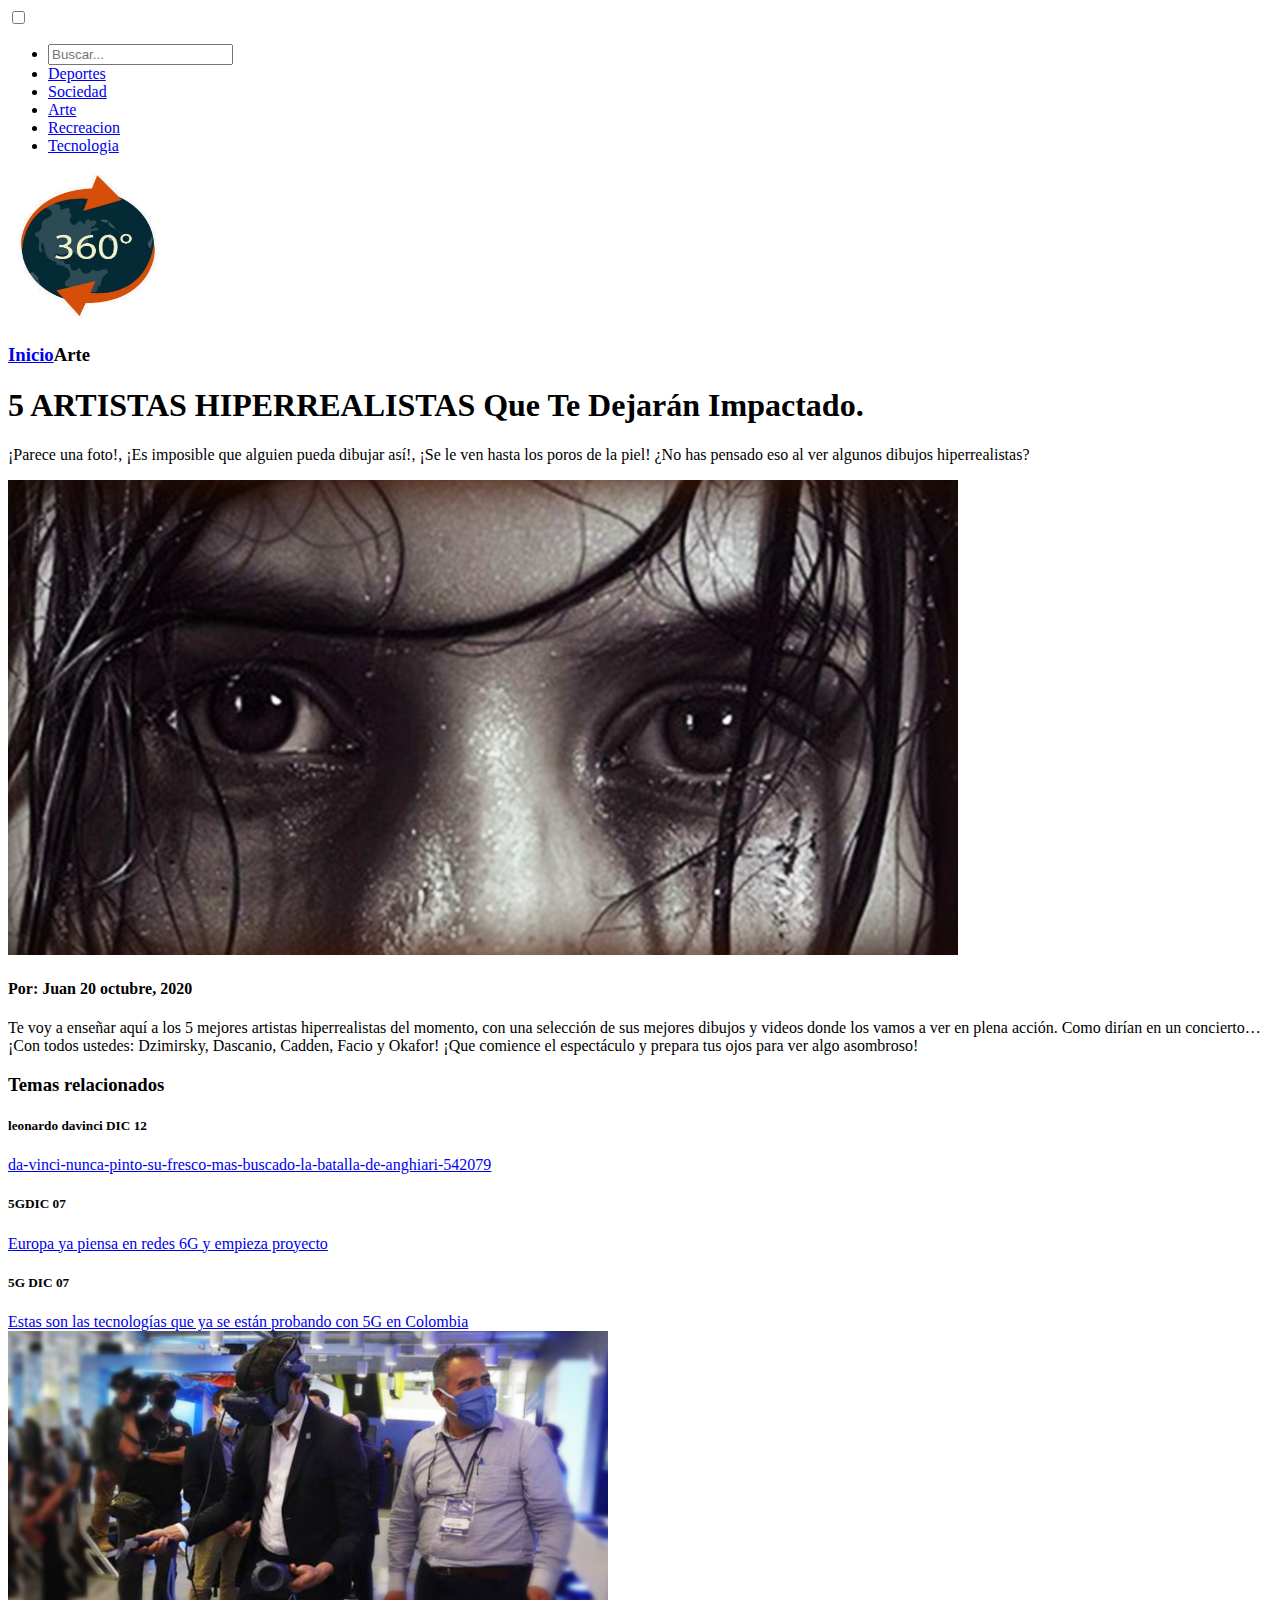
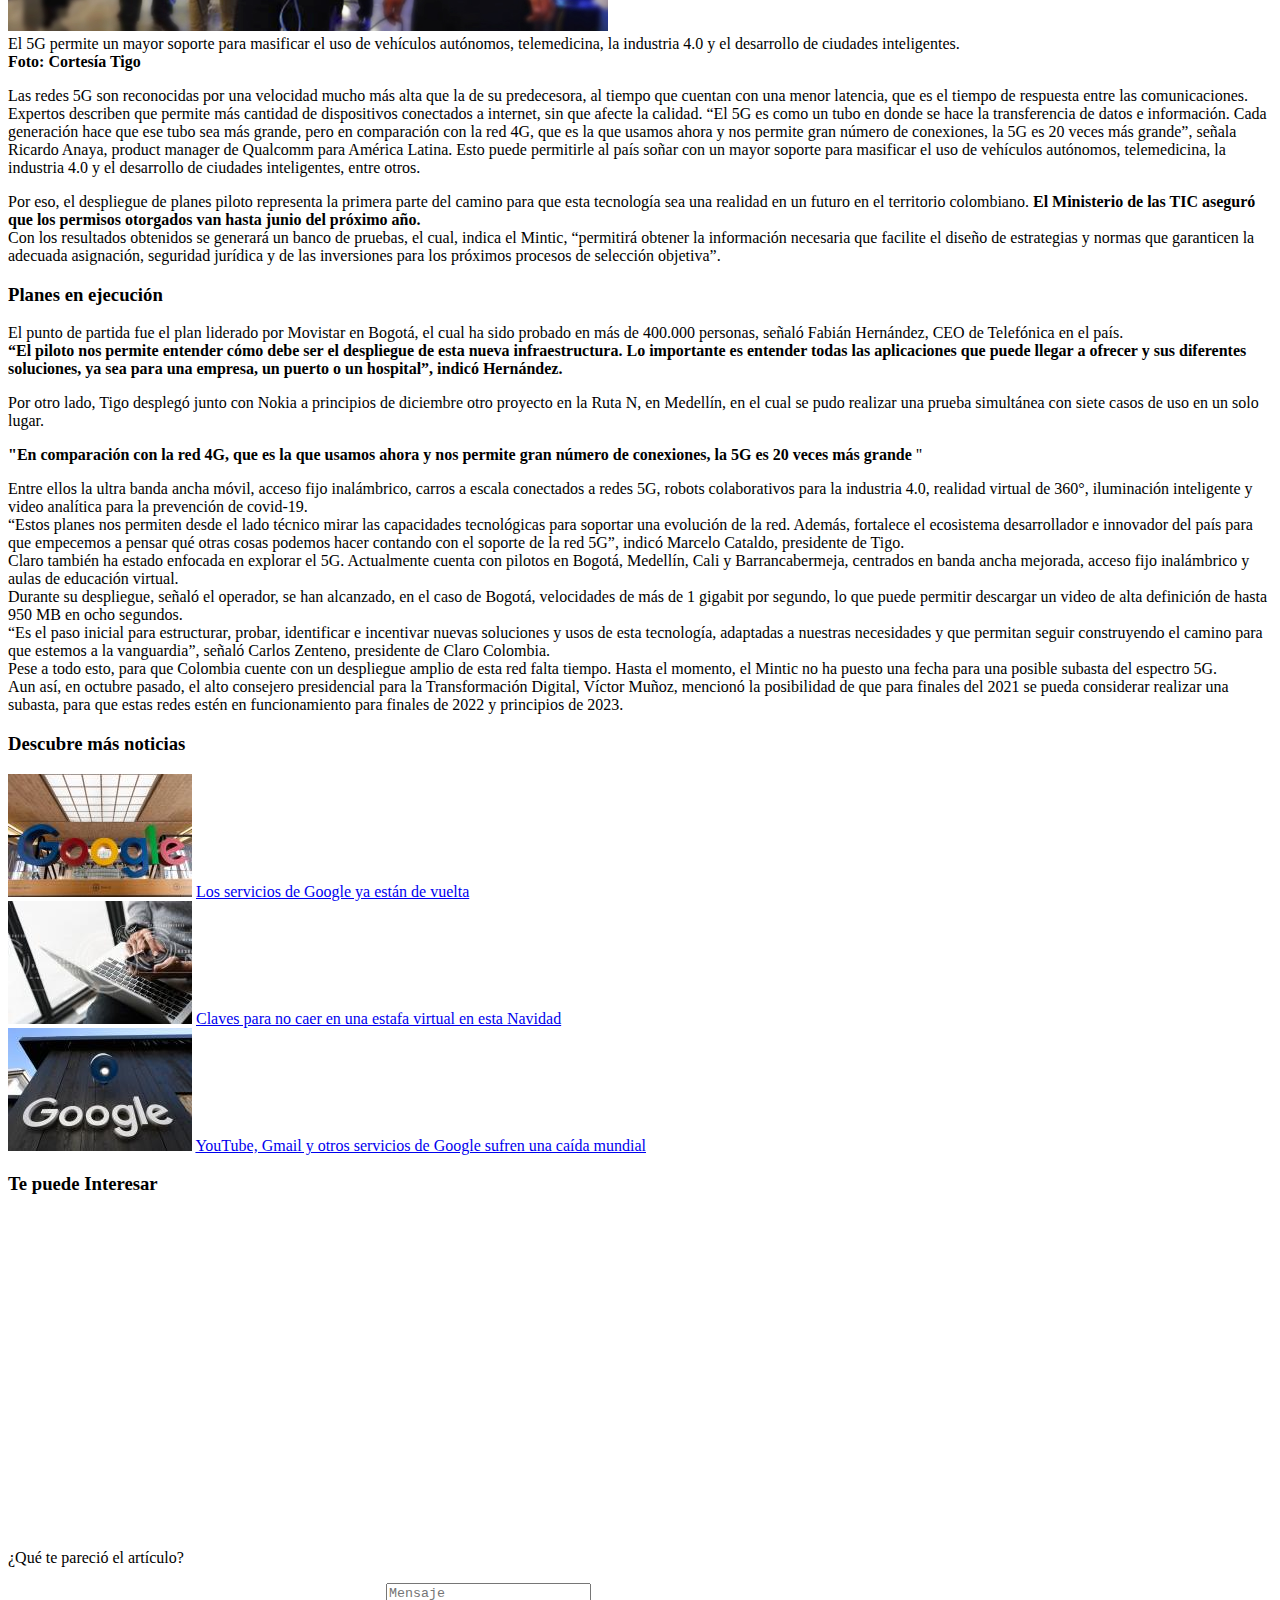
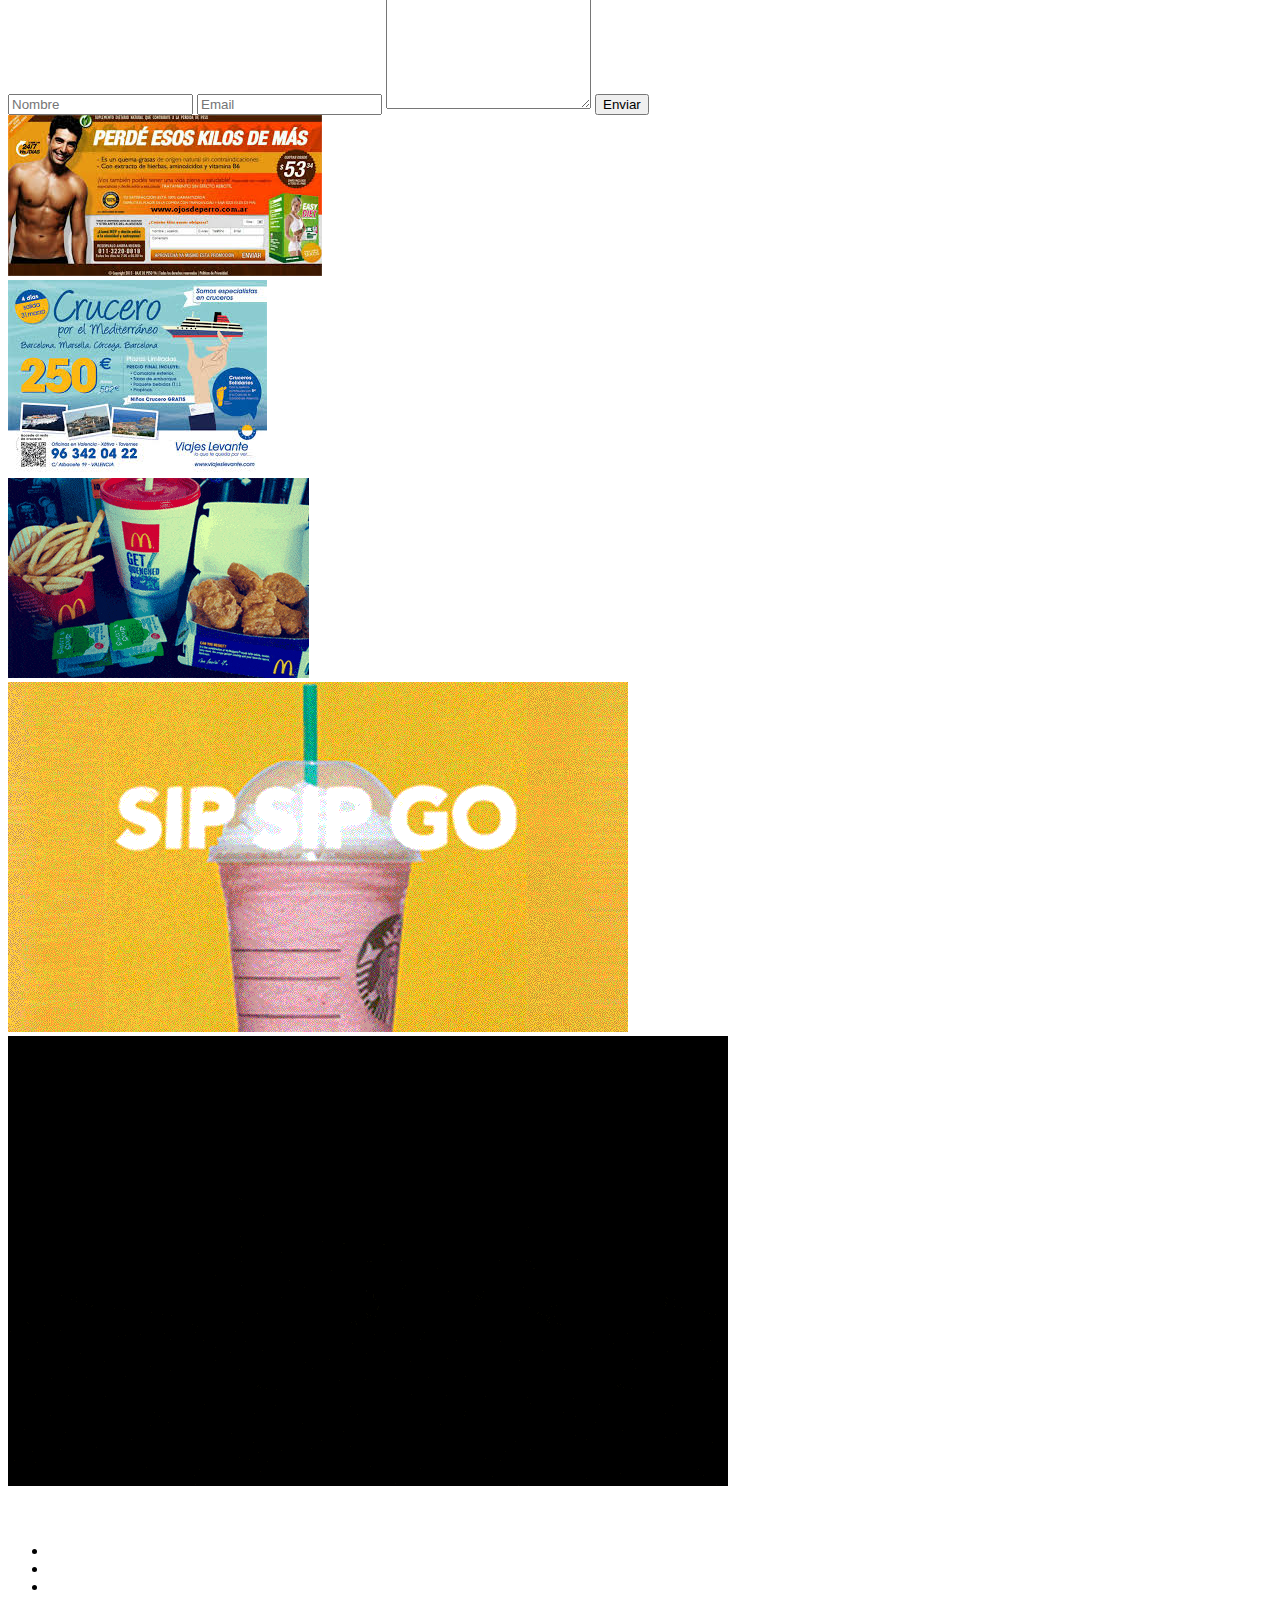
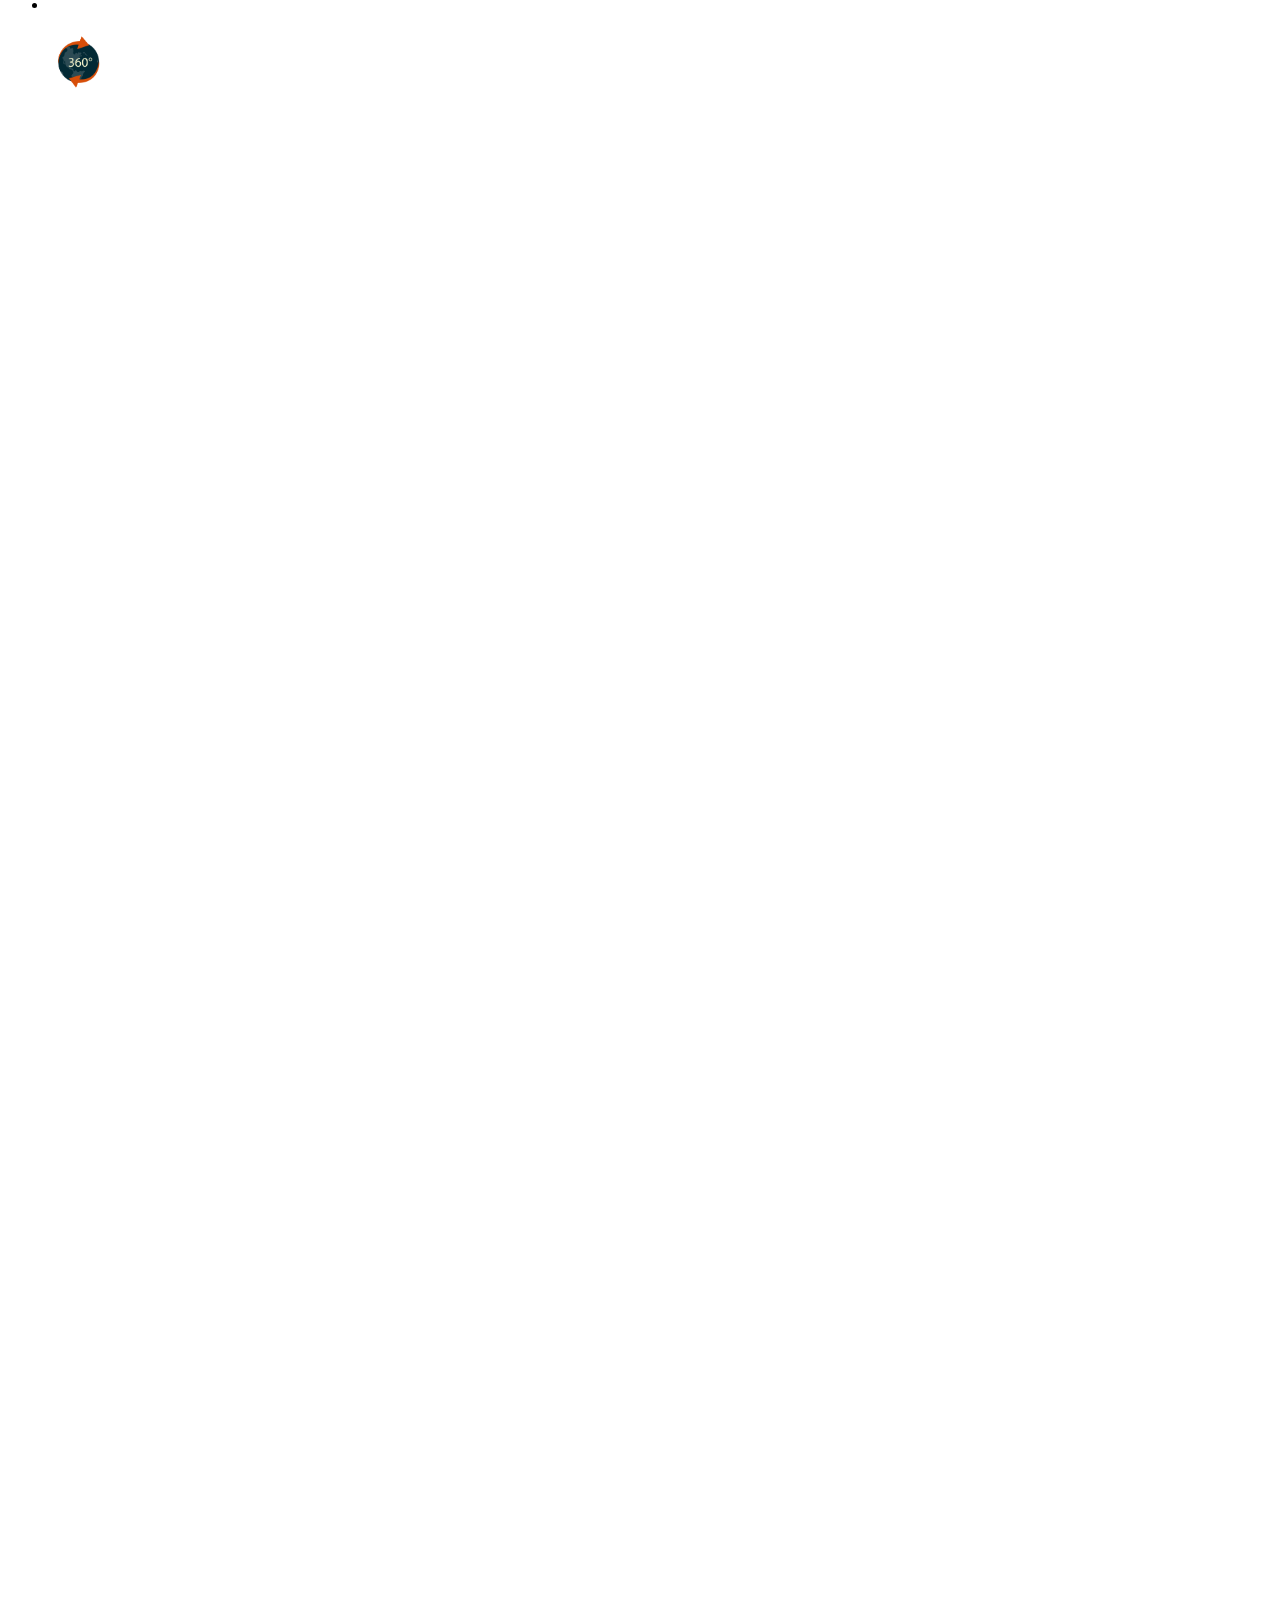
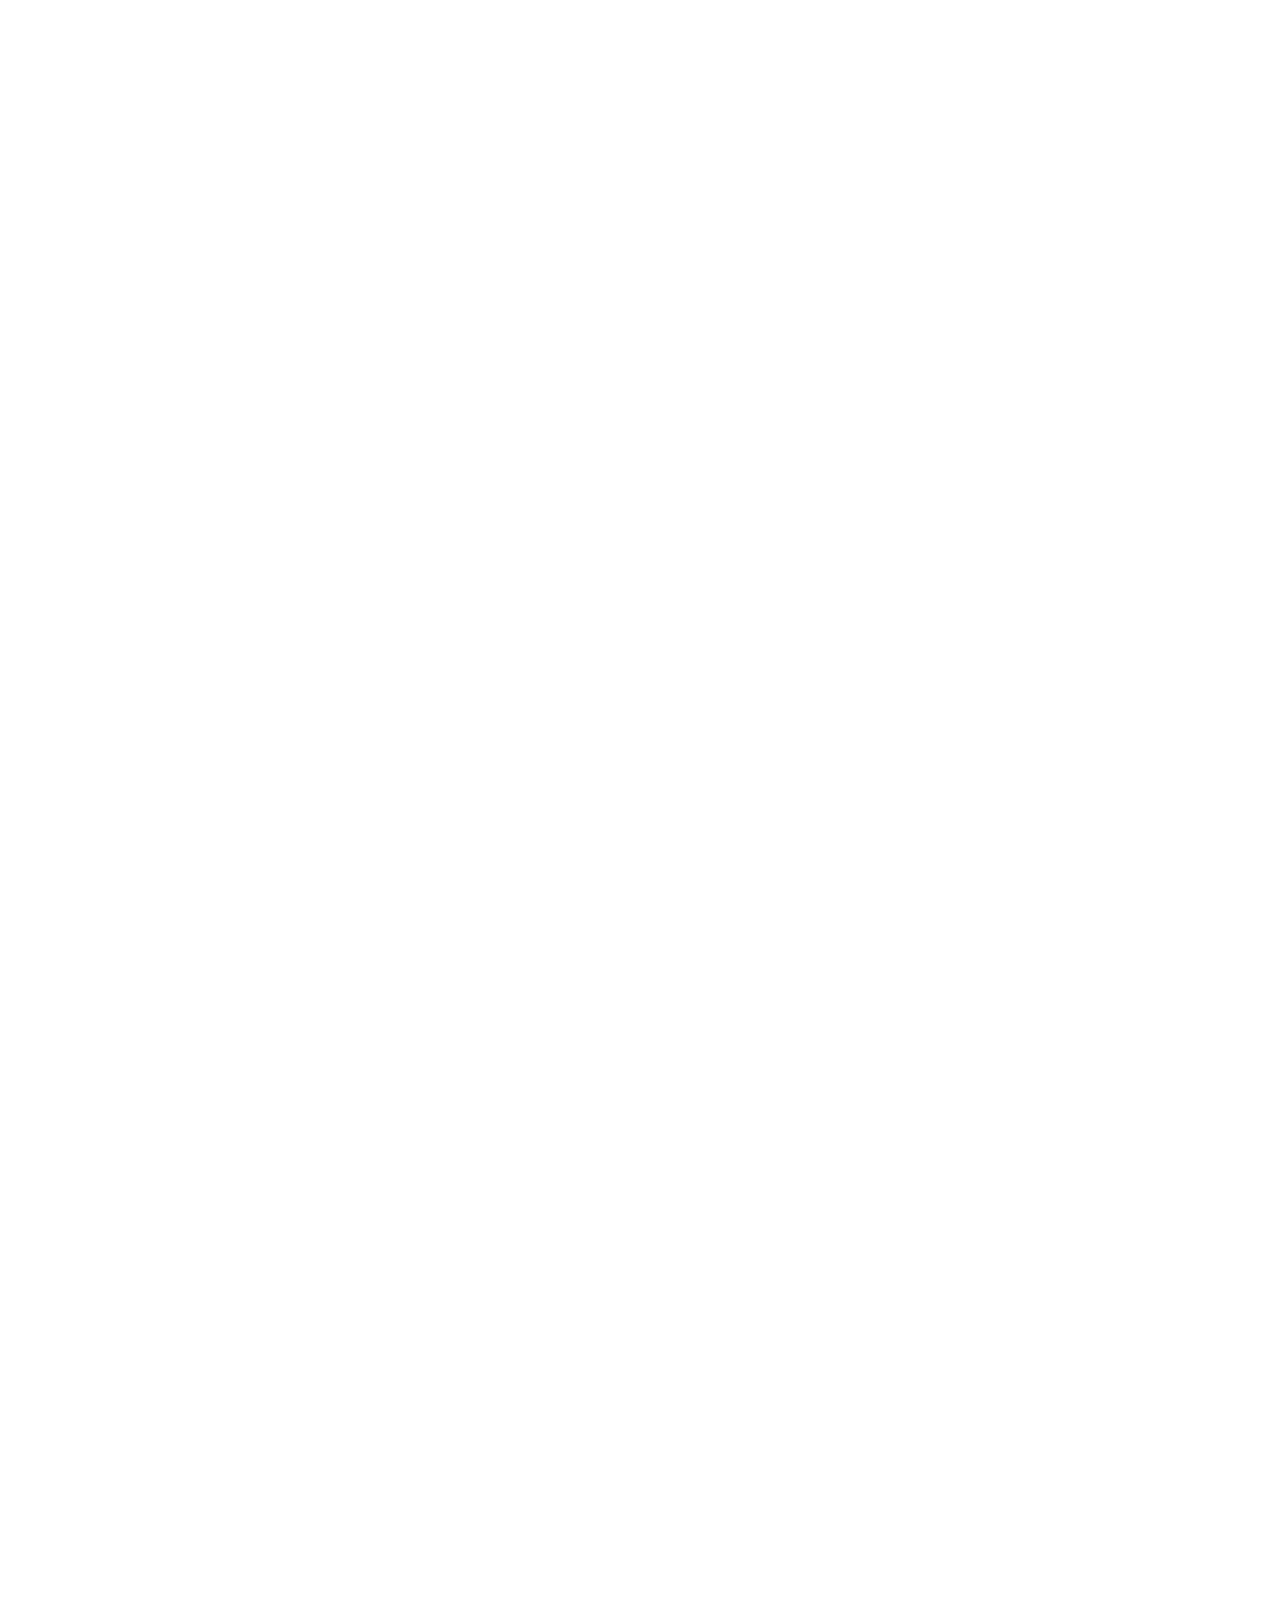
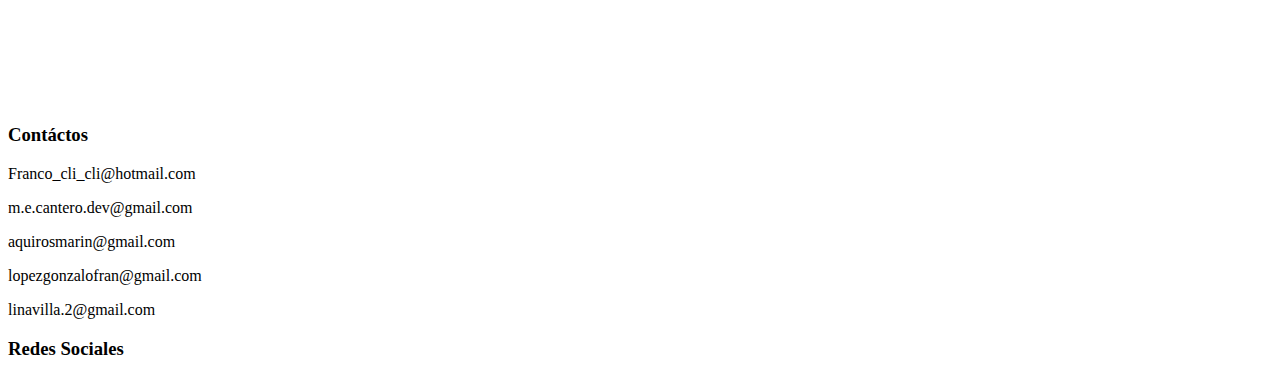
==== Arte.html @ 7bff5649 "se agregan las imagenes de arte" ====
<!DOCTYPE html>
<html lang="es">
<head>
    <meta charset="UTF-8">
    <meta name="viewport" content="width=device-width, initial-scale=1, shrink-to-fit=no">
    <meta name="keywords" content="Dario online, diario.">
    <meta name="author" content="Rompiendo codigos">
    <meta name="description" content="Somos el diario que brinda el mejor servicio">
    <title>360|Arte</title>
    <link rel="icon" href="img/icon.png">
    <link rel="preconnect" href="https://fonts.gstatic.com">
    <link rel="preconnect" href="https://fonts.gstatic.com">
    <link href="https://fonts.googleapis.com/css2?family=Roboto:wght@300;400;500;700;900&display=swap" rel="stylesheet">
    <script src="https://kit.fontawesome.com/4de09098c3.js" crossorigin="anonymous"></script>
    <link href="https://fonts.googleapis.com/css2?family=Russo+One&display=swap" rel="stylesheet">
    <link rel="stylesheet" href="Arte.css">
</head>
<body>
    <!---------------- Menú de navegación-------------------->
    <header class="barra-navegacion">
        <nav>
            <div class="menu" id="inicio">
                <input type="checkbox" id="botonmenu">
                <a href="#"><i class="fas fa-bars"></i></a>
                <ul>
                    <li> 
                        <div class="busqueda">
                            <input type="text" name="Buscar" placeholder="Buscar..."class="src" autocomplete="off">
                            <div class="lupa">
                                <a href="#"><i class="fas fa-search"></i></a>
                            </div>
                        </div>
                    </li>
                    <li> <a href="Deportes.html">Deportes </a> </li> 
                    <li> <a href="Sociedad.html">Sociedad </a> </li> 
                    <li> <a href="Arte.html">Arte </a> </li> 
                    <li> <a href="Recreacion.html">Recreacion </a> </li> 
                    <li> <a href="Tecnologia.html"><span>Tecnologia</span></a></li>
                </ul>
            </div>
        </nav>
    </header>
    <div>
        <!---------------- Encabezado---------------------------->
        <div class="logo_noticias">
            <a href="index.html"><img src="img/360logo.jpg" alt="logo_diario" width="170px" height="150px"></a>
            <div class="subtitulo">
                <a href="index.html"><h3>Inicio</a><span>Arte</span></h3>
            </div>
        </div>
    </div>
    <!-------------------Main - Noticias----------------------- -->
    <div class="contenedor-principal">
        <main>
            <section  class="noticias">
                <h1>5 ARTISTAS HIPERREALISTAS Que Te Dejarán Impactado.</h1>
                <p class="subtitulo">¡Parece una foto!, ¡Es imposible que alguien pueda dibujar así!, ¡Se le ven hasta los poros de la piel! ¿No has pensado eso al ver algunos dibujos hiperrealistas?<p>
                <article class="noticia-arte">
                    <div class="imagen">
                        <img src="img/imagen-arte-1.jpg"alt="hiperrealismo">
                    </div>
                      <h4>Por: Juan <span>20 octubre, 2020 </span></h4>
                    <p>
                        Te voy a enseñar aquí a los 5 mejores artistas hiperrealistas del momento, con una selección de sus mejores dibujos y videos donde los vamos a ver en plena acción.
                        Como dirían en un concierto… ¡Con todos ustedes: Dzimirsky, Dascanio, Cadden, Facio y Okafor! ¡Que comience el espectáculo y prepara tus ojos para ver algo asombroso!
                    </p>
                    <h3 class="titulo-temas">Temas relacionados</h3>
                    <div class="temas-relacionados">
                        <div class="tema1">
                            <h5>leonardo davinci <span>DIC 12</span></h5>
                            <a href="#">da-vinci-nunca-pinto-su-fresco-mas-buscado-la-batalla-de-anghiari-542079</a>
                    <div class="tema2">
                            <h5>5G<span>DIC 07</span></h5>
                            <a href="#">Europa ya piensa en redes 6G y empieza proyecto</a>
                        </div>
                        <div class="tema3">
                            <h5>5G <span>DIC 07</span></h5>
                            <a href="#">Estas son las tecnologías que ya se están probando con 5G en Colombia</a>
                        </div>
                    </div>
                    <div class="img segunda" >
                        <img src="img/tecnologia2.jpg" alt="tecnologia" width="600px"><br>
                        <div class="pie-de-foto1">El 5G permite un mayor soporte para masificar el uso de vehículos autónomos, telemedicina, la industria 4.0 y el desarrollo de ciudades inteligentes.</div>
                        <div class="pie-de-foto2"> <strong>Foto: Cortesía Tigo</strong></div>
                    </div>
                    <p>
                        Las redes 5G son reconocidas por una velocidad mucho más alta que la de su predecesora, al tiempo que cuentan con una menor latencia, que es el tiempo de respuesta entre las comunicaciones. Expertos describen que permite más cantidad de dispositivos conectados a internet, sin que afecte la calidad.

                        “El 5G es como un tubo en donde se hace la transferencia de datos e información. Cada generación hace que ese tubo sea más grande, pero en comparación con la red 4G, que es la que usamos ahora y nos permite gran número de conexiones, la 5G es 20 veces más grande”, señala Ricardo Anaya, product manager de Qualcomm para América Latina.

                        Esto puede permitirle al país soñar con un mayor soporte para masificar el uso de vehículos autónomos, telemedicina, la industria 4.0 y el desarrollo de ciudades inteligentes, entre otros.
                    </p>
                    <p>Por eso, el despliegue de planes piloto representa la primera parte del camino para que esta tecnología sea una realidad en un futuro en el territorio colombiano. <strong> El Ministerio de las TIC aseguró que los permisos otorgados van hasta junio del próximo año.</strong><br>

                    Con los resultados obtenidos se generará un banco de pruebas, el cual, indica el Mintic, “permitirá obtener la información necesaria que facilite el diseño de estrategias y normas que garanticen la adecuada asignación, seguridad jurídica y de las inversiones para los próximos procesos de selección objetiva”.
                    </p>
                        <h3>Planes en ejecución</h3>
                        <p>El punto de partida fue el plan liderado por Movistar en Bogotá, el cual ha sido probado en más de 400.000 personas, señaló Fabián Hernández, CEO de Telefónica en el país. <br>
                            <strong>“El piloto nos permite entender cómo debe ser el despliegue de esta nueva infraestructura. Lo importante es entender todas las aplicaciones que puede llegar a ofrecer y sus diferentes soluciones, ya sea para una empresa, un puerto o un hospital”, indicó Hernández.</strong>
                        </p>
                        <p>Por otro lado, Tigo desplegó junto con Nokia a principios de diciembre otro proyecto en la Ruta N, en Medellín, en el cual se pudo realizar una prueba simultánea con siete casos de uso en un solo lugar.</p>
                        <p> <strong>"En comparación con la red 4G, que es la que usamos ahora y nos permite gran número de conexiones, la 5G es 20 veces más grande</strong> "</p>
                        <p>Entre ellos la ultra banda ancha móvil, acceso fijo inalámbrico, carros a escala conectados a redes 5G, robots colaborativos para la industria 4.0, realidad virtual de 360°, iluminación inteligente y video analítica para la prevención de covid-19.
                            <br>
                            “Estos planes nos permiten desde el lado técnico mirar las capacidades tecnológicas para soportar una evolución de la red. Además, fortalece el ecosistema desarrollador e innovador del país para que empecemos a pensar qué otras cosas podemos hacer contando con el soporte de la red 5G”, indicó Marcelo Cataldo, presidente de Tigo. 
                            <br>
                            Claro también ha estado enfocada en explorar el 5G. Actualmente cuenta con pilotos en Bogotá, Medellín, Cali y Barrancabermeja, centrados en banda ancha mejorada, acceso fijo inalámbrico y aulas de educación virtual.
                            <br>
                            Durante su despliegue, señaló el operador, se han alcanzado, en el caso de Bogotá, velocidades de más de 1 gigabit por segundo, lo que puede permitir descargar un video de alta definición de hasta 950 MB en ocho segundos.
                            <br>
                            “Es el paso inicial para estructurar, probar, identificar e incentivar nuevas soluciones y usos de esta tecnología, adaptadas a nuestras necesidades y que permitan seguir construyendo el camino para que estemos a la vanguardia”, señaló Carlos Zenteno, presidente de Claro Colombia.
                            <br>
                            Pese a todo esto, para que Colombia cuente con un despliegue amplio de esta red falta tiempo. Hasta el momento, el Mintic no ha puesto una fecha para una posible subasta del espectro 5G.
                            <br>
                            Aun así, en octubre pasado, el alto consejero presidencial para la Transformación Digital, Víctor Muñoz, mencionó la posibilidad de que para finales del 2021 se pueda considerar realizar una subasta, para que estas redes estén en funcionamiento para finales de 2022 y principios de 2023.
                        </p>
                </article>
            </section>
            <div class="contenedor-mas-noticias">
                <h3>Descubre más noticias</h3>
                <div class="mas-noticias">
                    <div class="noticia noticia1">
                        <img src="img/google.jpg" alt="google">
                        <a href="#"><span>Los servicios de Google ya están de vuelta</span></a>
                    </div>
                    <div class="noticia noticia2">
                        <img src="img/tutorial_tecnologia.jpg" alt="Tutorial_tecnología">
                        <a href="#"><span>Claves para no caer en una estafa virtual en esta Navidad</span></a>
                    </div>
                    
                    <div class="noticia noticia3">
                        <img src="img/google2.jpg" alt="google">
                         <a href="#"><span>YouTube, Gmail y otros servicios de Google sufren una caída mundial</span></a> 
                    </div>
                </div>
                    <h3>Te puede Interesar</h3>
                    <div class="video-aside">
                        <iframe width="560" height="315" src="https://www.youtube.com/embed/cKeJNQACXbg" frameborder="0" allow="accelerometer; autoplay; clipboard-write; encrypted-media; gyroscope; picture-in-picture" allowfullscreen></iframe>
                        <iframe width="560" height="315" src="https://www.youtube.com/embed/sSDvqeyy7O8" frameborder="0" allow="accelerometer; autoplay; clipboard-write; encrypted-media; gyroscope; picture-in-picture" allowfullscreen></iframe>
                    </div>
                    <div class="opinion">
                        <p>¿Qué te pareció el artículo?</p>
                    </div>
                    <div class="contenedor-formulario">
                        <form action="#" class="formulario">
                            <input type="text" name="nombre" id="nombre" placeholder="Nombre">
                            <input type="email" name="email" id="email" placeholder="Email">
                            <textarea name="mensaje" id="mensaje" cols="23" rows="8" placeholder="Mensaje" class="mensaje"></textarea>
                            <input class="boton-enviar" type="submit" value="Enviar">
                        </form>
                        <div class="publicidad-horizontal">
                            <img src="img/publicidad-horizontal2.jpg" alt="Summer-publicidad">
                        </div>
                        <div class="publicidad-horizontal">
                            <img src="img/publicidad-horizontal.jpg" alt="Summer-publicidad">
                        </div>
                     </div>  
            </div>
        </main>
    </div>
    

    

      <!---------------- Main, Publicidad----------------->
      <div class="publicidad">
        <div class="publicidad1">
            <img src="Videos/200.gif" alt="">
        </div>
        <div class="publicidad1">
            <img src="Videos/frapu-199.gif" alt="">
        </div>
        <div class="publicidad1">
            <img src="Videos/spotify.gif" alt="">
        </div>
        <div class="publicidad1">
            <img src="Videos/d6ddb5e3-efe4-43aa-a1f9-b5b52ab1ca9a.gif" alt="">
        </div>
        <div class="publicidad1">
            <img src="Videos/cocacolagiphy-5.gif" alt="">
        </div>
    </div>

    <!------------ redes flotantes --------------->
    <div class="sticky-container">
        <ul class="sticky">
            <li>
                <a href="https://www.facebook.com/Noticias-de-Tecnolog%C3%ADa-45973153601/"><i class="fab fa-facebook"></i></a>
            </li>
            <li>
                <a href="https://twitter.com/abc_tecnologia?lang=es"><i class="fab fa-twitter-square"></i></a>
            </li>
            <li>
                <a href="https://www.google.com/search?q=noticias+importantes+de+tecnologia&oq=noticias+importantes+de+tecnologia&aqs=chrome..69i57j0i22i30l5.11391j0j4&sourceid=chrome&ie=UTF-8"><i class="fab fa-google"></i></a>
            </li>
            <li>
                <a href="https://www.youtube.com/watch?v=yDcoUkI8JZc&feature=youtu.be"><i class="fab fa-youtube-square"></i></a>
            </li>
        </ul>
    </div>
    <div class="btn-inicio">
        <a href="#inicio"><img src="img/logo.png" alt="btn-inicio" width="120px"></a>
    </div>
    <!-- ---------------Footer----------- -->
    <footer class="contenedor-footer">
        <div class="logo">
            <a href="#inicio"><img src="img/logo.png" alt="Diario Digita 360°"></a>
        </div>
        <div class="contactos">
            <h3>Contáctos</h3>
            <p>Franco_cli_cli@hotmail.com</p>
            <p>m.e.cantero.dev@gmail.com</p>
            <p>aquirosmarin@gmail.com</p>
            <p>lopezgonzalofran@gmail.com</p>
            <p>linavilla.2@gmail.com</p>
        </div>
        <div class="redes">
            <h3>Redes Sociales</h3>
            <a href="https://facebook.com"><i class="fab fa-facebook-f"></i></a>
            <a href="https://youtube.com"><i class="fab fa-youtube"></i></a>
            <a href="https://twitter.com"><i class="fab fa-twitter"></i></a>
        </div>
    </footer>
</body>
</html>
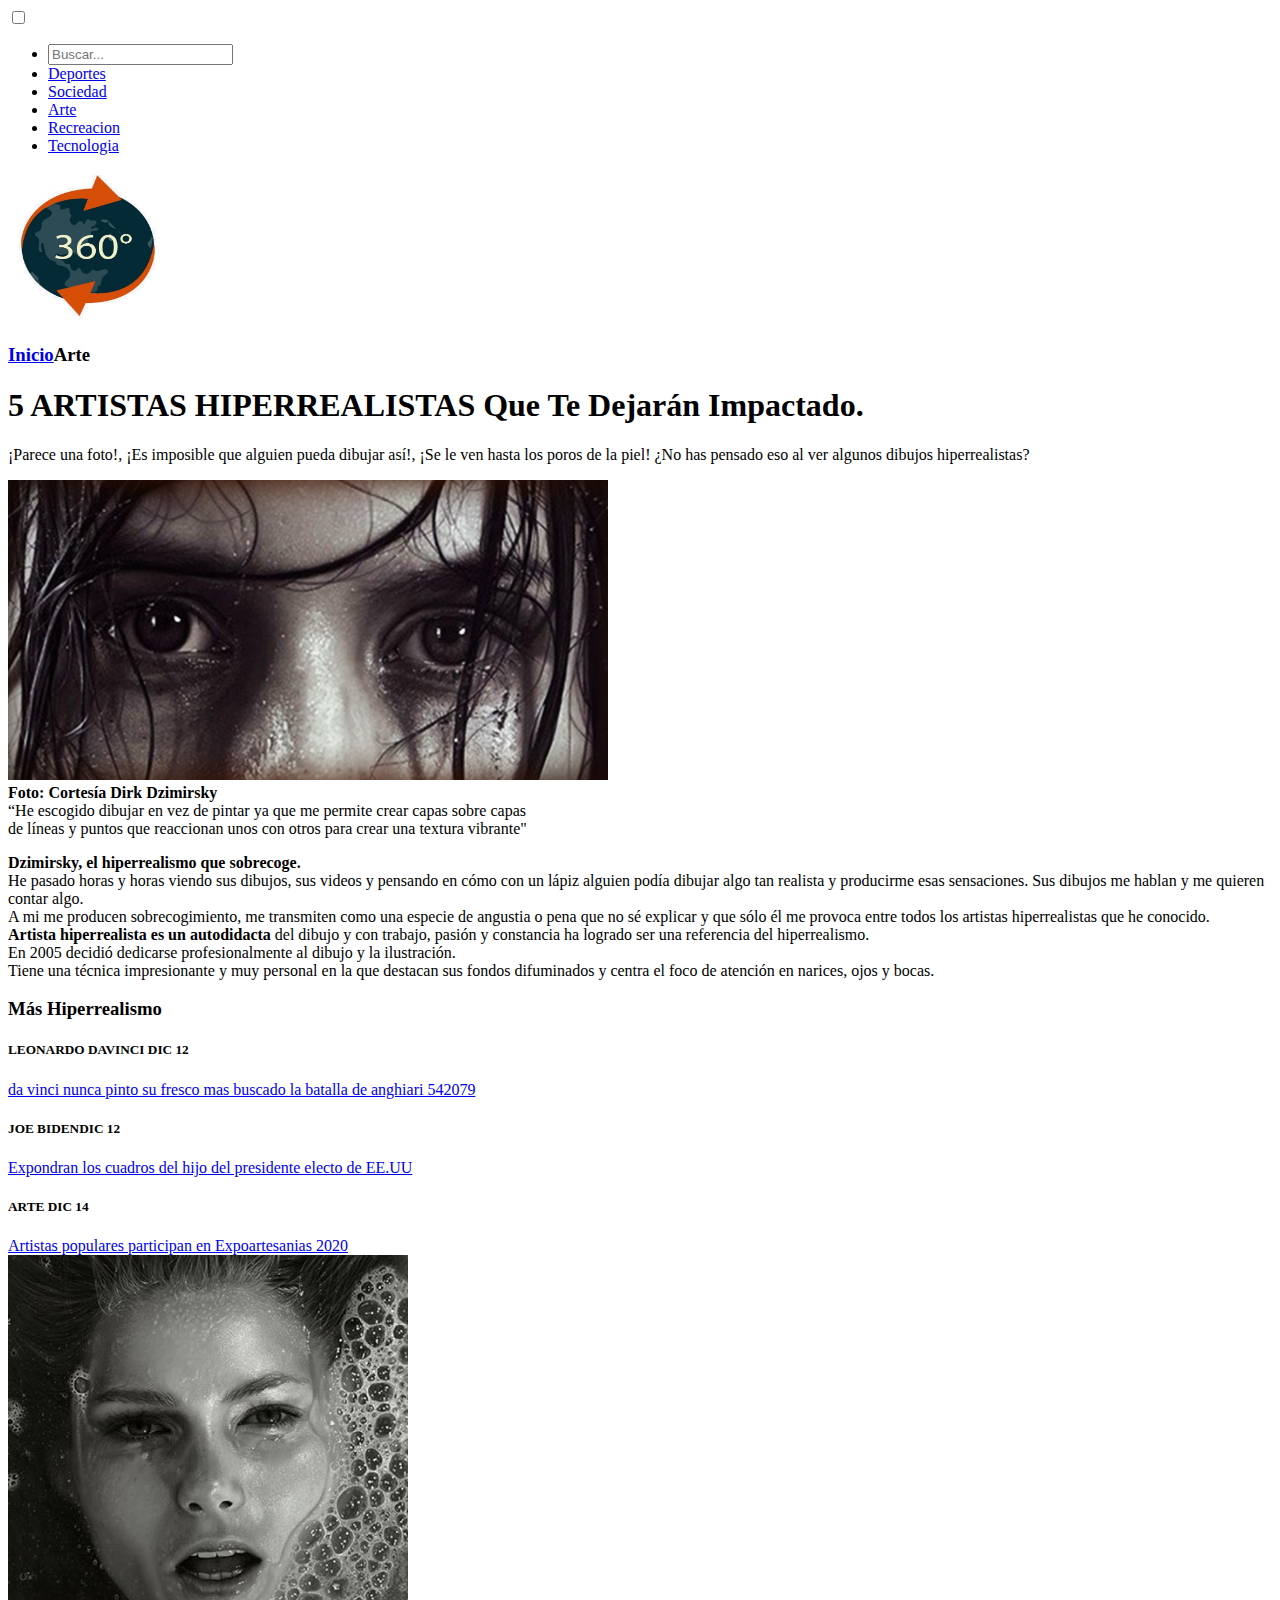
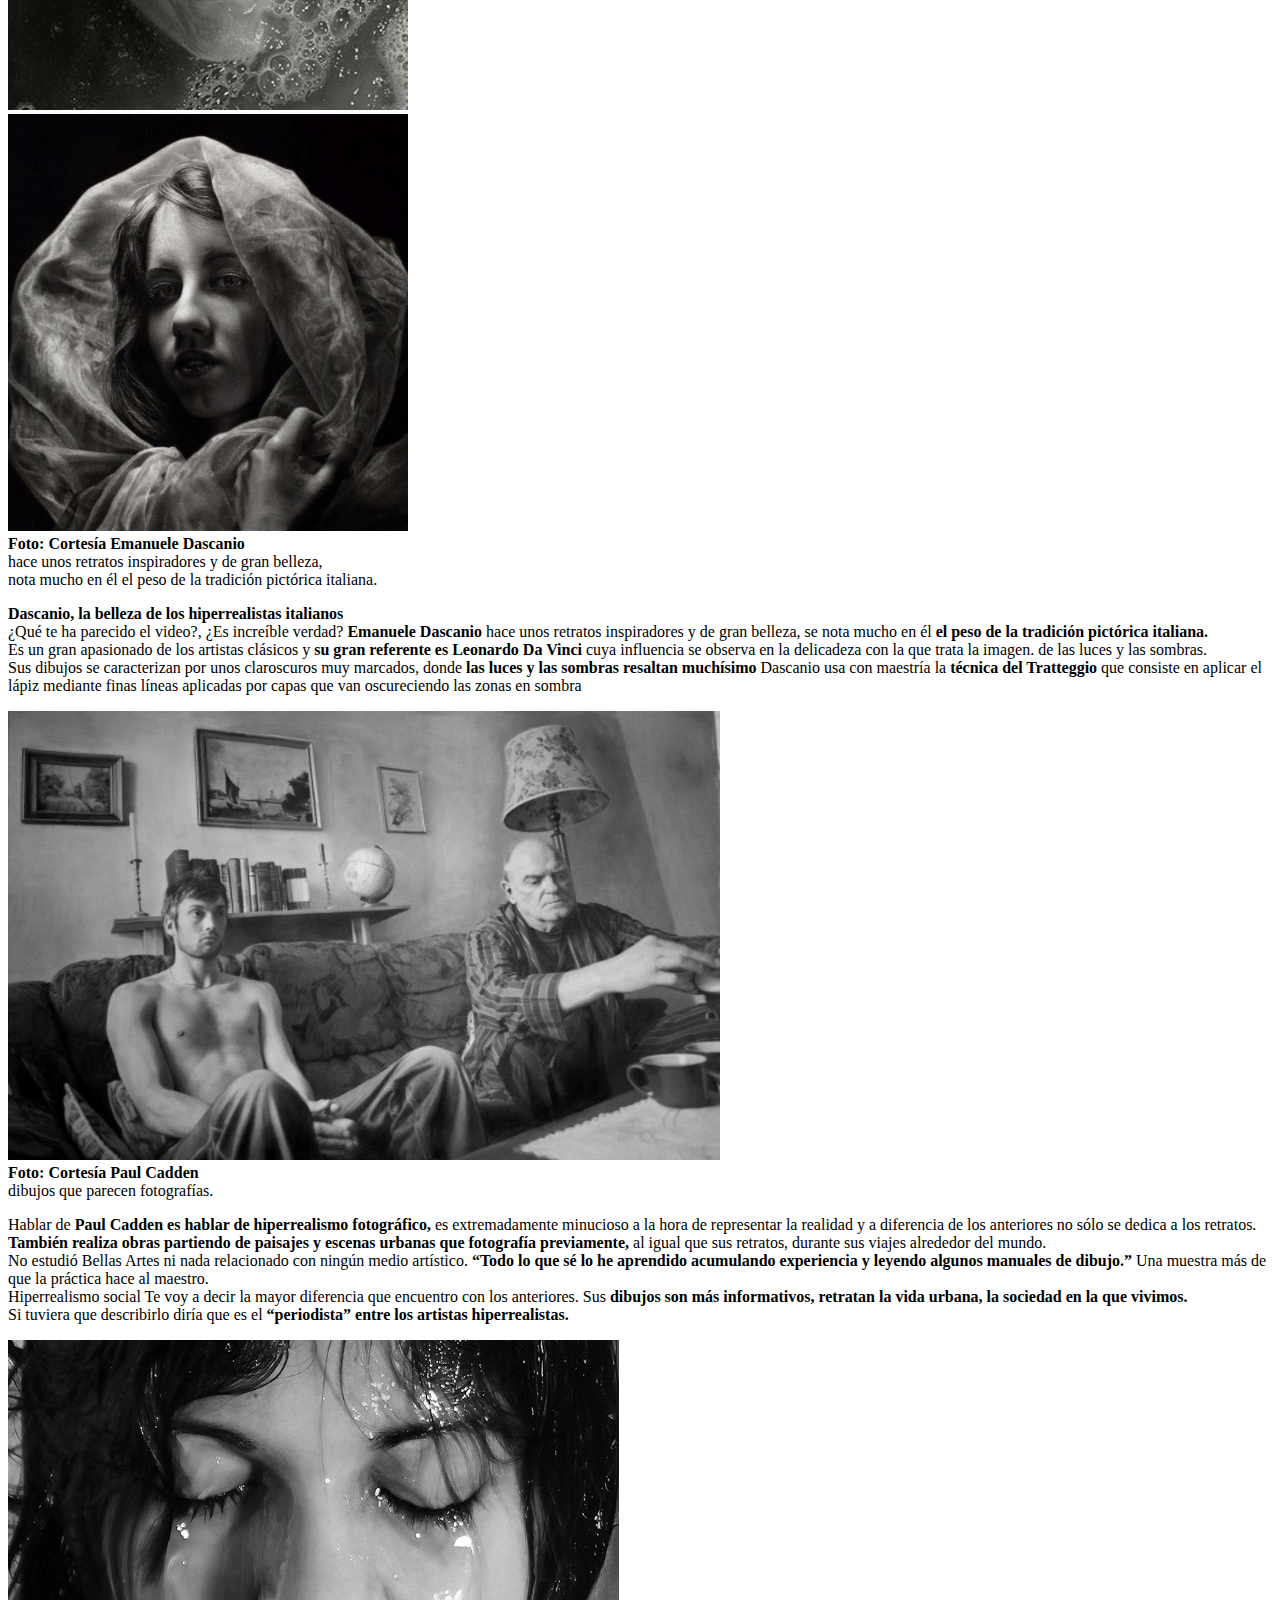
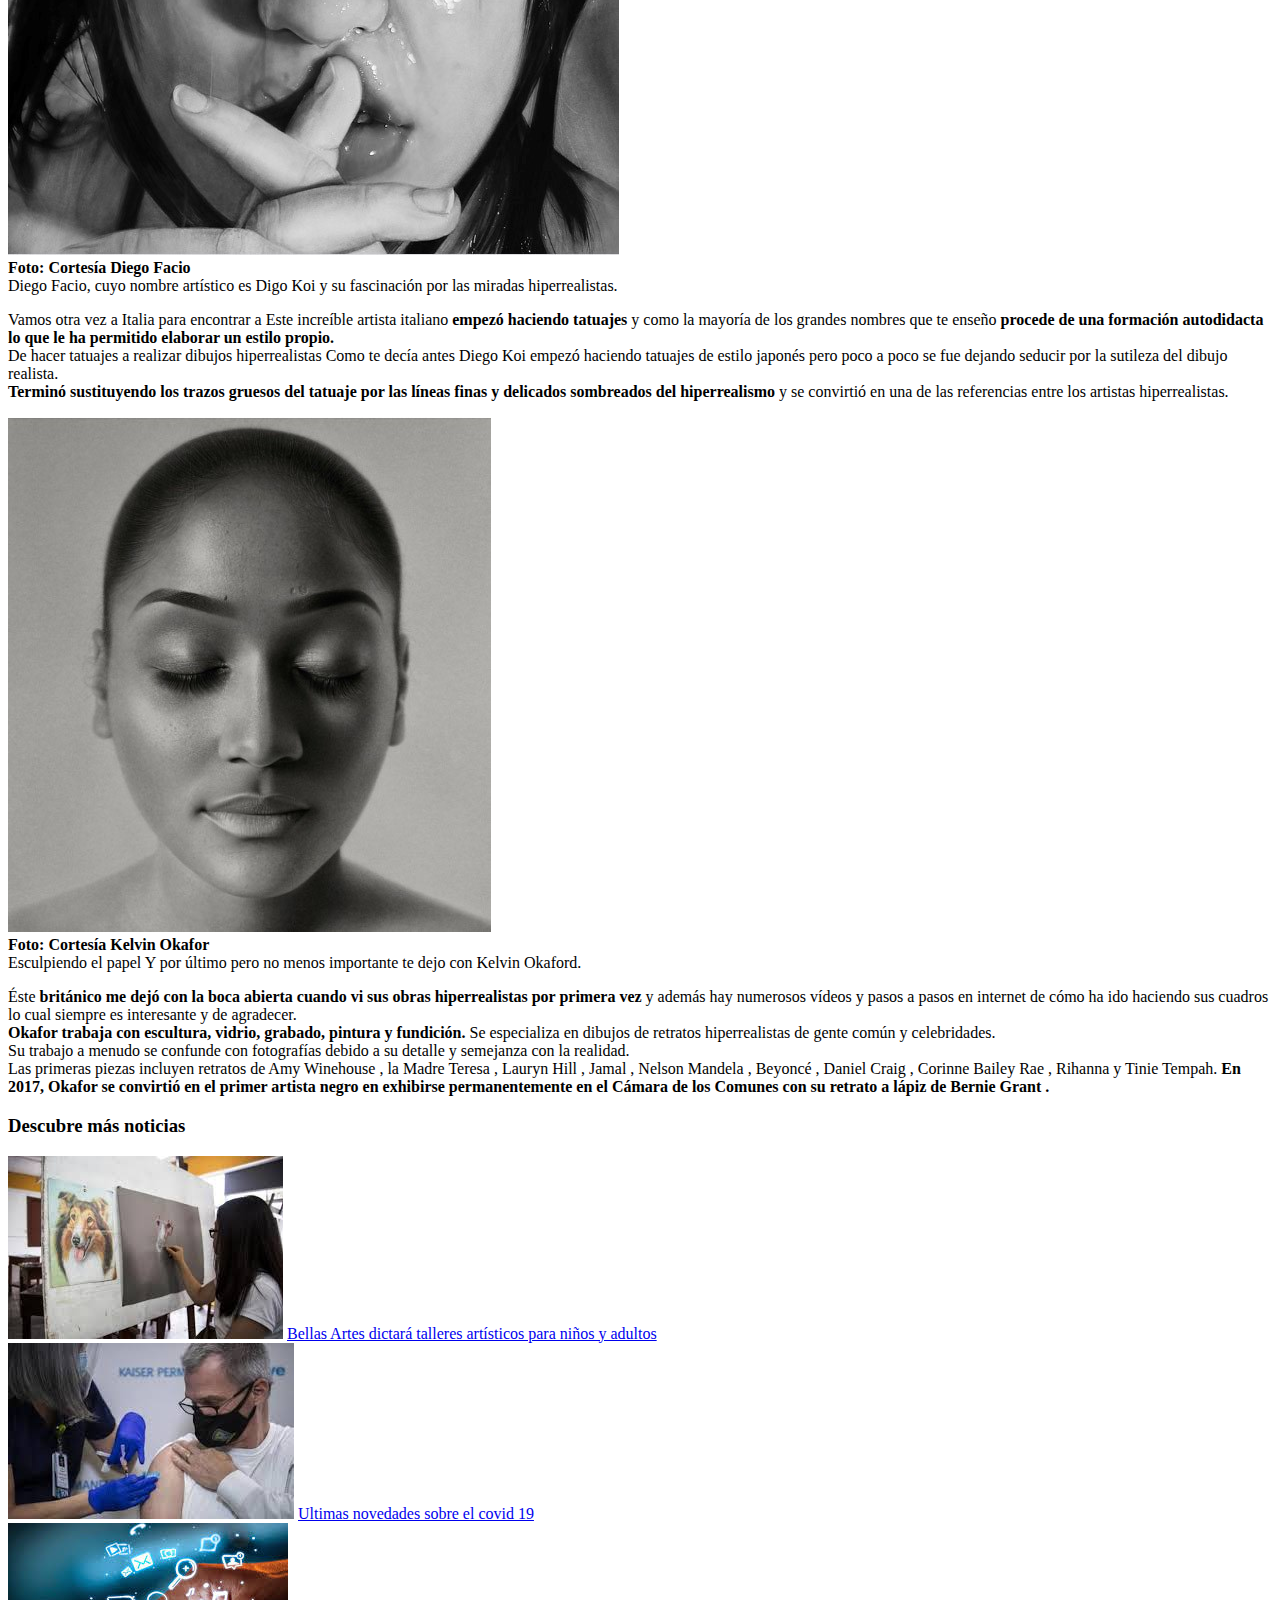
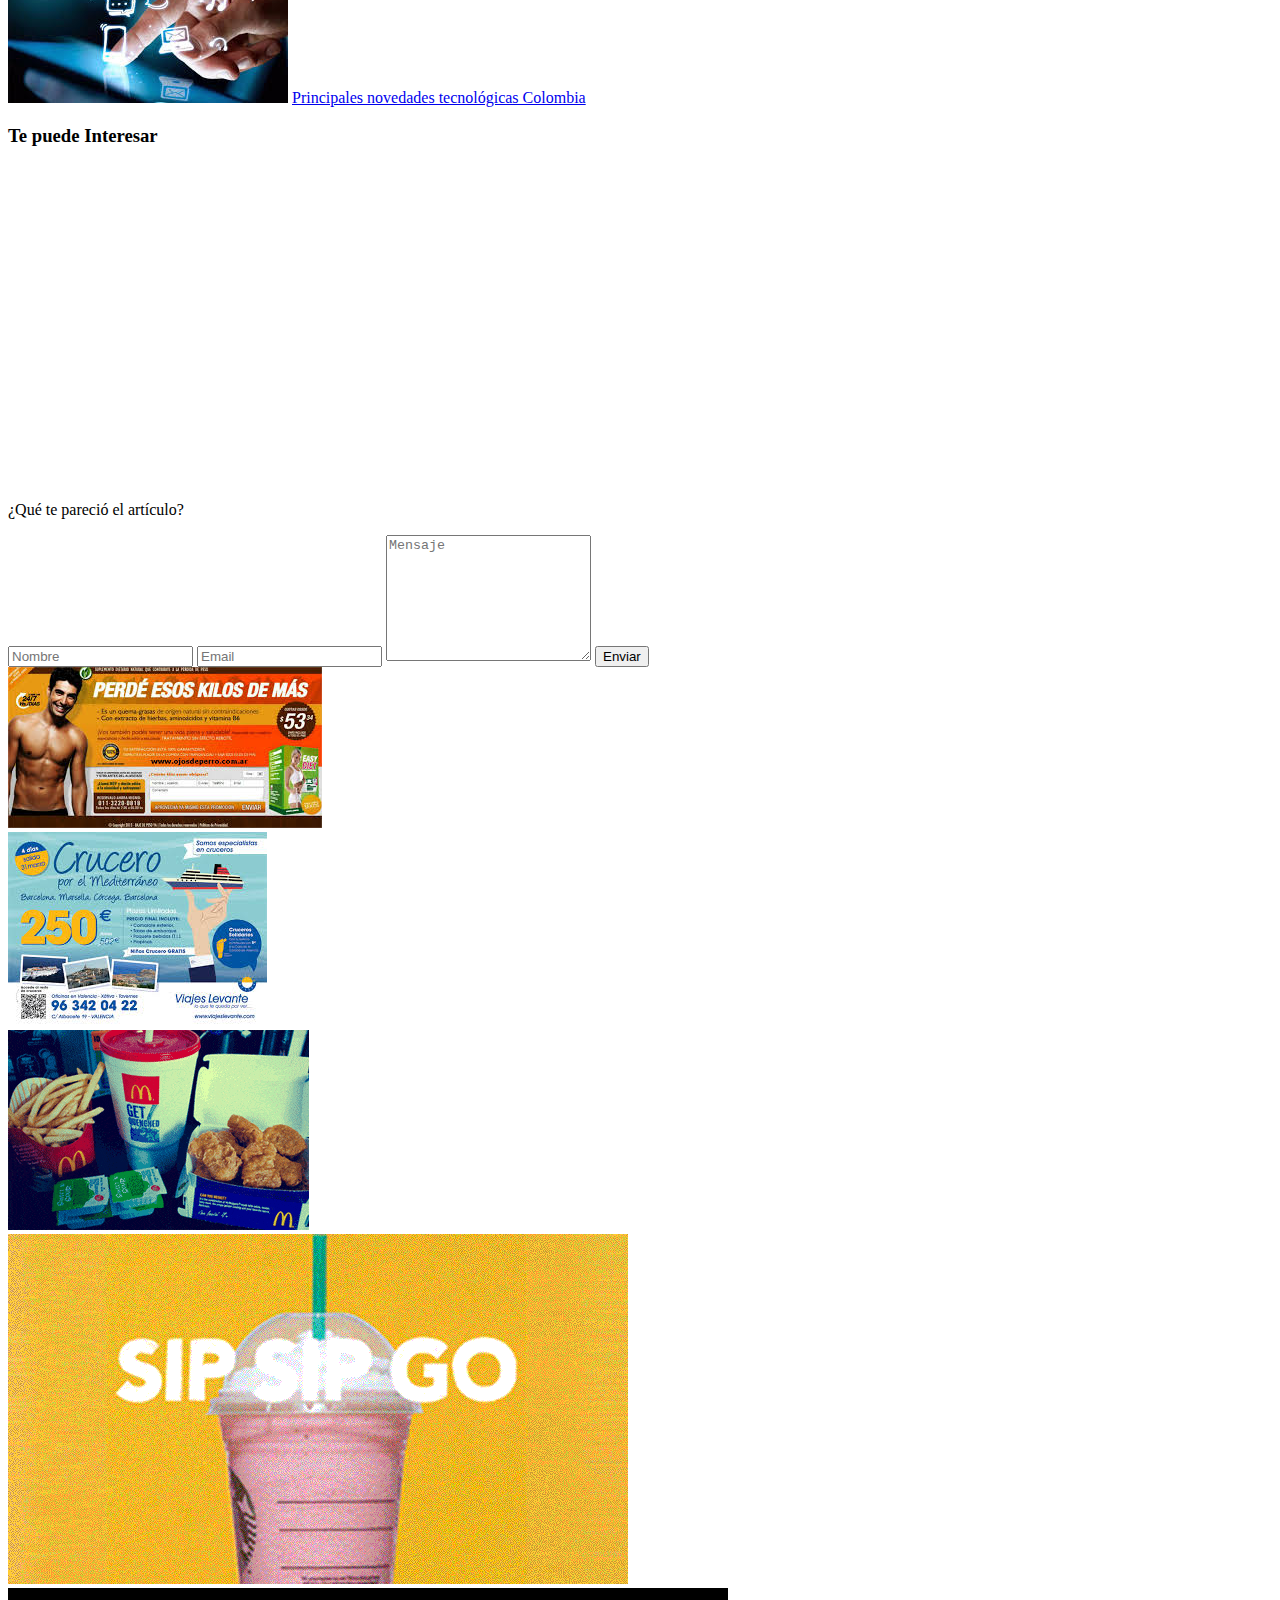
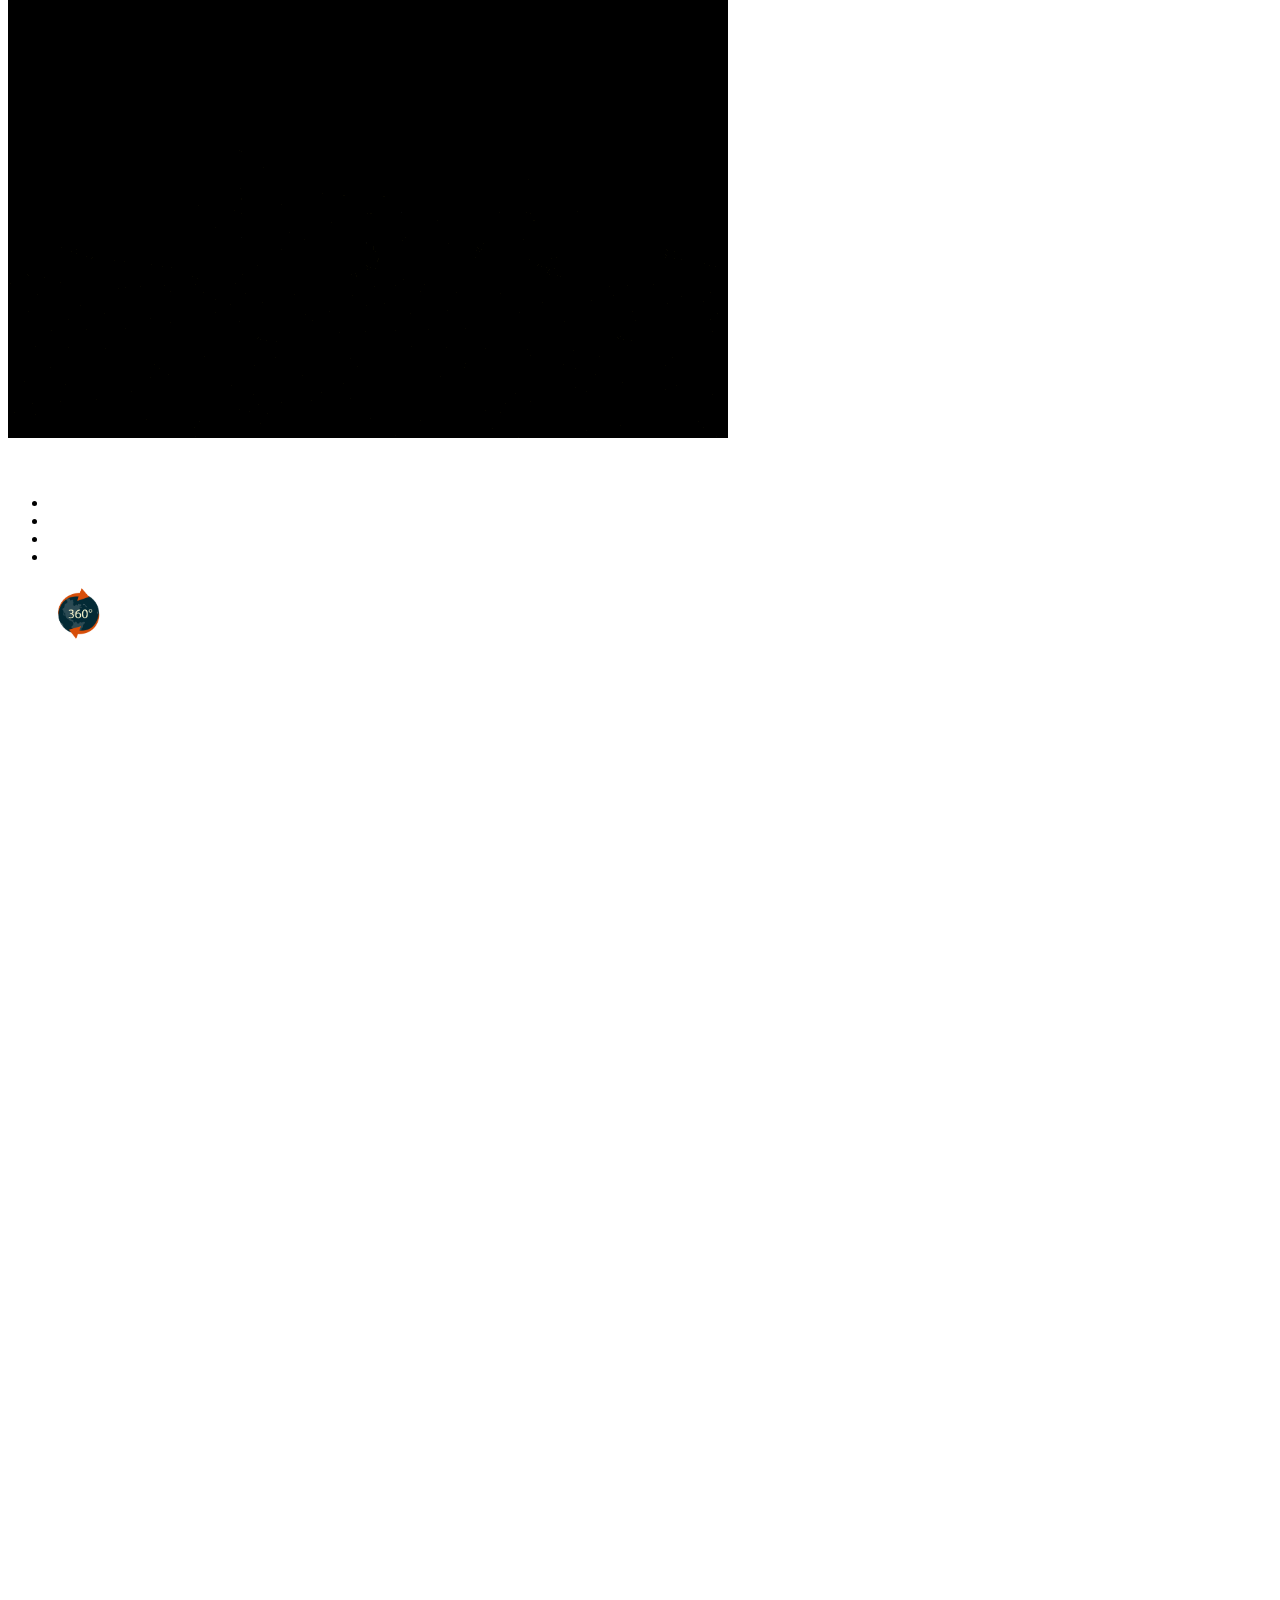
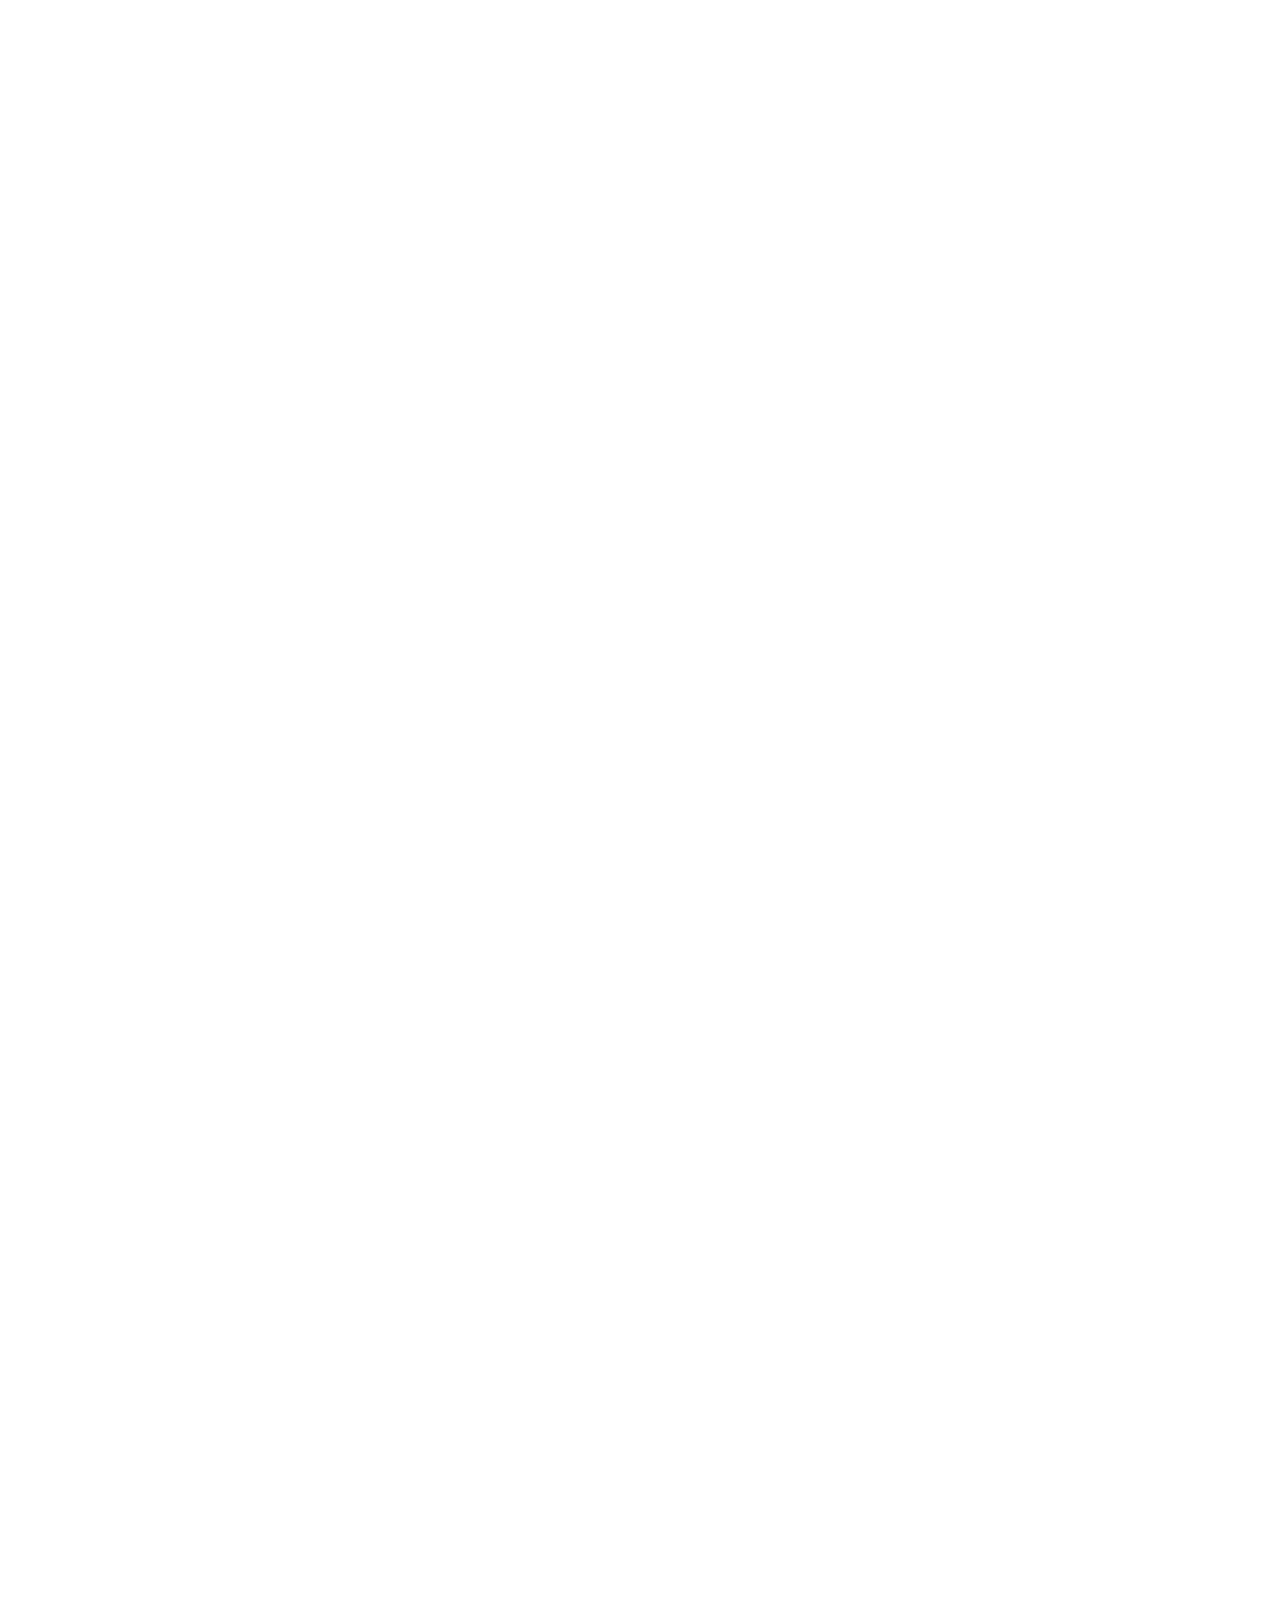
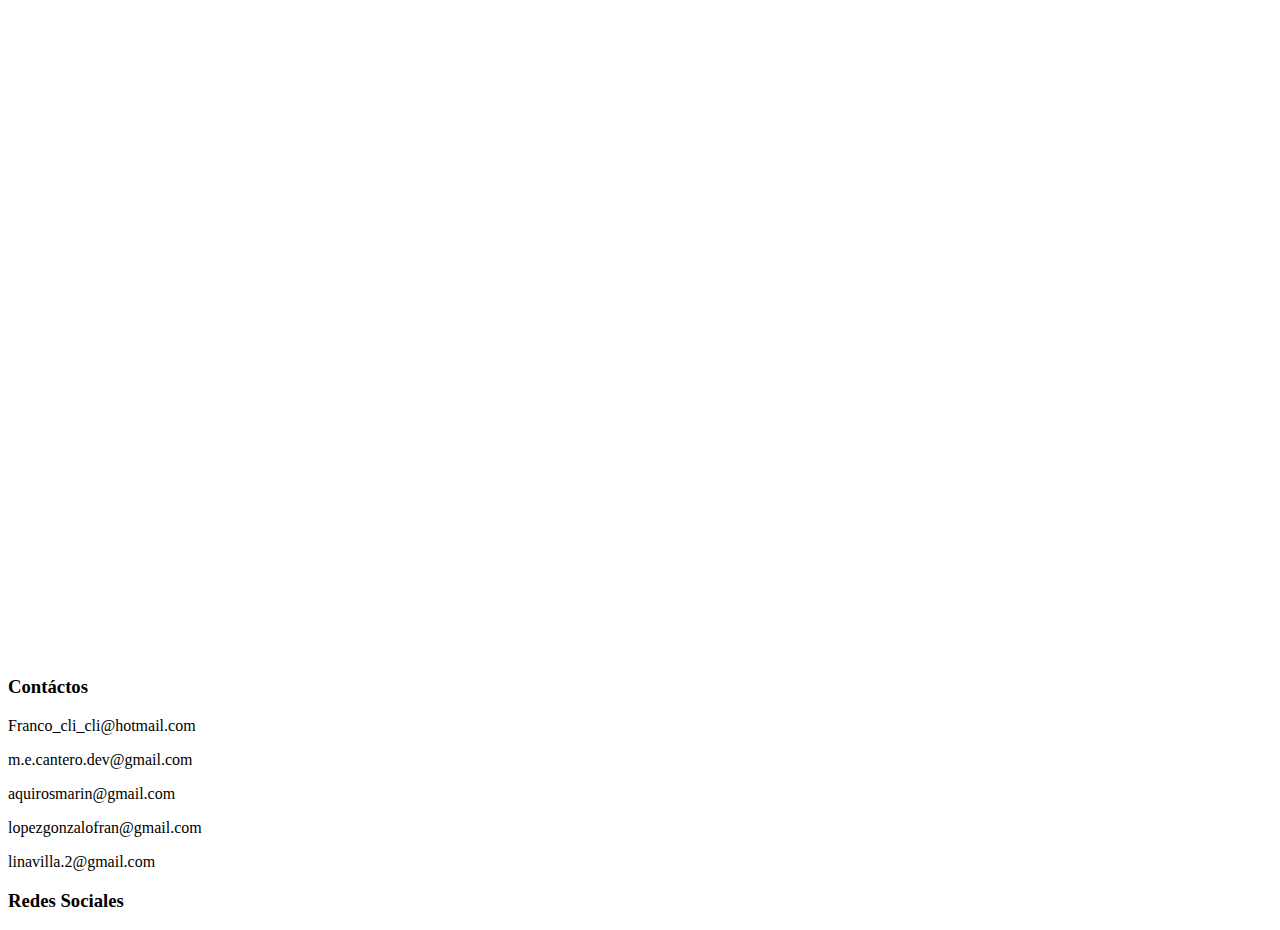
==== commit c60d8b84: "se agregan las imagenes de arte en el documento arte" ====
--- a/Arte.html
+++ b/Arte.html
@@ -54,90 +54,145 @@
         <main>
             <section  class="noticias">
                 <h1>5 ARTISTAS HIPERREALISTAS Que Te Dejarán Impactado.</h1>
-                <p class="subtitulo">¡Parece una foto!, ¡Es imposible que alguien pueda dibujar así!, ¡Se le ven hasta los poros de la piel! ¿No has pensado eso al ver algunos dibujos hiperrealistas?<p>
+                <p class="subtitulo">¡Parece una foto!, ¡Es imposible que alguien pueda dibujar así!, ¡Se le ven hasta los 
+                    poros de la piel! ¿No has pensado eso al ver algunos dibujos hiperrealistas?<p>
                 <article class="noticia-arte">
                     <div class="imagen">
-                        <img src="img/imagen-arte-1.jpg"alt="hiperrealismo">
-                    </div>
-                      <h4>Por: Juan <span>20 octubre, 2020 </span></h4>
-                    <p>
-                        Te voy a enseñar aquí a los 5 mejores artistas hiperrealistas del momento, con una selección de sus mejores dibujos y videos donde los vamos a ver en plena acción.
-                        Como dirían en un concierto… ¡Con todos ustedes: Dzimirsky, Dascanio, Cadden, Facio y Okafor! ¡Que comience el espectáculo y prepara tus ojos para ver algo asombroso!
-                    </p>
-                    <h3 class="titulo-temas">Temas relacionados</h3>
+                        <img src="img/imagen-arte-1.jpg"alt="hiperrealismo" width="600PX" height="">
+                        <div class="pie-de-foto2"> <strong>Foto: Cortesía Dirk Dzimirsky</strong></div>
+                        <div class="pie-de-foto1">“He escogido dibujar en vez de pintar ya que me permite crear capas sobre capas<br> 
+                            de líneas y puntos que reaccionan unos con otros para crear una textura vibrante"
+                        </div>
+                    </div>
+                      <p>
+                        <strong> Dzimirsky, el hiperrealismo que sobrecoge.</strong><br> 
+                        He pasado horas y horas viendo sus dibujos, sus videos y pensando en cómo con un lápiz alguien podía dibujar
+                        algo tan realista y producirme esas sensaciones. 
+                        Sus dibujos me hablan y me quieren contar algo. <br>
+                        A mi me producen sobrecogimiento, me transmiten como una especie de angustia o pena que no sé explicar y que sólo 
+                        él me provoca entre todos los artistas hiperrealistas que he conocido.<br>
+                        <strong> Artista hiperrealista es un autodidacta</strong> del dibujo y con trabajo, pasión y constancia ha logrado 
+                        ser una referencia del hiperrealismo.<br> 
+                        En 2005 decidió dedicarse profesionalmente al dibujo y la ilustración.<br> 
+                        Tiene una técnica impresionante y muy personal en la que destacan sus fondos difuminados y centra
+                        el foco de atención en narices, ojos y bocas.<br>
+                    </p>
+                    <h3 class="titulo-temas">Más Hiperrealismo</h3>
                     <div class="temas-relacionados">
                         <div class="tema1">
-                            <h5>leonardo davinci <span>DIC 12</span></h5>
-                            <a href="#">da-vinci-nunca-pinto-su-fresco-mas-buscado-la-batalla-de-anghiari-542079</a>
+                            <h5>LEONARDO DAVINCI <span>DIC 12</span></h5>
+                            <a href="#">da vinci nunca pinto su fresco mas buscado la batalla de anghiari 542079</a>
                     <div class="tema2">
-                            <h5>5G<span>DIC 07</span></h5>
-                            <a href="#">Europa ya piensa en redes 6G y empieza proyecto</a>
+                            <h5>JOE BIDEN<span>DIC 12</span></h5>
+                            <a href="#">Expondran los cuadros del hijo del presidente electo de EE.UU</a>
                         </div>
                         <div class="tema3">
-                            <h5>5G <span>DIC 07</span></h5>
-                            <a href="#">Estas son las tecnologías que ya se están probando con 5G en Colombia</a>
+                            <h5>ARTE <span>DIC 14</span></h5>
+                            <a href="#">Artistas populares participan en Expoartesanias 2020</a>
                         </div>
                     </div>
                     <div class="img segunda" >
-                        <img src="img/tecnologia2.jpg" alt="tecnologia" width="600px"><br>
-                        <div class="pie-de-foto1">El 5G permite un mayor soporte para masificar el uso de vehículos autónomos, telemedicina, la industria 4.0 y el desarrollo de ciudades inteligentes.</div>
-                        <div class="pie-de-foto2"> <strong>Foto: Cortesía Tigo</strong></div>
-                    </div>
-                    <p>
-                        Las redes 5G son reconocidas por una velocidad mucho más alta que la de su predecesora, al tiempo que cuentan con una menor latencia, que es el tiempo de respuesta entre las comunicaciones. Expertos describen que permite más cantidad de dispositivos conectados a internet, sin que afecte la calidad.
-
-                        “El 5G es como un tubo en donde se hace la transferencia de datos e información. Cada generación hace que ese tubo sea más grande, pero en comparación con la red 4G, que es la que usamos ahora y nos permite gran número de conexiones, la 5G es 20 veces más grande”, señala Ricardo Anaya, product manager de Qualcomm para América Latina.
-
-                        Esto puede permitirle al país soñar con un mayor soporte para masificar el uso de vehículos autónomos, telemedicina, la industria 4.0 y el desarrollo de ciudades inteligentes, entre otros.
-                    </p>
-                    <p>Por eso, el despliegue de planes piloto representa la primera parte del camino para que esta tecnología sea una realidad en un futuro en el territorio colombiano. <strong> El Ministerio de las TIC aseguró que los permisos otorgados van hasta junio del próximo año.</strong><br>
-
-                    Con los resultados obtenidos se generará un banco de pruebas, el cual, indica el Mintic, “permitirá obtener la información necesaria que facilite el diseño de estrategias y normas que garanticen la adecuada asignación, seguridad jurídica y de las inversiones para los próximos procesos de selección objetiva”.
-                    </p>
-                        <h3>Planes en ejecución</h3>
-                        <p>El punto de partida fue el plan liderado por Movistar en Bogotá, el cual ha sido probado en más de 400.000 personas, señaló Fabián Hernández, CEO de Telefónica en el país. <br>
-                            <strong>“El piloto nos permite entender cómo debe ser el despliegue de esta nueva infraestructura. Lo importante es entender todas las aplicaciones que puede llegar a ofrecer y sus diferentes soluciones, ya sea para una empresa, un puerto o un hospital”, indicó Hernández.</strong>
-                        </p>
-                        <p>Por otro lado, Tigo desplegó junto con Nokia a principios de diciembre otro proyecto en la Ruta N, en Medellín, en el cual se pudo realizar una prueba simultánea con siete casos de uso en un solo lugar.</p>
-                        <p> <strong>"En comparación con la red 4G, que es la que usamos ahora y nos permite gran número de conexiones, la 5G es 20 veces más grande</strong> "</p>
-                        <p>Entre ellos la ultra banda ancha móvil, acceso fijo inalámbrico, carros a escala conectados a redes 5G, robots colaborativos para la industria 4.0, realidad virtual de 360°, iluminación inteligente y video analítica para la prevención de covid-19.
-                            <br>
-                            “Estos planes nos permiten desde el lado técnico mirar las capacidades tecnológicas para soportar una evolución de la red. Además, fortalece el ecosistema desarrollador e innovador del país para que empecemos a pensar qué otras cosas podemos hacer contando con el soporte de la red 5G”, indicó Marcelo Cataldo, presidente de Tigo. 
-                            <br>
-                            Claro también ha estado enfocada en explorar el 5G. Actualmente cuenta con pilotos en Bogotá, Medellín, Cali y Barrancabermeja, centrados en banda ancha mejorada, acceso fijo inalámbrico y aulas de educación virtual.
-                            <br>
-                            Durante su despliegue, señaló el operador, se han alcanzado, en el caso de Bogotá, velocidades de más de 1 gigabit por segundo, lo que puede permitir descargar un video de alta definición de hasta 950 MB en ocho segundos.
-                            <br>
-                            “Es el paso inicial para estructurar, probar, identificar e incentivar nuevas soluciones y usos de esta tecnología, adaptadas a nuestras necesidades y que permitan seguir construyendo el camino para que estemos a la vanguardia”, señaló Carlos Zenteno, presidente de Claro Colombia.
-                            <br>
-                            Pese a todo esto, para que Colombia cuente con un despliegue amplio de esta red falta tiempo. Hasta el momento, el Mintic no ha puesto una fecha para una posible subasta del espectro 5G.
-                            <br>
-                            Aun así, en octubre pasado, el alto consejero presidencial para la Transformación Digital, Víctor Muñoz, mencionó la posibilidad de que para finales del 2021 se pueda considerar realizar una subasta, para que estas redes estén en funcionamiento para finales de 2022 y principios de 2023.
-                        </p>
+                        <img src="img/imagen-arte-2.jpg" alt="hiperrealismo" width="400px" height=""><br>
+                        <img src="img/imagen-arte-3.jpg" alt="hiperrealismo" width="400px" height=""><br>
+                        <div class="pie-de-foto2"> <strong>Foto: Cortesía Emanuele Dascanio</strong></div>
+                        <div class="pie-de-foto1">hace unos retratos inspiradores y de gran belleza,<br> nota mucho en él 
+                            el peso de la tradición pictórica italiana.
+                        </div>
+                        
+                    </div>
+                    <p>
+                        <strong> Dascanio, la belleza de los hiperrealistas italianos</strong><br>
+                        ¿Qué te ha parecido el video?, ¿Es increíble verdad? <strong> Emanuele Dascanio </strong> 
+                        hace unos retratos inspiradores y de gran belleza, se nota mucho en él<strong> el peso de la 
+                        tradición pictórica italiana.</strong><br>
+                        Es un gran apasionado de los artistas clásicos y<strong> su gran referente es Leonardo Da Vinci</strong> 
+                        cuya influencia se observa en la delicadeza con la que trata la imagen.
+                        de las luces y las sombras.<br>
+                        Sus dibujos se caracterizan por unos claroscuros muy marcados, donde<strong> 
+                        las luces y las sombras resaltan muchísimo</strong>
+                        Dascanio usa con maestría  la<strong> técnica del Tratteggio</strong> que consiste en aplicar 
+                        el lápiz mediante finas líneas aplicadas por capas que van oscureciendo las zonas en sombra
+                    </p>
+                    <div class="img cuarta" >
+                        <img src="img/imagen-arte-4.jpg" alt="hiperrealismo" width="" height=""><br>
+                        <div class="pie-de-foto2"> <strong>Foto: Cortesía Paul Cadden</strong></div>
+                        <div class="pie-de-foto1">dibujos que parecen fotografías.</div>
+                    </div>
+                    <p>
+                        Hablar de<strong> Paul Cadden es hablar de hiperrealismo fotográfico,</strong> es extremadamente minucioso 
+                        a la hora de representar la realidad y a diferencia de los anteriores no sólo se dedica a 
+                        los retratos.<br>
+                        <strong> También realiza obras partiendo de paisajes y escenas urbanas que fotografía 
+                        previamente,</strong> al igual que sus retratos, durante sus viajes alrededor del mundo.<br>
+                        No estudió Bellas Artes ni nada relacionado con ningún medio artístico.
+                        <strong> “Todo lo que sé lo he aprendido acumulando experiencia y leyendo algunos manuales de dibujo.”</strong>
+                        Una muestra más de que la práctica hace al maestro.<br>
+                        Hiperrealismo social
+                        Te voy a decir la mayor diferencia que encuentro con los anteriores. 
+                        Sus  <strong> dibujos  son más informativos, retratan la vida urbana, la sociedad en la que vivimos.</strong><br>
+                        Si tuviera que describirlo diría que es el<strong> “periodista” entre los artistas hiperrealistas.</strong>
+                    </p>
+                     <div class="img quinta" >
+                        <img src="img/imagen-arte-5.jpg" alt="hiperrealismo" width="" height=""><br>
+                        <div class="pie-de-foto2"> <strong>Foto: Cortesía Diego Facio</strong></div>
+                        <div class="pie-de-foto1">Diego Facio, cuyo nombre artístico es Digo Koi 
+                            y su fascinación por las miradas hiperrealistas.
+                        </div>
+                    </div>
+                    <p>
+                        Vamos otra vez a Italia para encontrar a 
+                        Este increíble artista italiano<strong> empezó haciendo tatuajes</strong> y como la mayoría de los grandes 
+                        nombres que te enseño<strong> procede de una formación autodidacta lo que le ha permitido elaborar un 
+                        estilo propio.</strong><br>
+                        De hacer tatuajes a realizar dibujos hiperrealistas
+                        Como te decía antes Diego Koi empezó haciendo tatuajes de estilo japonés pero poco a poco se fue dejando 
+                        seducir por la sutileza del dibujo realista.<br>
+                        <strong> Terminó sustituyendo los trazos gruesos del tatuaje por las líneas finas y delicados sombreados 
+                        del hiperrealismo</strong> y se convirtió en una de las referencias entre los artistas hiperrealistas.<br>
+                    </p>
+                        <div class="img sexta" >
+                        <img src="img/imagen-arte-6.jpg" alt="hiperrealismo" width="" height=""><br>
+                        <div class="pie-de-foto2"> <strong>Foto: Cortesía Kelvin Okafor</strong></div>
+                        <div class="pie-de-foto1">Esculpiendo el papel Y por último pero no menos importante 
+                            te dejo con Kelvin Okaford.
+                        </div>
+                    </div>
+                    <p>
+                        Éste<strong> británico me dejó con la boca abierta cuando vi sus obras hiperrealistas por 
+                        primera vez</strong> y además hay numerosos vídeos y pasos a pasos en internet de cómo ha ido 
+                        haciendo sus cuadros lo cual siempre es interesante y de agradecer.<br>
+                        <strong> Okafor trabaja con escultura, vidrio, grabado, pintura y fundición.</strong> Se especializa 
+                        en dibujos de retratos hiperrealistas de gente común y celebridades.<br> Su trabajo a menudo
+                        se confunde con fotografías debido a su detalle y semejanza con la realidad.<br> Las 
+                        primeras piezas incluyen retratos de Amy Winehouse , la Madre Teresa , Lauryn Hill , 
+                        Jamal , Nelson Mandela , Beyoncé , Daniel Craig , Corinne Bailey Rae , Rihanna y Tinie Tempah. 
+                        <strong> En 2017, Okafor se convirtió en el primer artista negro en exhibirse permanentemente 
+                        en el Cámara de los Comunes con su retrato a lápiz de Bernie Grant .</strong>
+                    </p>
                 </article>
             </section>
             <div class="contenedor-mas-noticias">
                 <h3>Descubre más noticias</h3>
                 <div class="mas-noticias">
                     <div class="noticia noticia1">
-                        <img src="img/google.jpg" alt="google">
-                        <a href="#"><span>Los servicios de Google ya están de vuelta</span></a>
+                        <img src="img/imagen-arte-7.jpg" alt="arte-7">
+                        <a href="#"><span>Bellas Artes dictará talleres artísticos para niños y adultos</span></a>
                     </div>
                     <div class="noticia noticia2">
-                        <img src="img/tutorial_tecnologia.jpg" alt="Tutorial_tecnología">
-                        <a href="#"><span>Claves para no caer en una estafa virtual en esta Navidad</span></a>
+                        <img src="img/imagen-arte-8.jpeg" alt="arte-8">
+                        <a href="#"><span>Ultimas novedades sobre el covid 19</span></a>
                     </div>
                     
                     <div class="noticia noticia3">
-                        <img src="img/google2.jpg" alt="google">
-                         <a href="#"><span>YouTube, Gmail y otros servicios de Google sufren una caída mundial</span></a> 
+                        <img src="img/imagen-arte-9.jpeg" alt="arte-9">
+                         <a href="#"><span>Principales novedades tecnológicas Colombia</span></a> 
                     </div>
                 </div>
                     <h3>Te puede Interesar</h3>
                     <div class="video-aside">
                         <iframe width="560" height="315" src="https://www.youtube.com/embed/cKeJNQACXbg" frameborder="0" allow="accelerometer; autoplay; clipboard-write; encrypted-media; gyroscope; picture-in-picture" allowfullscreen></iframe>
-                        <iframe width="560" height="315" src="https://www.youtube.com/embed/sSDvqeyy7O8" frameborder="0" allow="accelerometer; autoplay; clipboard-write; encrypted-media; gyroscope; picture-in-picture" allowfullscreen></iframe>
-                    </div>
+                        <iframe width="560" height="315" src="https://www.youtube.com/embed/4yvZWD6Vby0" frameborder="0" allow="accelerometer; autoplay; clipboard-write; encrypted-media; gyroscope; picture-in-picture" allowfullscreen></iframe>
+                    </div>  
                     <div class="opinion">
                         <p>¿Qué te pareció el artículo?</p>
                     </div>
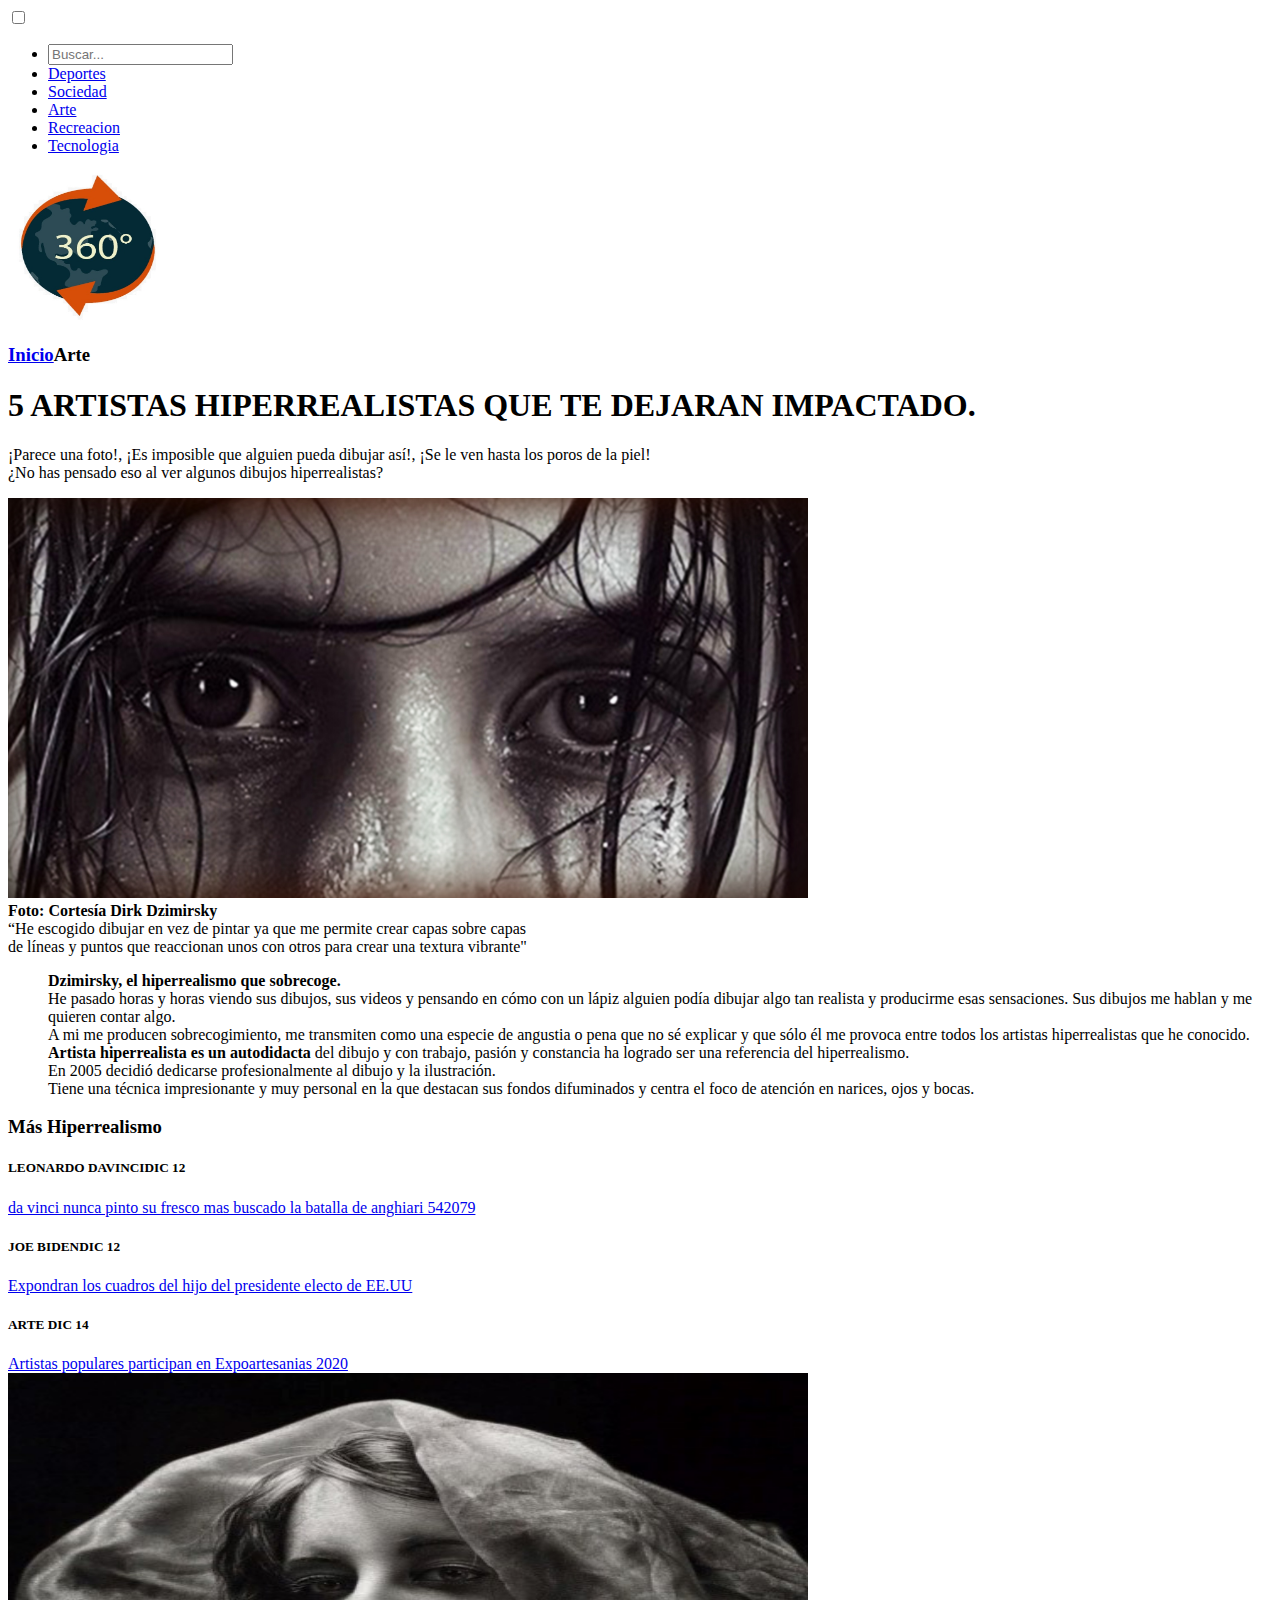
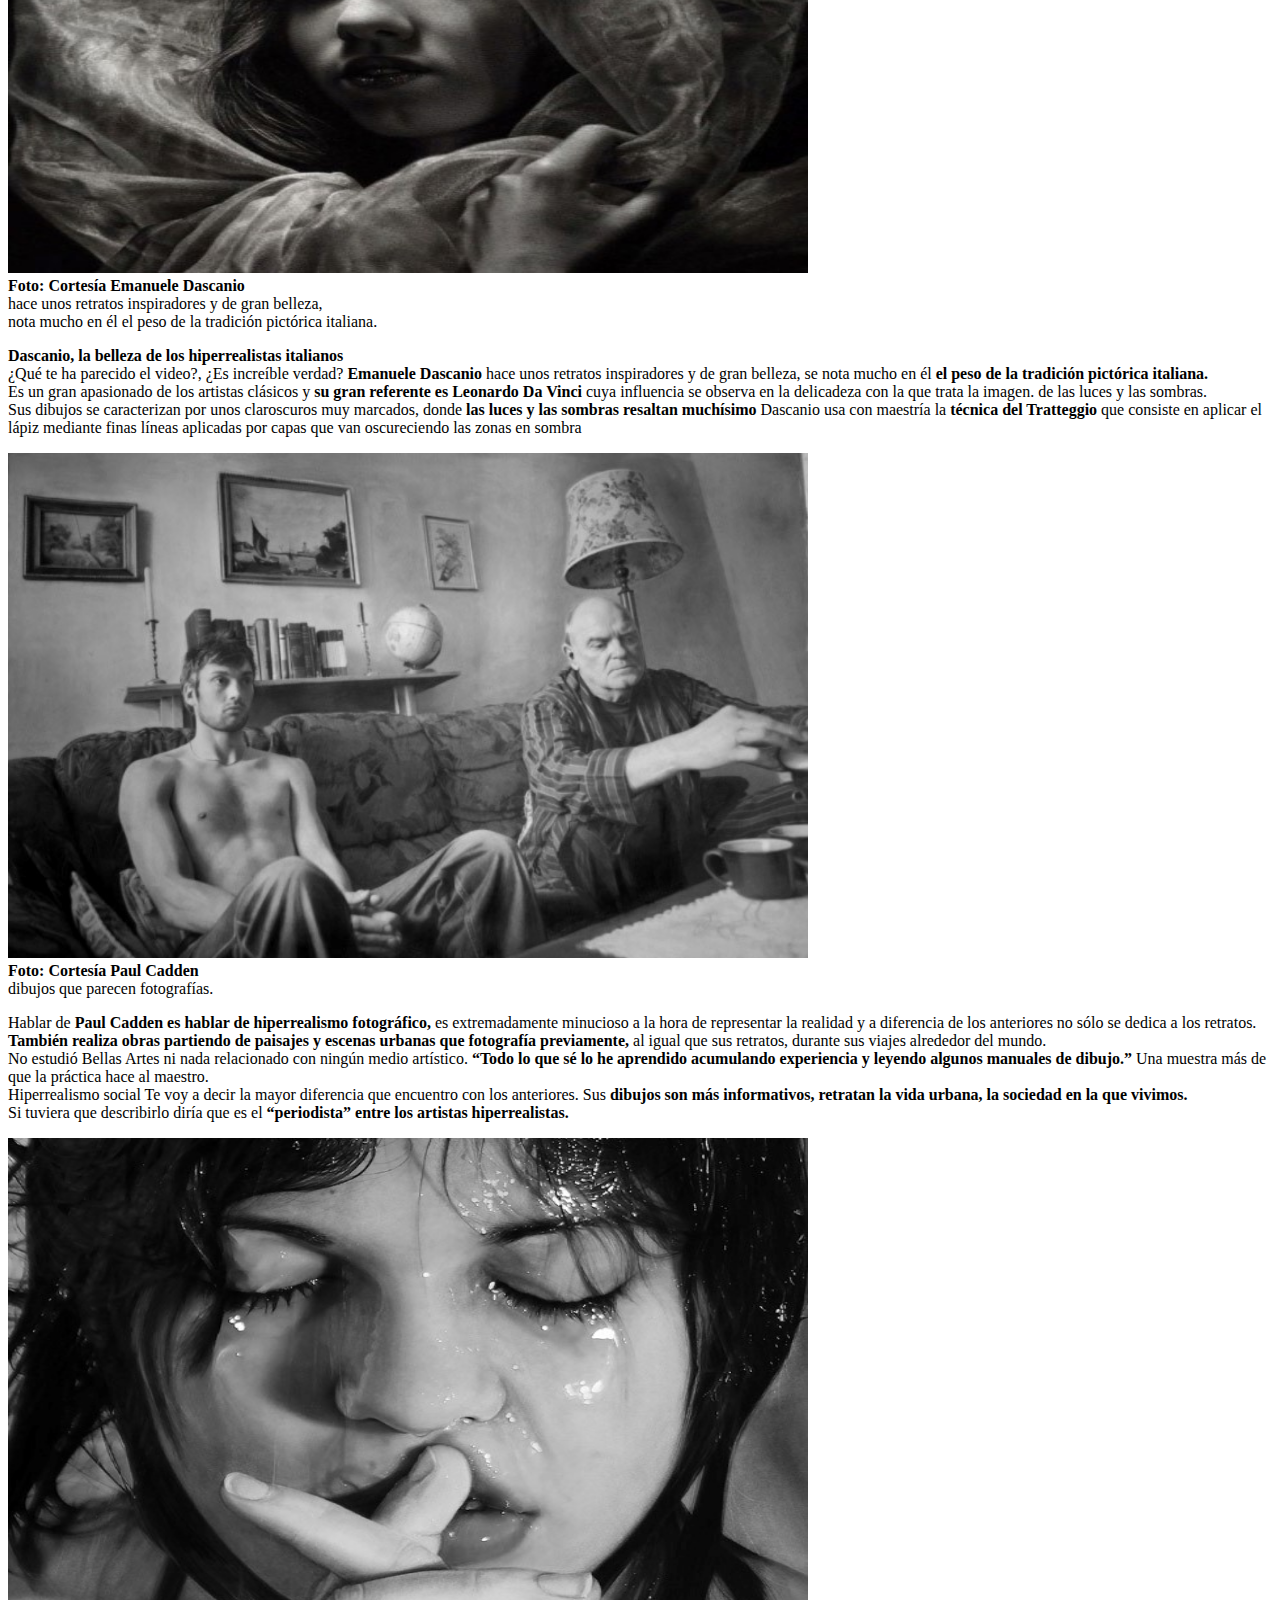
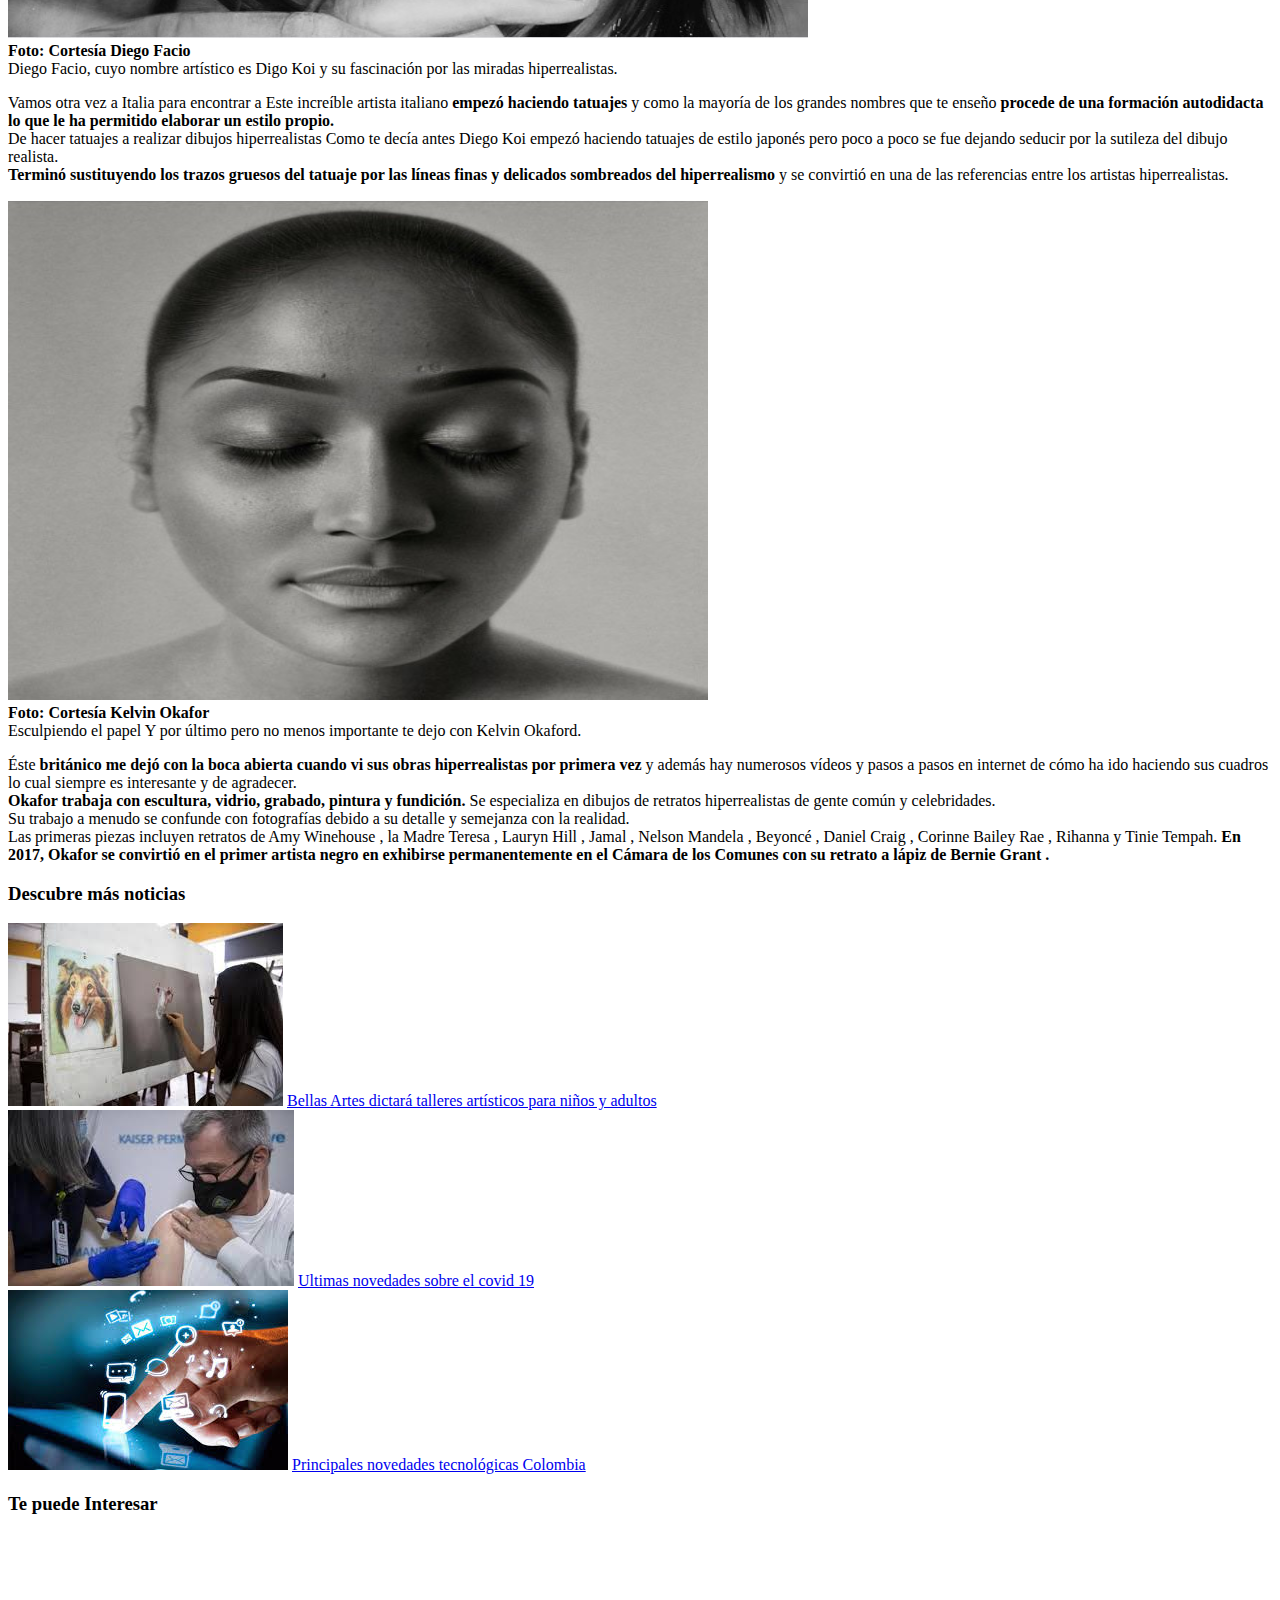
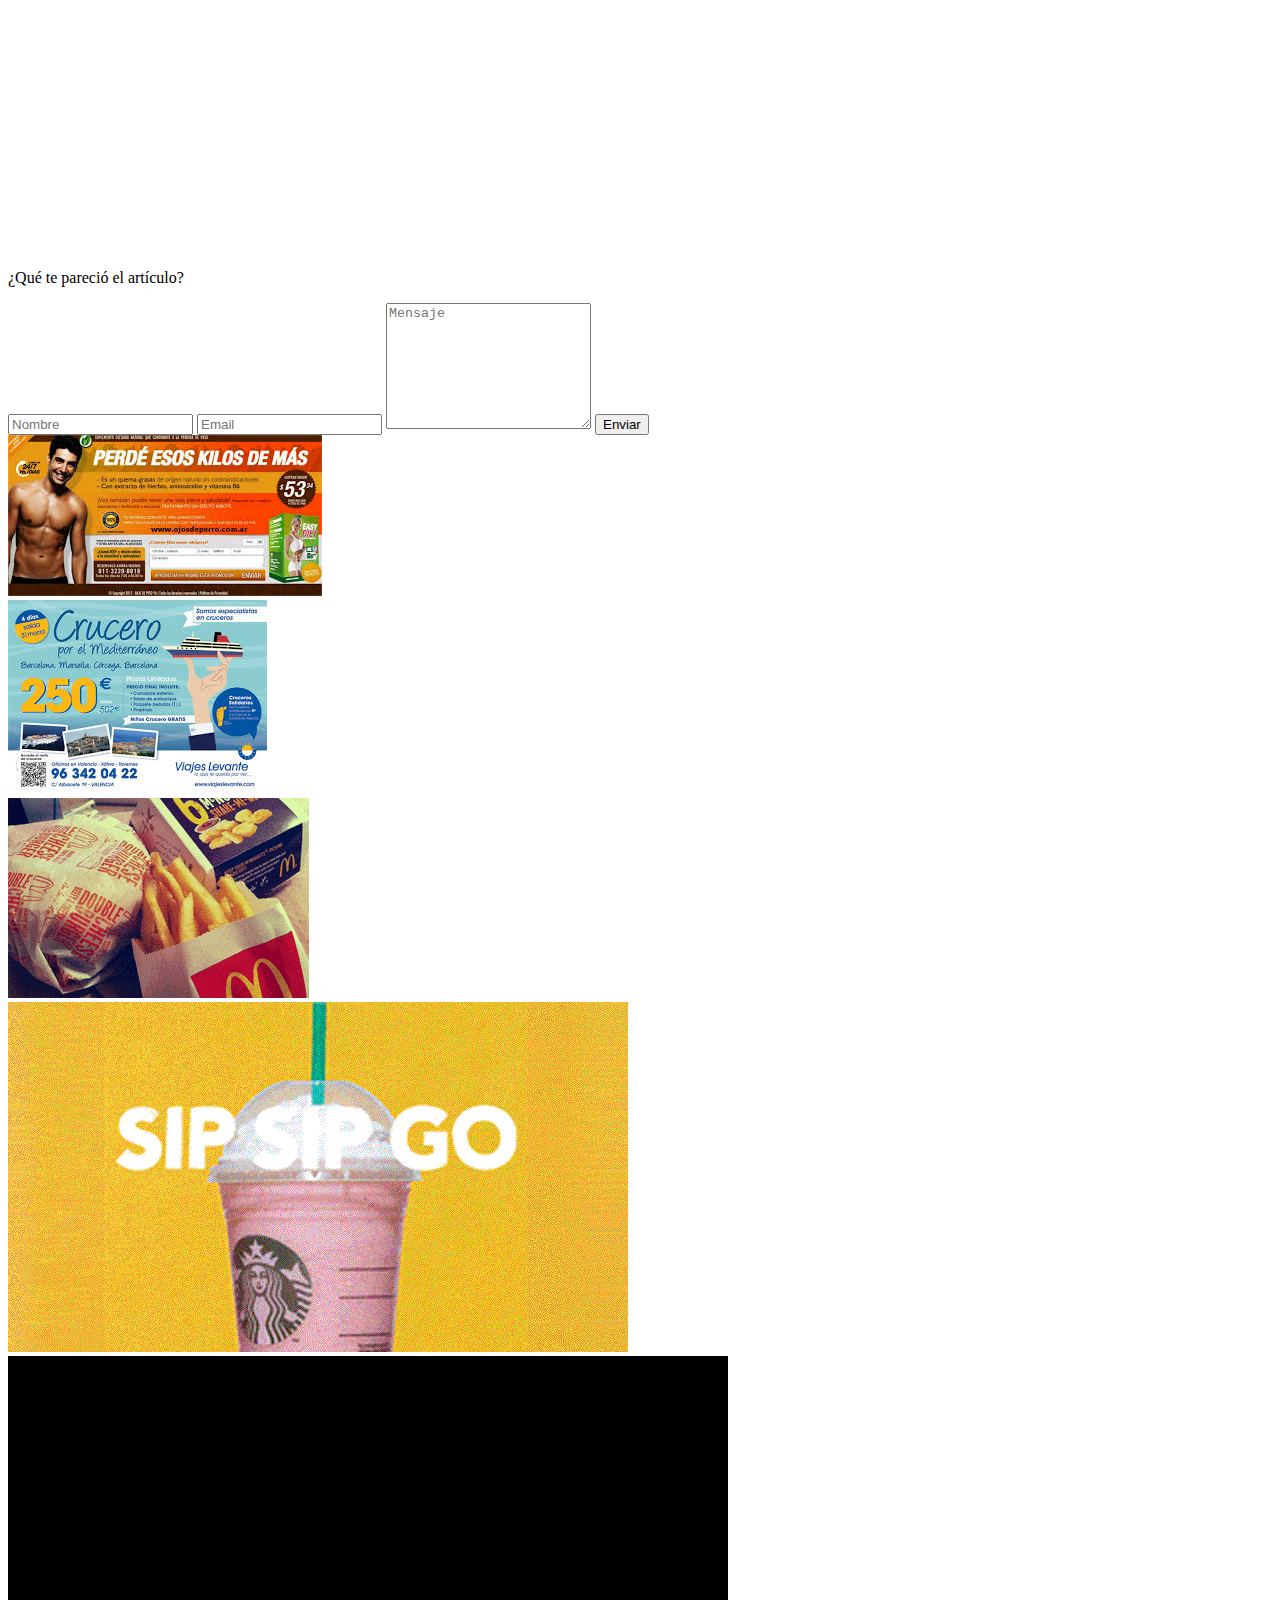
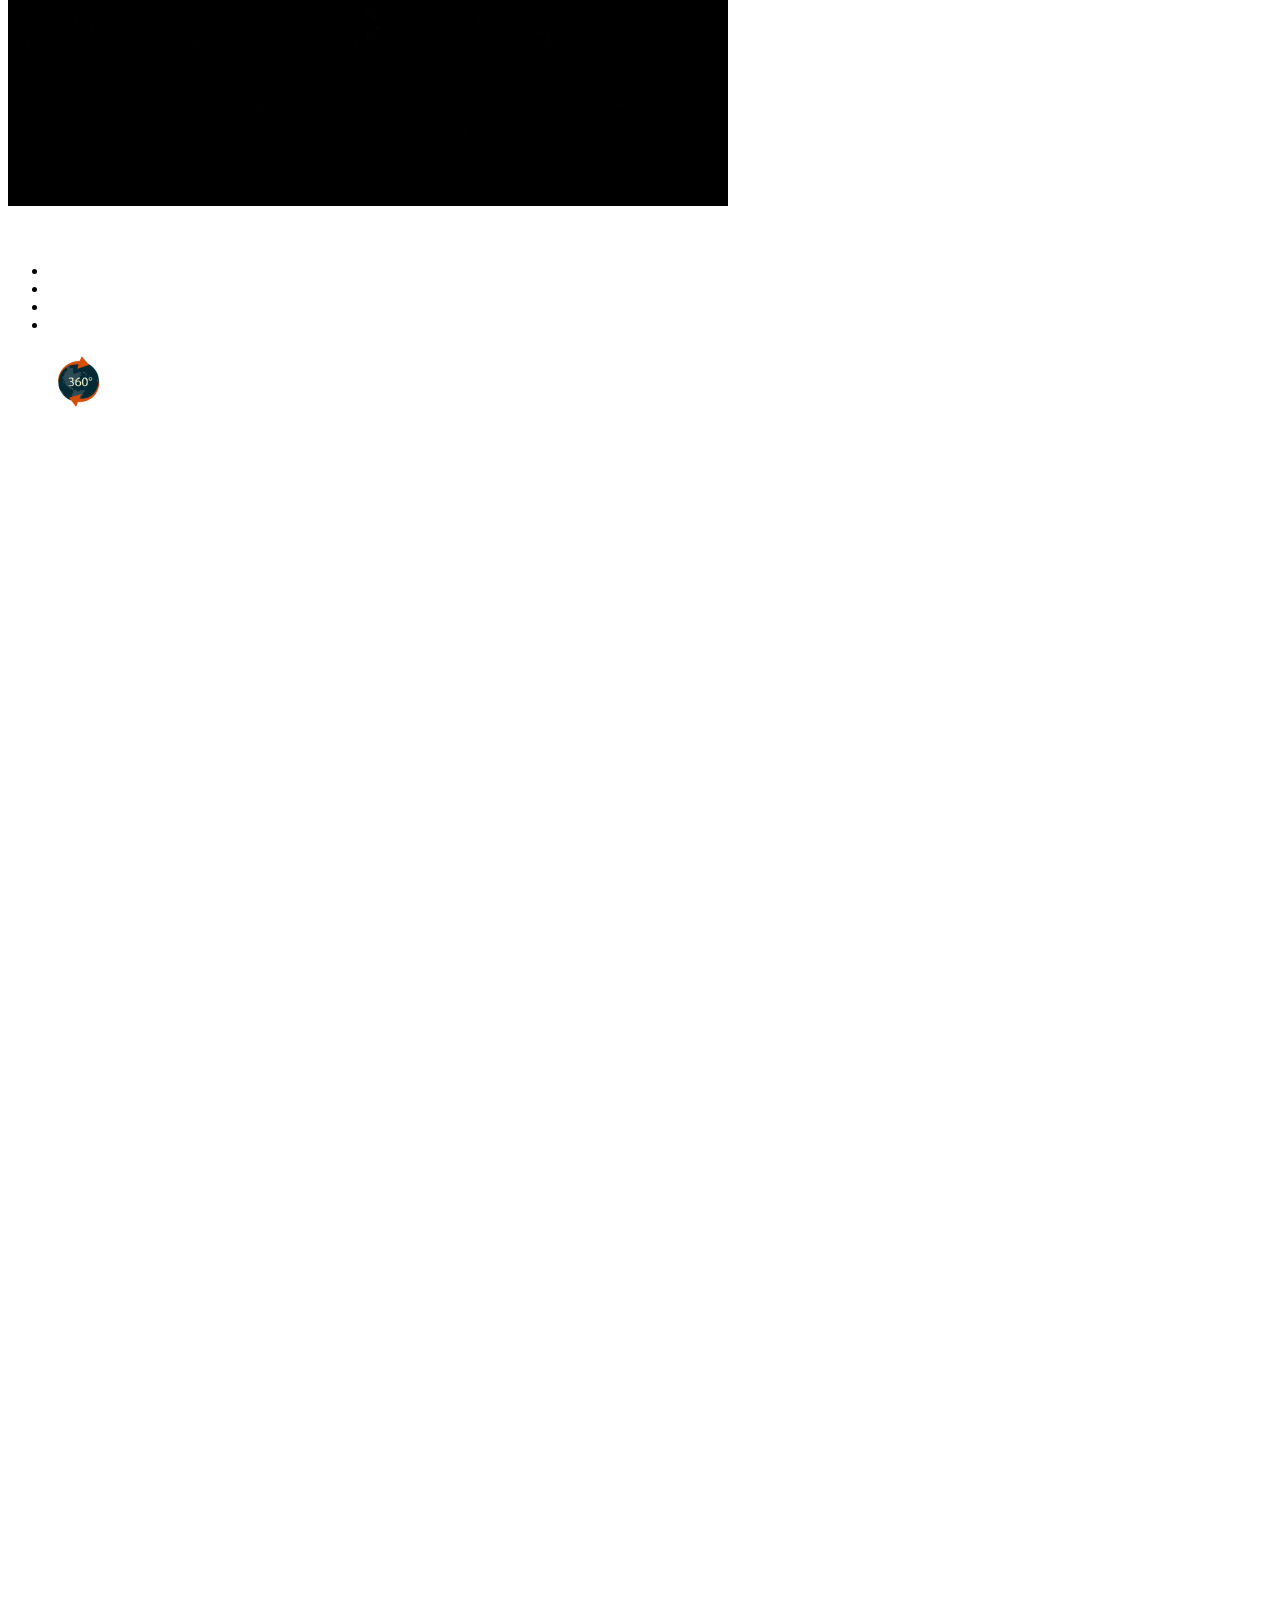
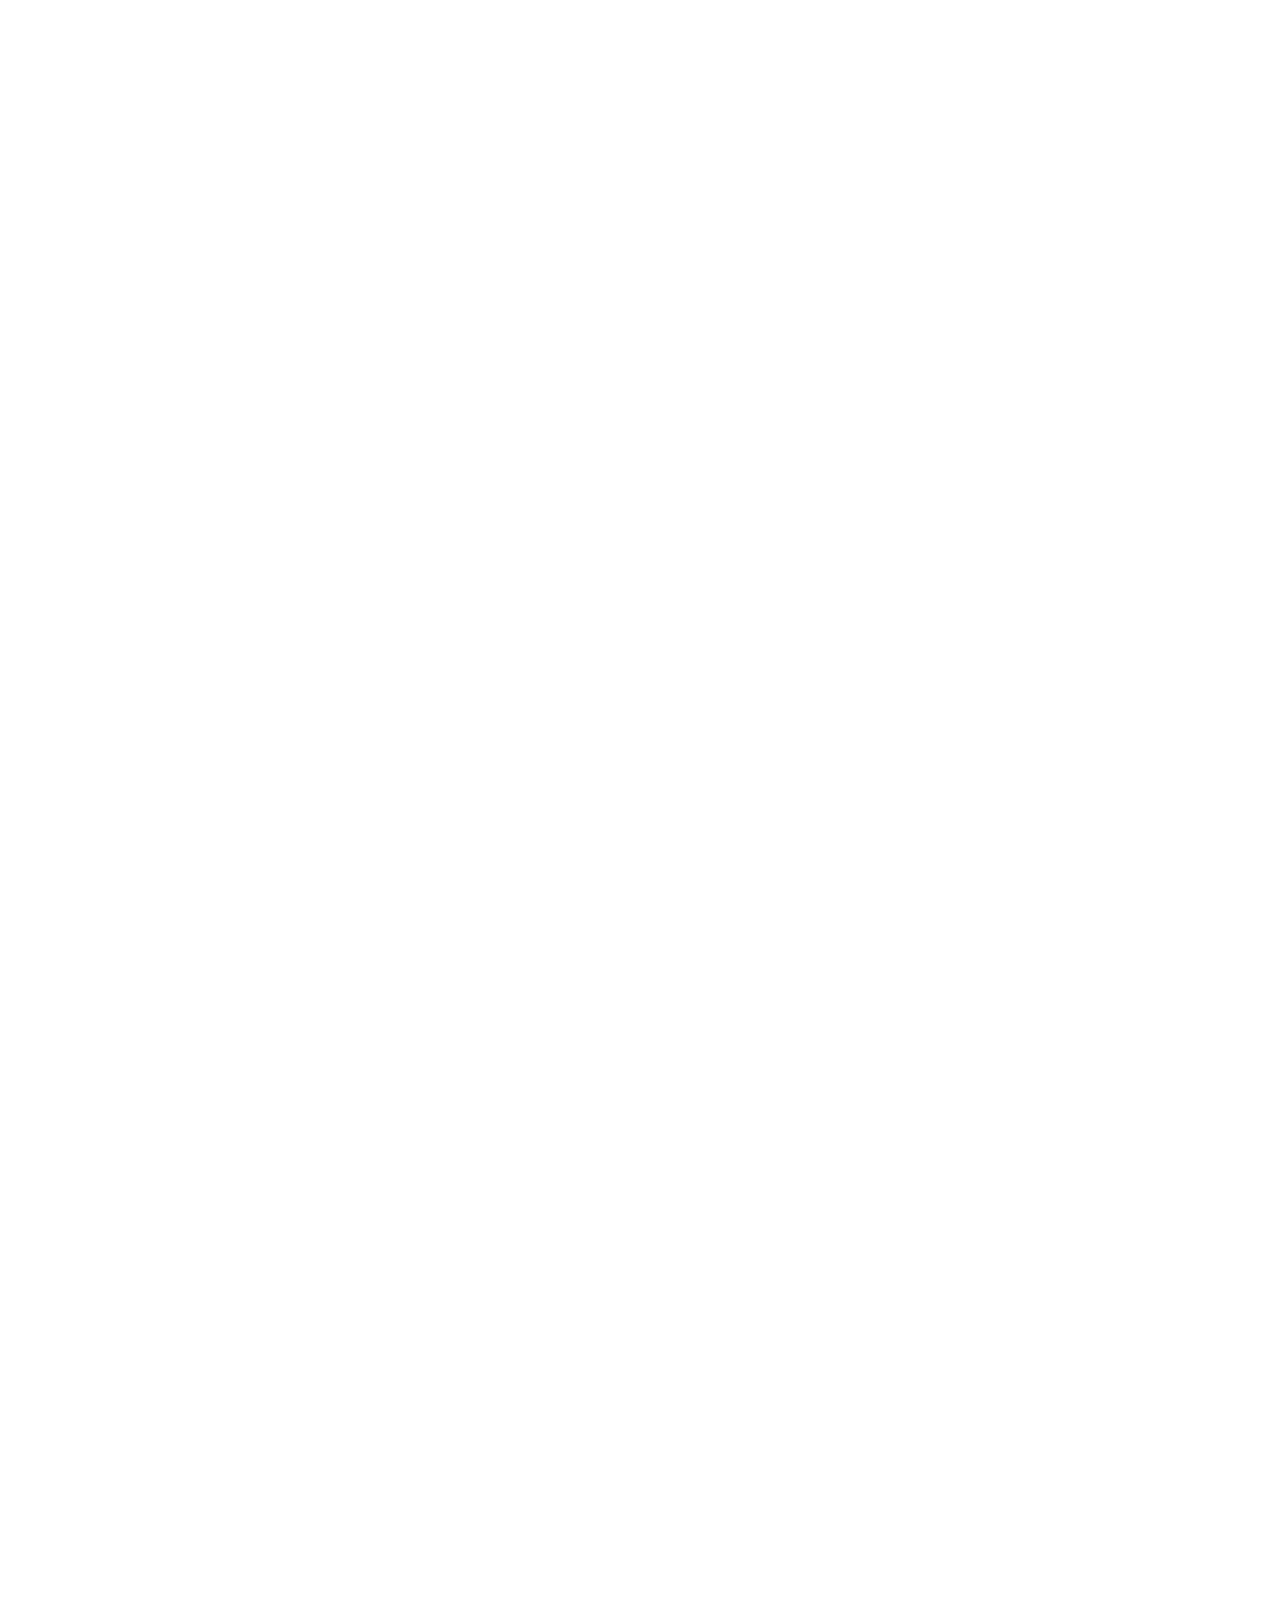
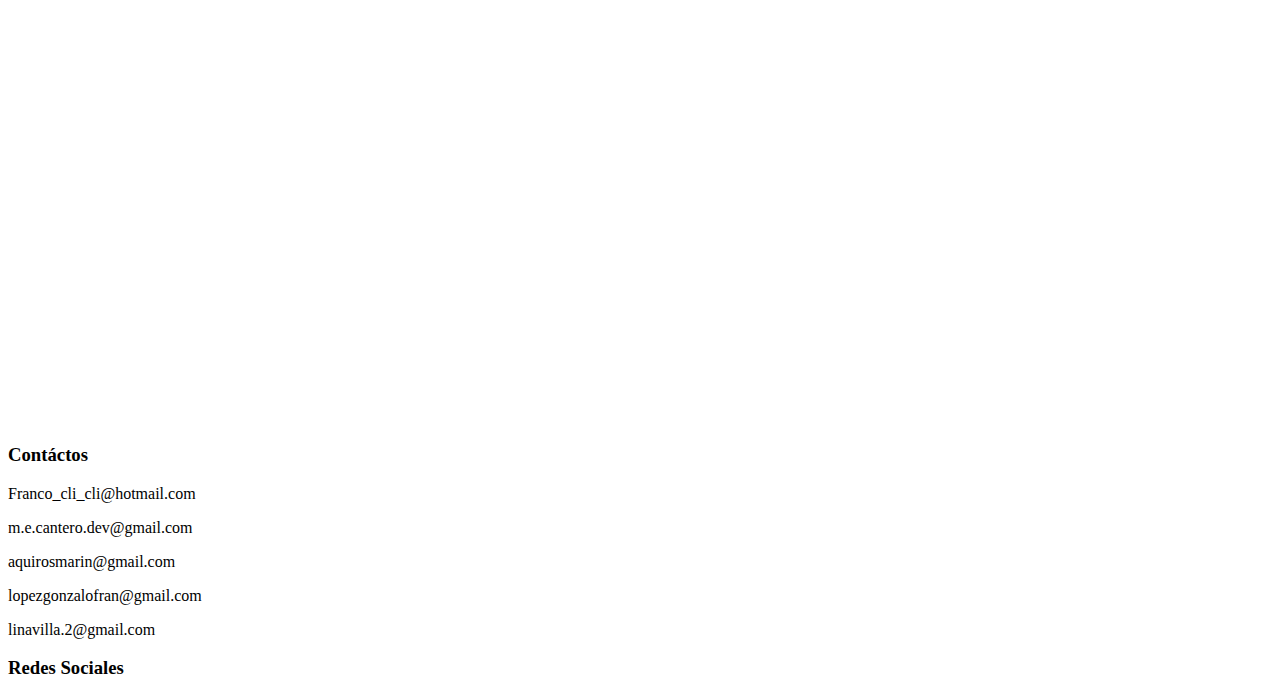
==== commit 127bfaed: "se hacen modificaciones en html de arte y ensayos en el resto del proyecto" ====
--- a/Arte.html
+++ b/Arte.html
@@ -53,17 +53,18 @@
     <div class="contenedor-principal">
         <main>
             <section  class="noticias">
-                <h1>5 ARTISTAS HIPERREALISTAS Que Te Dejarán Impactado.</h1>
+                <h1>5 ARTISTAS HIPERREALISTAS QUE TE DEJARAN IMPACTADO.</h1>
                 <p class="subtitulo">¡Parece una foto!, ¡Es imposible que alguien pueda dibujar así!, ¡Se le ven hasta los 
-                    poros de la piel! ¿No has pensado eso al ver algunos dibujos hiperrealistas?<p>
+                    poros de la piel!<br> ¿No has pensado eso al ver algunos dibujos hiperrealistas?<p>
                 <article class="noticia-arte">
                     <div class="imagen">
-                        <img src="img/imagen-arte-1.jpg"alt="hiperrealismo" width="600PX" height="">
+                        <img src="img/imagen-arte-1.jpg"alt="hiperrealismo" width="800PX" height="400">
                         <div class="pie-de-foto2"> <strong>Foto: Cortesía Dirk Dzimirsky</strong></div>
                         <div class="pie-de-foto1">“He escogido dibujar en vez de pintar ya que me permite crear capas sobre capas<br> 
-                            de líneas y puntos que reaccionan unos con otros para crear una textura vibrante"
-                        </div>
-                    </div>
+                             de líneas y puntos que reaccionan unos con otros para crear una textura vibrante"
+                        </div>
+                    </div>
+                    <ul>
                       <p>
                         <strong> Dzimirsky, el hiperrealismo que sobrecoge.</strong><br> 
                         He pasado horas y horas viendo sus dibujos, sus videos y pensando en cómo con un lápiz alguien podía dibujar
@@ -76,13 +77,15 @@
                         En 2005 decidió dedicarse profesionalmente al dibujo y la ilustración.<br> 
                         Tiene una técnica impresionante y muy personal en la que destacan sus fondos difuminados y centra
                         el foco de atención en narices, ojos y bocas.<br>
-                    </p>
+                      </p>
+                    </ul>
                     <h3 class="titulo-temas">Más Hiperrealismo</h3>
                     <div class="temas-relacionados">
-                        <div class="tema1">
-                            <h5>LEONARDO DAVINCI <span>DIC 12</span></h5>
+                      <div class="tema1">
+                            <h5>LEONARDO DAVINCI<span>DIC 12</span></h5>
                             <a href="#">da vinci nunca pinto su fresco mas buscado la batalla de anghiari 542079</a>
-                    <div class="tema2">
+                      </div>
+                      <div class="tema2">
                             <h5>JOE BIDEN<span>DIC 12</span></h5>
                             <a href="#">Expondran los cuadros del hijo del presidente electo de EE.UU</a>
                         </div>
@@ -90,16 +93,15 @@
                             <h5>ARTE <span>DIC 14</span></h5>
                             <a href="#">Artistas populares participan en Expoartesanias 2020</a>
                         </div>
-                    </div>
-                    <div class="img segunda" >
-                        <img src="img/imagen-arte-2.jpg" alt="hiperrealismo" width="400px" height=""><br>
-                        <img src="img/imagen-arte-3.jpg" alt="hiperrealismo" width="400px" height=""><br>
+                    
+                      <div class="img segunda" >
+                        <img src="img/imagen-arte-3.jpg" alt="hiperrealismo" width="800px" height="500"><br>
                         <div class="pie-de-foto2"> <strong>Foto: Cortesía Emanuele Dascanio</strong></div>
                         <div class="pie-de-foto1">hace unos retratos inspiradores y de gran belleza,<br> nota mucho en él 
                             el peso de la tradición pictórica italiana.
                         </div>
                         
-                    </div>
+                      </div>
                     <p>
                         <strong> Dascanio, la belleza de los hiperrealistas italianos</strong><br>
                         ¿Qué te ha parecido el video?, ¿Es increíble verdad? <strong> Emanuele Dascanio </strong> 
@@ -114,7 +116,7 @@
                         el lápiz mediante finas líneas aplicadas por capas que van oscureciendo las zonas en sombra
                     </p>
                     <div class="img cuarta" >
-                        <img src="img/imagen-arte-4.jpg" alt="hiperrealismo" width="" height=""><br>
+                        <img src="img/imagen-arte-4.jpg" alt="hiperrealismo" width="800" height=""><br>
                         <div class="pie-de-foto2"> <strong>Foto: Cortesía Paul Cadden</strong></div>
                         <div class="pie-de-foto1">dibujos que parecen fotografías.</div>
                     </div>
@@ -133,7 +135,7 @@
                         Si tuviera que describirlo diría que es el<strong> “periodista” entre los artistas hiperrealistas.</strong>
                     </p>
                      <div class="img quinta" >
-                        <img src="img/imagen-arte-5.jpg" alt="hiperrealismo" width="" height=""><br>
+                        <img src="img/imagen-arte-5.jpg" alt="hiperrealismo" width="800" height="500"><br>
                         <div class="pie-de-foto2"> <strong>Foto: Cortesía Diego Facio</strong></div>
                         <div class="pie-de-foto1">Diego Facio, cuyo nombre artístico es Digo Koi 
                             y su fascinación por las miradas hiperrealistas.
@@ -151,7 +153,7 @@
                         del hiperrealismo</strong> y se convirtió en una de las referencias entre los artistas hiperrealistas.<br>
                     </p>
                         <div class="img sexta" >
-                        <img src="img/imagen-arte-6.jpg" alt="hiperrealismo" width="" height=""><br>
+                        <img src="img/imagen-arte-6.jpg" alt="hiperrealismo" width="700" height="500"><br>
                         <div class="pie-de-foto2"> <strong>Foto: Cortesía Kelvin Okafor</strong></div>
                         <div class="pie-de-foto1">Esculpiendo el papel Y por último pero no menos importante 
                             te dejo con Kelvin Okaford.
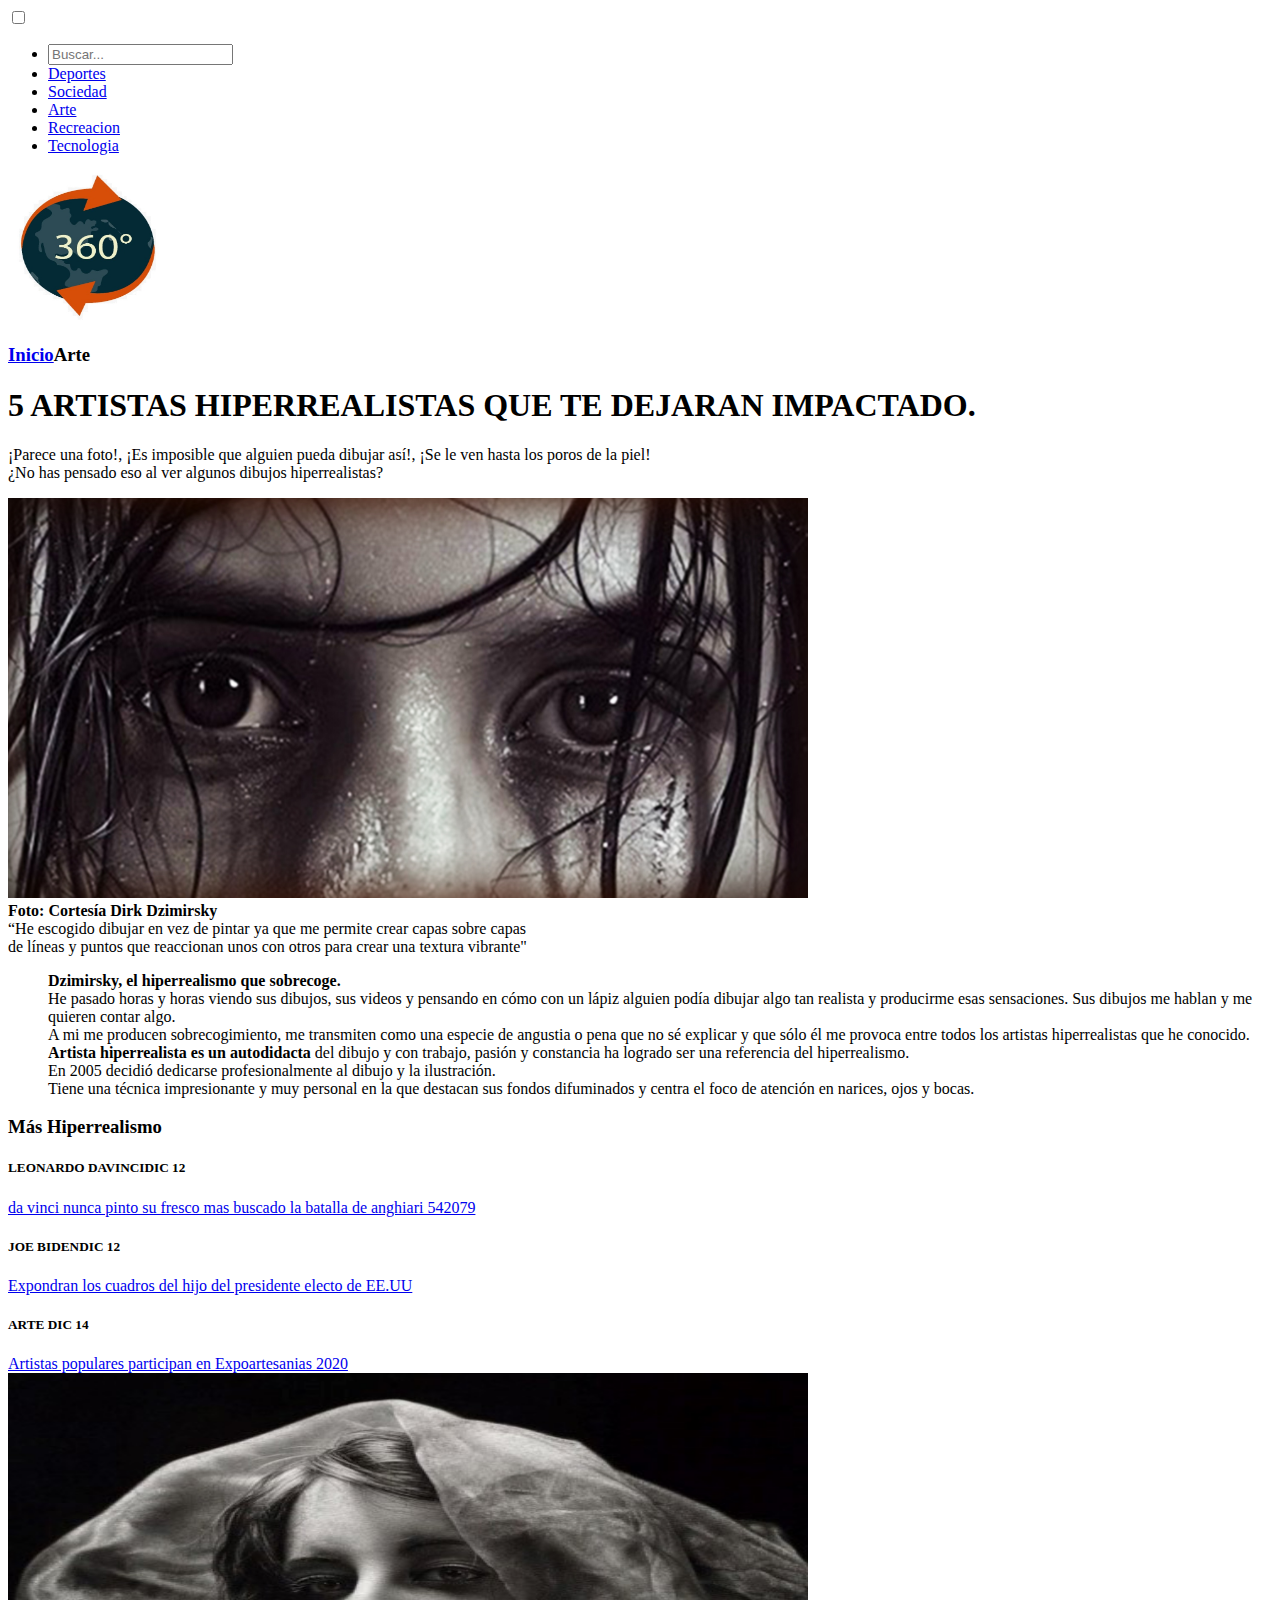
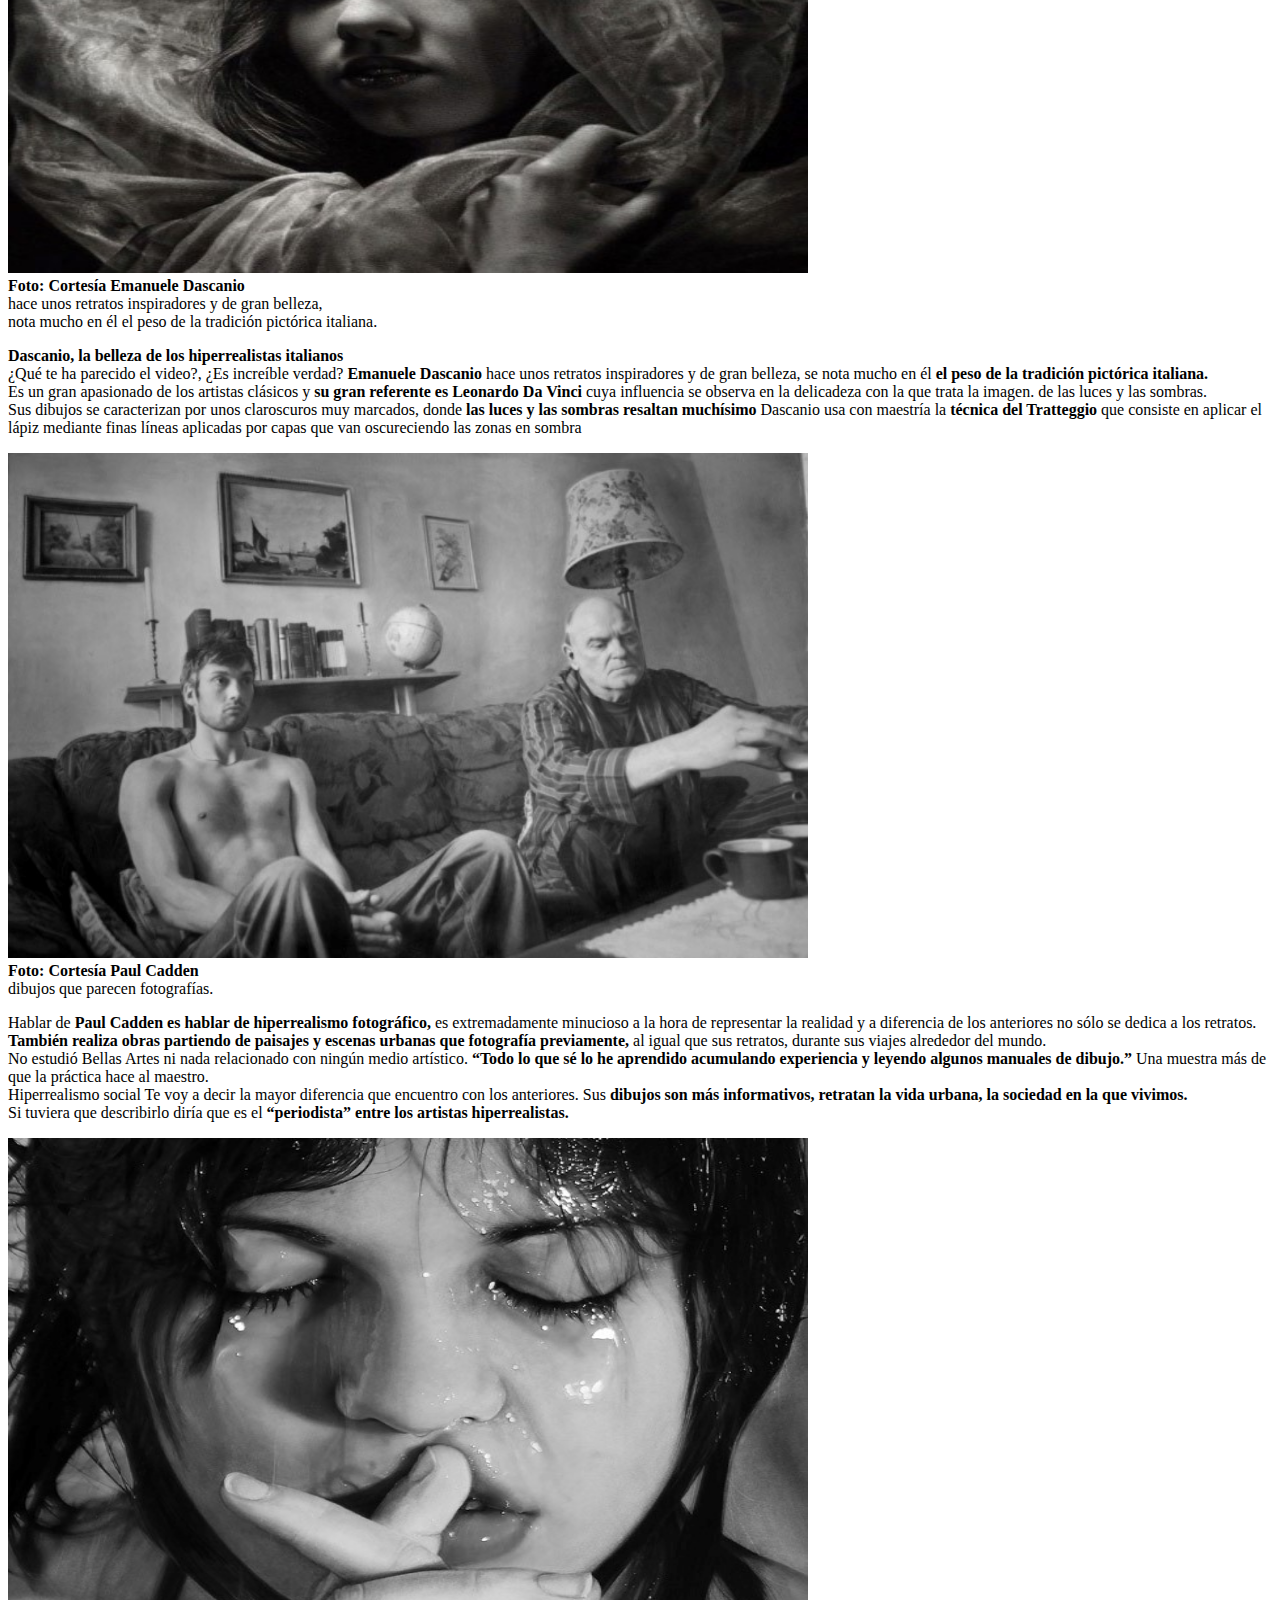
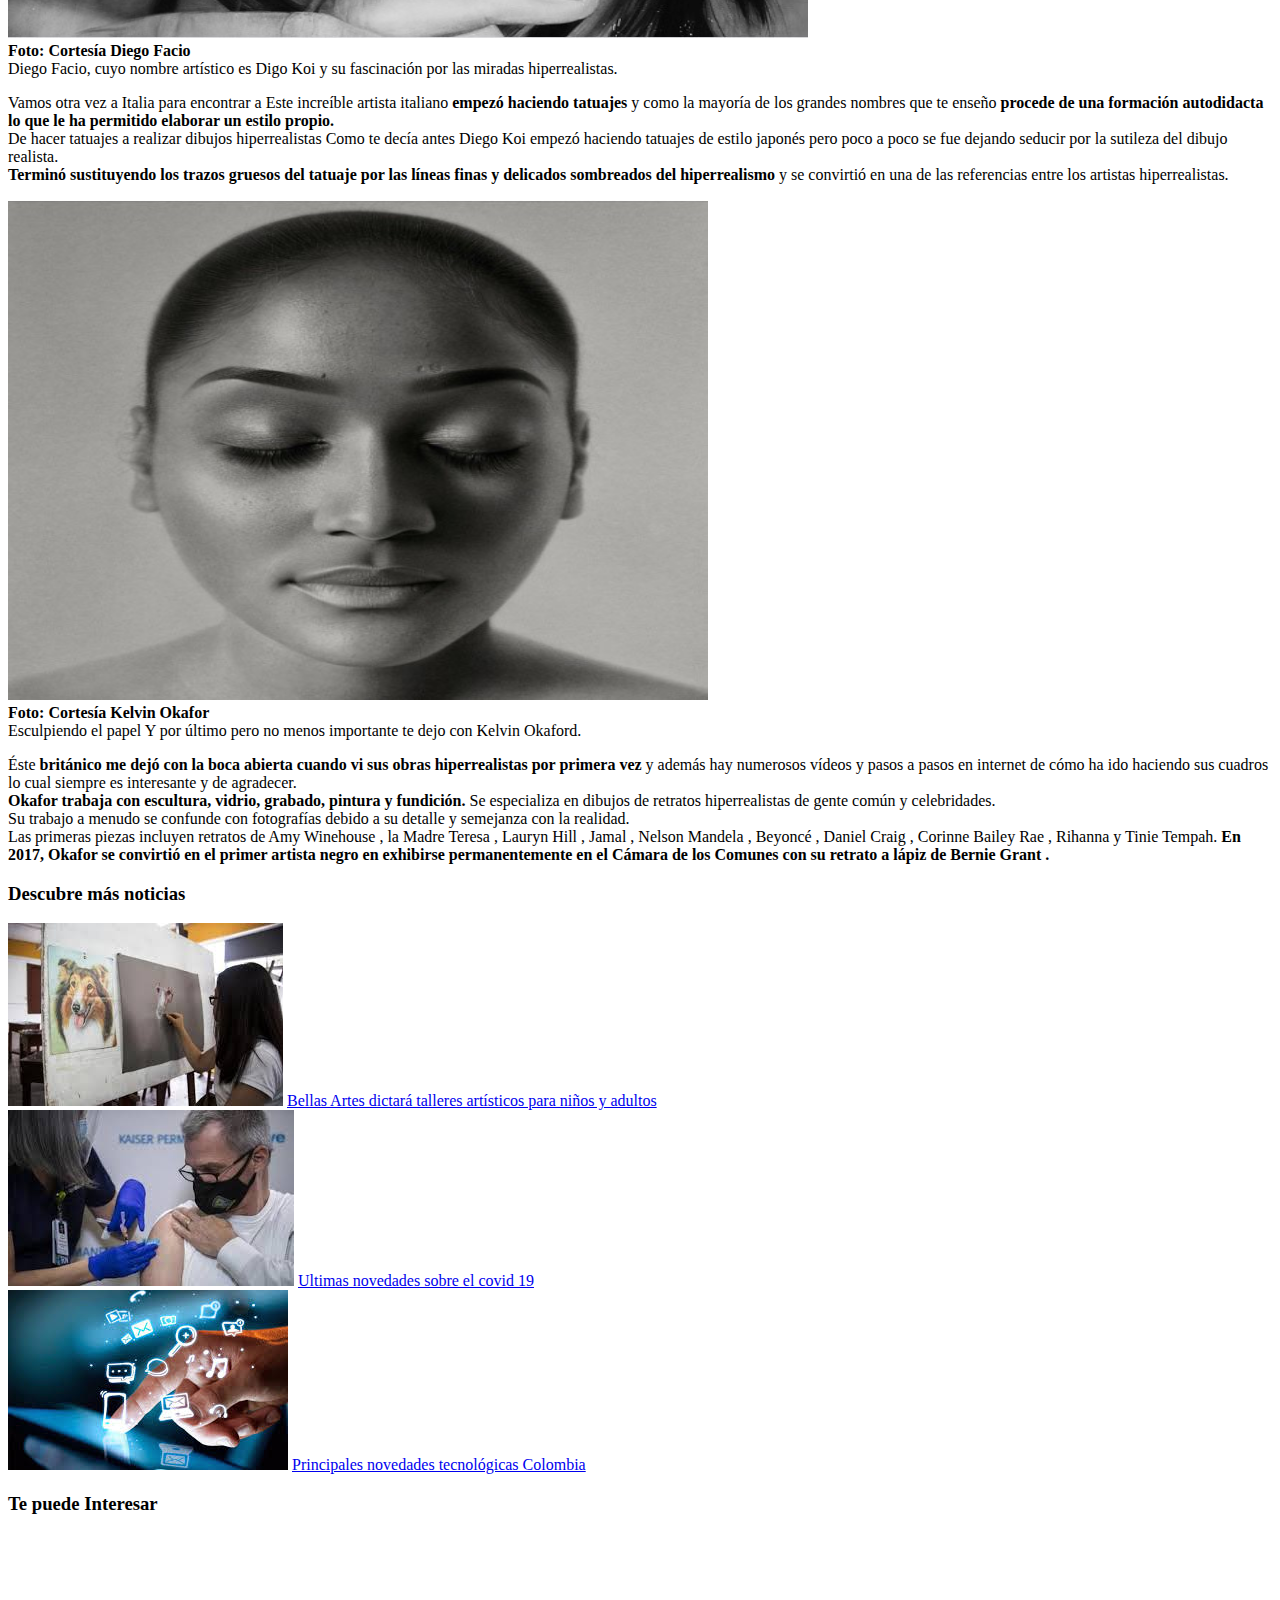
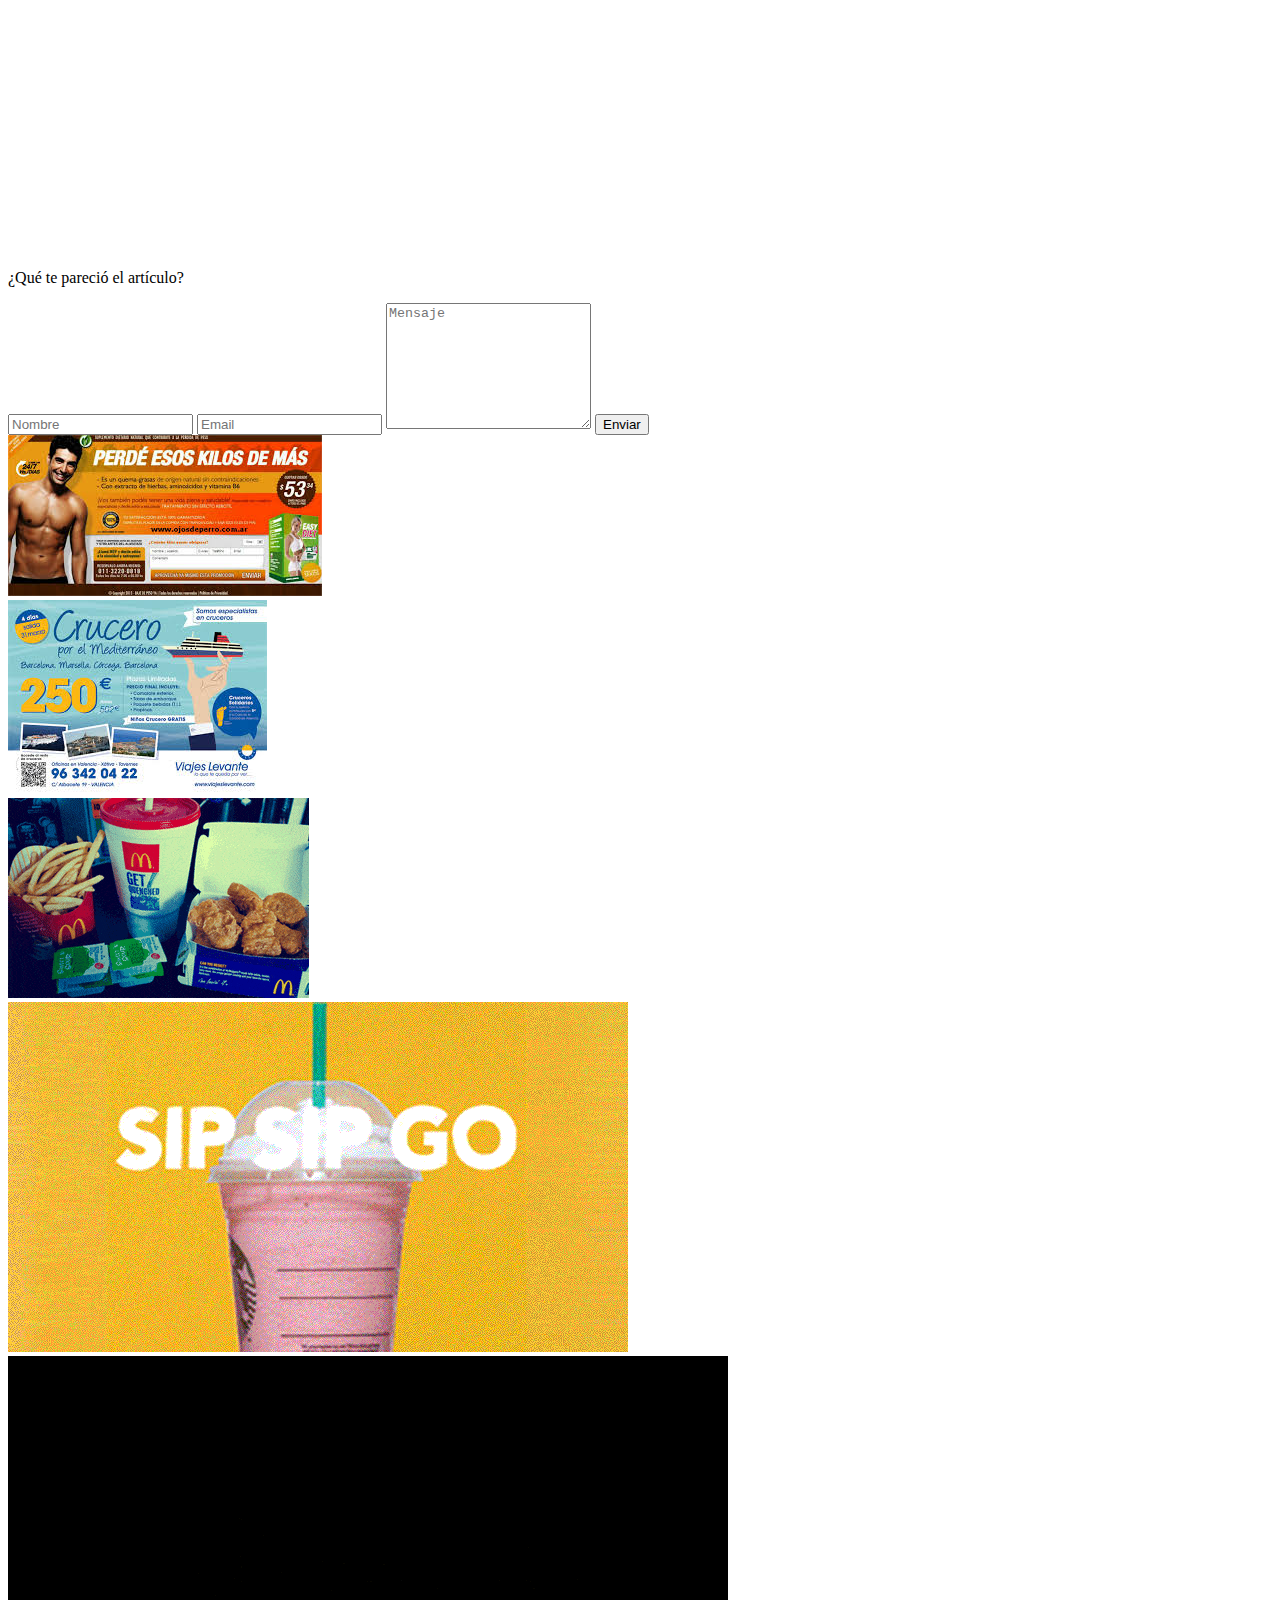
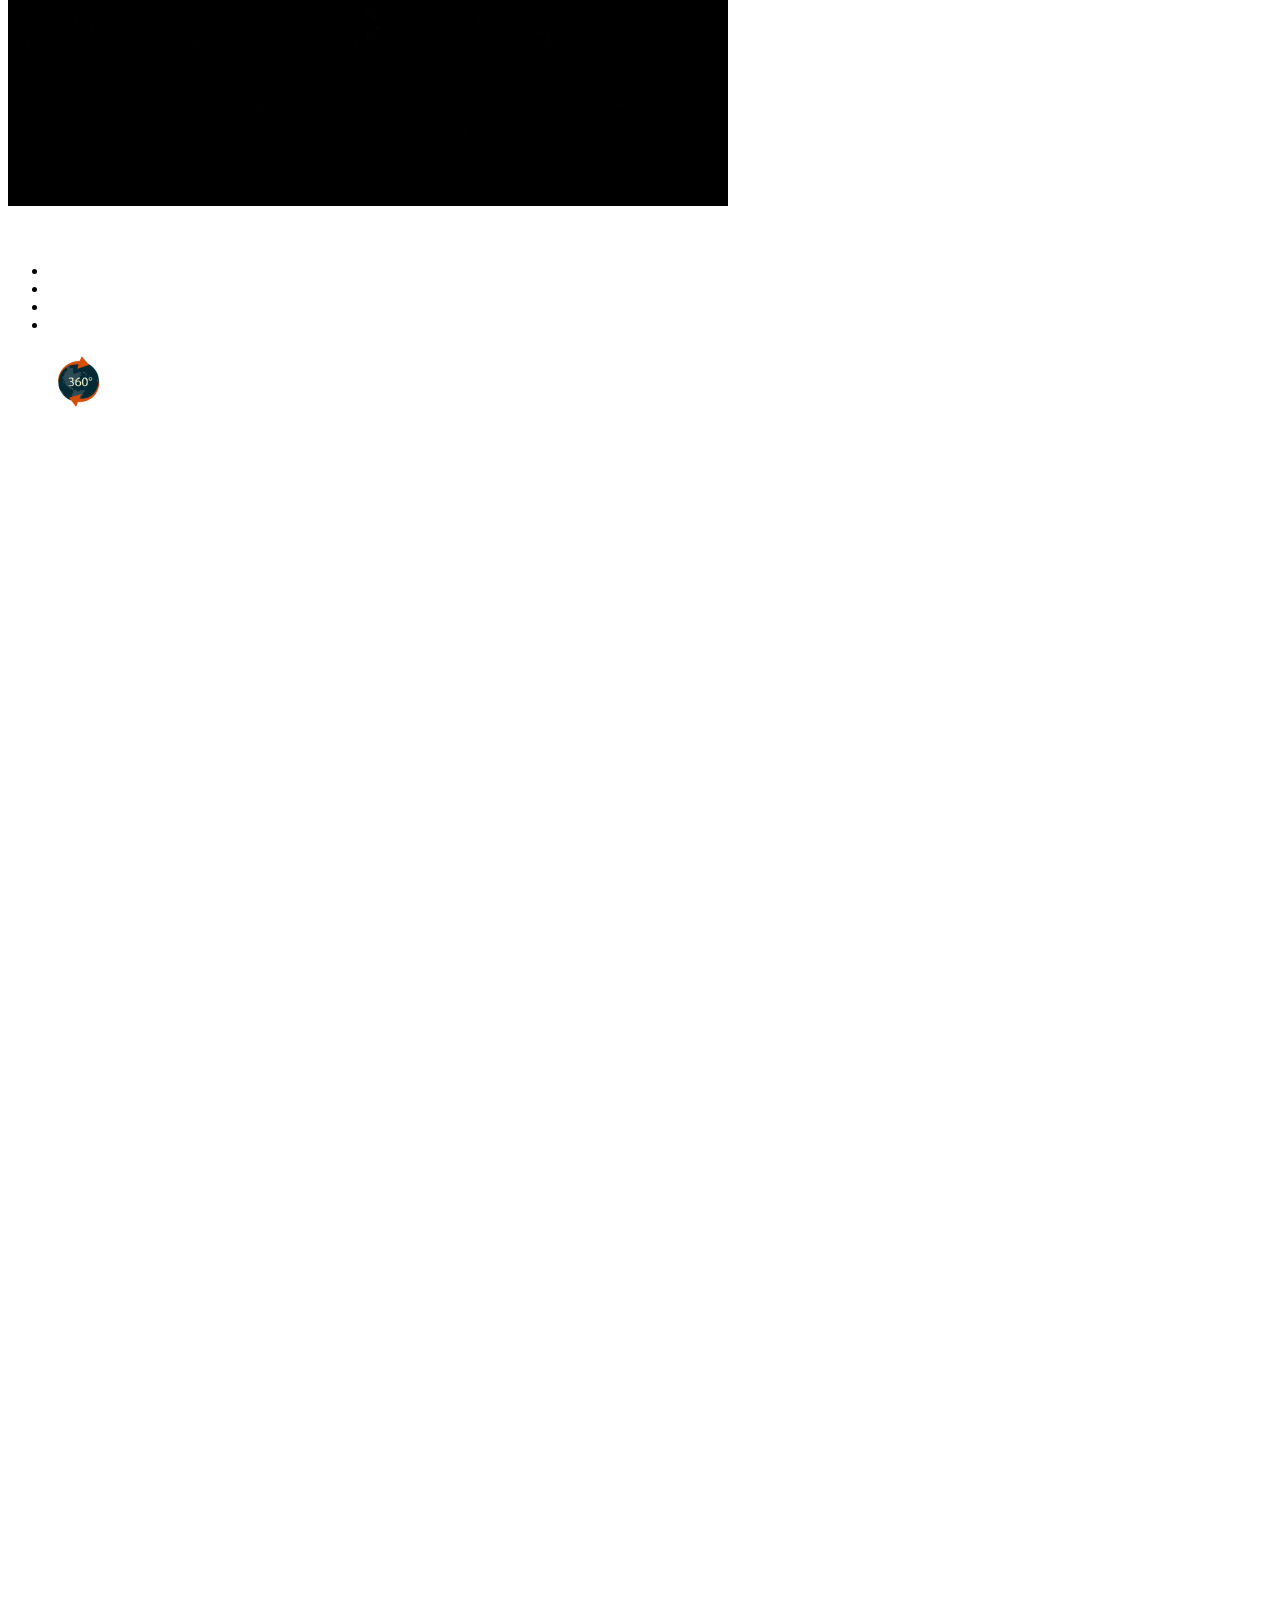
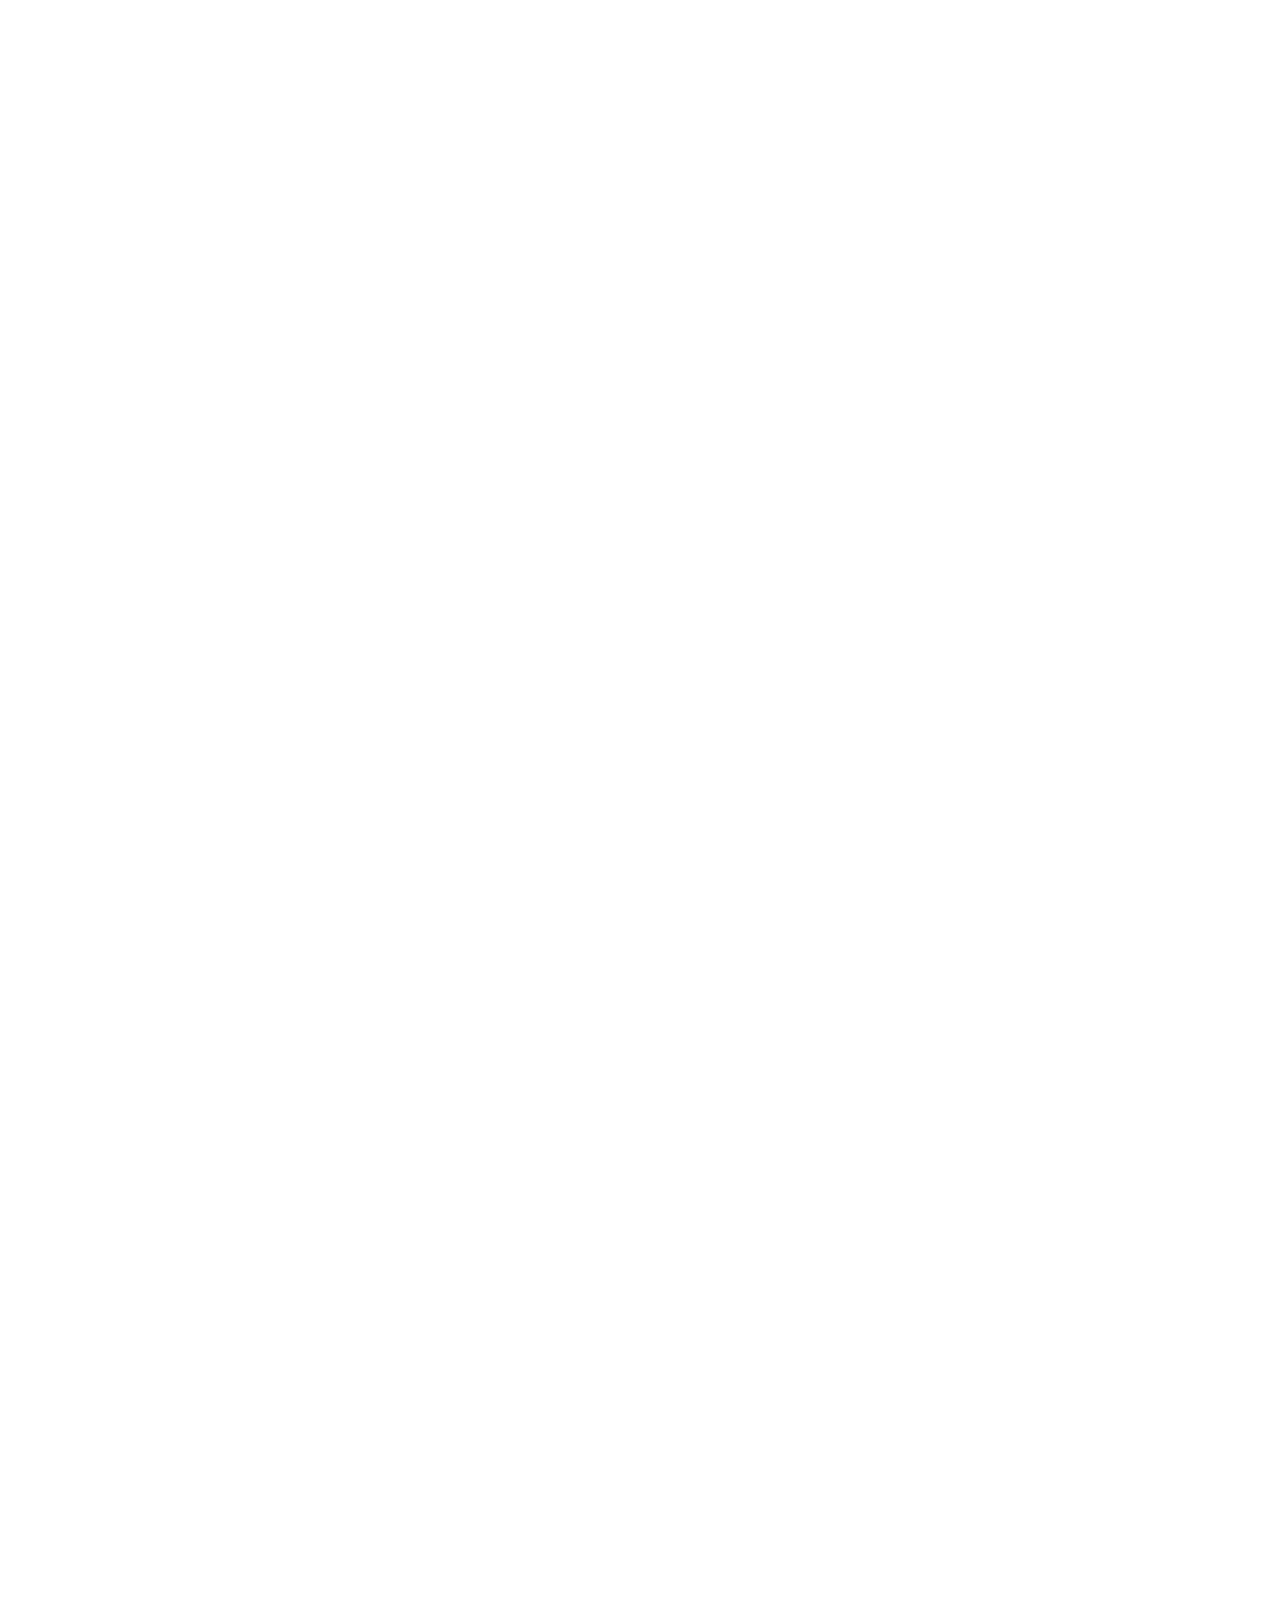
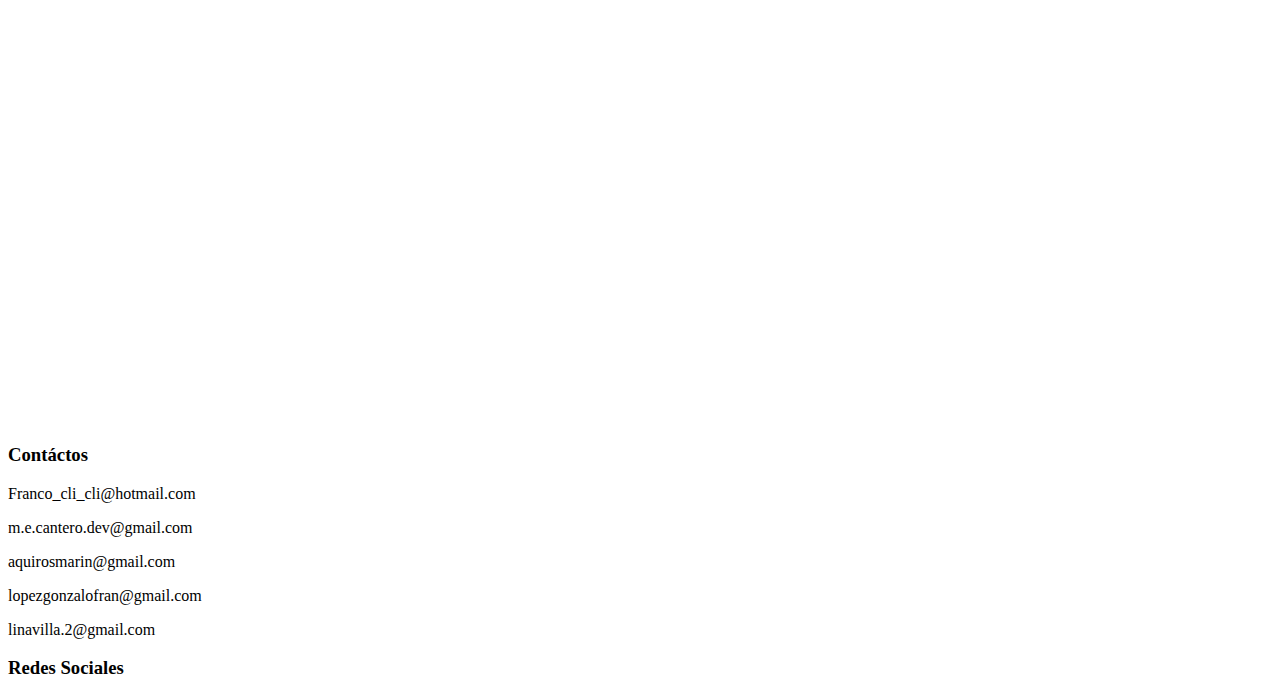
==== commit 41762b8f: "se hacen modificaciones en html de arte en el proyecto" ====
--- a/Arte.html
+++ b/Arte.html
@@ -16,54 +16,54 @@
     <link rel="stylesheet" href="Arte.css">
 </head>
 <body>
-    <!---------------- Menú de navegación-------------------->
+  <!---------------- Menú de navegación-------------------->
     <header class="barra-navegacion">
-        <nav>
-            <div class="menu" id="inicio">
-                <input type="checkbox" id="botonmenu">
-                <a href="#"><i class="fas fa-bars"></i></a>
-                <ul>
-                    <li> 
-                        <div class="busqueda">
-                            <input type="text" name="Buscar" placeholder="Buscar..."class="src" autocomplete="off">
-                            <div class="lupa">
-                                <a href="#"><i class="fas fa-search"></i></a>
-                            </div>
-                        </div>
-                    </li>
-                    <li> <a href="Deportes.html">Deportes </a> </li> 
-                    <li> <a href="Sociedad.html">Sociedad </a> </li> 
-                    <li> <a href="Arte.html">Arte </a> </li> 
-                    <li> <a href="Recreacion.html">Recreacion </a> </li> 
-                    <li> <a href="Tecnologia.html"><span>Tecnologia</span></a></li>
-                </ul>
-            </div>
-        </nav>
+      <nav>
+        <div class="menu" id="inicio">
+          <input type="checkbox" id="botonmenu">
+            <a href="#"><i class="fas fa-bars"></i></a>
+              <ul>
+                <li> 
+                  <div class="busqueda">
+                    <input type="text" name="Buscar" placeholder="Buscar..."class="src" autocomplete="off">
+                      <div class="lupa">
+                        <a href="#"><i class="fas fa-search"></i></a>
+                      </div>
+                    </div>
+                </li>
+                  <li> <a href="Deportes.html">Deportes </a> </li> 
+                  <li> <a href="Sociedad.html">Sociedad </a> </li> 
+                  <li> <a href="Arte.html">Arte </a> </li> 
+                  <li> <a href="Recreacion.html">Recreacion </a> </li> 
+                  <li> <a href="Tecnologia.html"><span>Tecnologia</span></a></li>
+              </ul>
+        </div>
+      </nav>
     </header>
     <div>
-        <!---------------- Encabezado---------------------------->
+      <!---------------- Encabezado---------------------------->
         <div class="logo_noticias">
-            <a href="index.html"><img src="img/360logo.jpg" alt="logo_diario" width="170px" height="150px"></a>
+          <a href="index.html"><img src="img/360logo.jpg" alt="logo_diario" width="170px" height="150px"></a>
             <div class="subtitulo">
-                <a href="index.html"><h3>Inicio</a><span>Arte</span></h3>
+              <a href="index.html"><h3>Inicio</a><span>Arte</span></h3>
             </div>
         </div>
     </div>
     <!-------------------Main - Noticias----------------------- -->
     <div class="contenedor-principal">
-        <main>
-            <section  class="noticias">
-                <h1>5 ARTISTAS HIPERREALISTAS QUE TE DEJARAN IMPACTADO.</h1>
-                <p class="subtitulo">¡Parece una foto!, ¡Es imposible que alguien pueda dibujar así!, ¡Se le ven hasta los 
-                    poros de la piel!<br> ¿No has pensado eso al ver algunos dibujos hiperrealistas?<p>
+      <main>
+        <section  class="noticias">
+          <h1>5 ARTISTAS HIPERREALISTAS QUE TE DEJARAN IMPACTADO.</h1>
+            <p class="subtitulo">¡Parece una foto!, ¡Es imposible que alguien pueda dibujar así!, ¡Se le ven hasta los 
+              poros de la piel!<br> ¿No has pensado eso al ver algunos dibujos hiperrealistas?<p>
                 <article class="noticia-arte">
-                    <div class="imagen">
-                        <img src="img/imagen-arte-1.jpg"alt="hiperrealismo" width="800PX" height="400">
-                        <div class="pie-de-foto2"> <strong>Foto: Cortesía Dirk Dzimirsky</strong></div>
-                        <div class="pie-de-foto1">“He escogido dibujar en vez de pintar ya que me permite crear capas sobre capas<br> 
+                  <div class="imagen">
+                    <img src="img/imagen-arte-1.jpg"alt="hiperrealismo" width="800PX" height="400">
+                    <div class="pie-de-foto2"> <strong>Foto: Cortesía Dirk Dzimirsky</strong></div>
+                    <div class="pie-de-foto1">“He escogido dibujar en vez de pintar ya que me permite crear capas sobre capas<br> 
                              de líneas y puntos que reaccionan unos con otros para crear una textura vibrante"
-                        </div>
-                    </div>
+                    </div>
+                  </div>
                     <ul>
                       <p>
                         <strong> Dzimirsky, el hiperrealismo que sobrecoge.</strong><br> 
@@ -82,17 +82,17 @@
                     <h3 class="titulo-temas">Más Hiperrealismo</h3>
                     <div class="temas-relacionados">
                       <div class="tema1">
-                            <h5>LEONARDO DAVINCI<span>DIC 12</span></h5>
-                            <a href="#">da vinci nunca pinto su fresco mas buscado la batalla de anghiari 542079</a>
+                        <h5>LEONARDO DAVINCI<span>DIC 12</span></h5>
+                          <a href="#">da vinci nunca pinto su fresco mas buscado la batalla de anghiari 542079</a>
                       </div>
                       <div class="tema2">
-                            <h5>JOE BIDEN<span>DIC 12</span></h5>
-                            <a href="#">Expondran los cuadros del hijo del presidente electo de EE.UU</a>
-                        </div>
-                        <div class="tema3">
-                            <h5>ARTE <span>DIC 14</span></h5>
-                            <a href="#">Artistas populares participan en Expoartesanias 2020</a>
-                        </div>
+                        <h5>JOE BIDEN<span>DIC 12</span></h5>
+                          <a href="#">Expondran los cuadros del hijo del presidente electo de EE.UU</a>
+                      </div>
+                      <div class="tema3">
+                        <h5>ARTE <span>DIC 14</span></h5>
+                          <a href="#">Artistas populares participan en Expoartesanias 2020</a>
+                      </div>
                     
                       <div class="img segunda" >
                         <img src="img/imagen-arte-3.jpg" alt="hiperrealismo" width="800px" height="500"><br>
@@ -116,7 +116,7 @@
                         el lápiz mediante finas líneas aplicadas por capas que van oscureciendo las zonas en sombra
                     </p>
                     <div class="img cuarta" >
-                        <img src="img/imagen-arte-4.jpg" alt="hiperrealismo" width="800" height=""><br>
+                      <img src="img/imagen-arte-4.jpg" alt="hiperrealismo" width="800" height=""><br>
                         <div class="pie-de-foto2"> <strong>Foto: Cortesía Paul Cadden</strong></div>
                         <div class="pie-de-foto1">dibujos que parecen fotografías.</div>
                     </div>
@@ -134,13 +134,13 @@
                         Sus  <strong> dibujos  son más informativos, retratan la vida urbana, la sociedad en la que vivimos.</strong><br>
                         Si tuviera que describirlo diría que es el<strong> “periodista” entre los artistas hiperrealistas.</strong>
                     </p>
-                     <div class="img quinta" >
+                      <div class="img quinta" >
                         <img src="img/imagen-arte-5.jpg" alt="hiperrealismo" width="800" height="500"><br>
                         <div class="pie-de-foto2"> <strong>Foto: Cortesía Diego Facio</strong></div>
                         <div class="pie-de-foto1">Diego Facio, cuyo nombre artístico es Digo Koi 
                             y su fascinación por las miradas hiperrealistas.
                         </div>
-                    </div>
+                      </div>
                     <p>
                         Vamos otra vez a Italia para encontrar a 
                         Este increíble artista italiano<strong> empezó haciendo tatuajes</strong> y como la mayoría de los grandes 
@@ -152,13 +152,13 @@
                         <strong> Terminó sustituyendo los trazos gruesos del tatuaje por las líneas finas y delicados sombreados 
                         del hiperrealismo</strong> y se convirtió en una de las referencias entre los artistas hiperrealistas.<br>
                     </p>
-                        <div class="img sexta" >
+                      <div class="img sexta" >
                         <img src="img/imagen-arte-6.jpg" alt="hiperrealismo" width="700" height="500"><br>
                         <div class="pie-de-foto2"> <strong>Foto: Cortesía Kelvin Okafor</strong></div>
                         <div class="pie-de-foto1">Esculpiendo el papel Y por último pero no menos importante 
                             te dejo con Kelvin Okaford.
                         </div>
-                    </div>
+                      </div>
                     <p>
                         Éste<strong> británico me dejó con la boca abierta cuando vi sus obras hiperrealistas por 
                         primera vez</strong> y además hay numerosos vídeos y pasos a pasos en internet de cómo ha ido 
@@ -172,111 +172,110 @@
                         en el Cámara de los Comunes con su retrato a lápiz de Bernie Grant .</strong>
                     </p>
                 </article>
-            </section>
-            <div class="contenedor-mas-noticias">
-                <h3>Descubre más noticias</h3>
-                <div class="mas-noticias">
-                    <div class="noticia noticia1">
-                        <img src="img/imagen-arte-7.jpg" alt="arte-7">
-                        <a href="#"><span>Bellas Artes dictará talleres artísticos para niños y adultos</span></a>
-                    </div>
-                    <div class="noticia noticia2">
-                        <img src="img/imagen-arte-8.jpeg" alt="arte-8">
-                        <a href="#"><span>Ultimas novedades sobre el covid 19</span></a>
-                    </div>
-                    
+        </section>
+          <div class="contenedor-mas-noticias">
+            <h3>Descubre más noticias</h3>
+              <div class="mas-noticias">
+                <div class="noticia noticia1">
+                  <img src="img/imagen-arte-7.jpg" alt="arte-7">
+                    <a href="#"><span>Bellas Artes dictará talleres artísticos para niños y adultos</span></a>
+                </div>
+                  <div class="noticia noticia2">
+                    <img src="img/imagen-arte-8.jpeg" alt="arte-8">
+                      <a href="#"><span>Ultimas novedades sobre el covid 19</span></a>
+                  </div>
                     <div class="noticia noticia3">
-                        <img src="img/imagen-arte-9.jpeg" alt="arte-9">
-                         <a href="#"><span>Principales novedades tecnológicas Colombia</span></a> 
-                    </div>
-                </div>
-                    <h3>Te puede Interesar</h3>
-                    <div class="video-aside">
-                        <iframe width="560" height="315" src="https://www.youtube.com/embed/cKeJNQACXbg" frameborder="0" allow="accelerometer; autoplay; clipboard-write; encrypted-media; gyroscope; picture-in-picture" allowfullscreen></iframe>
-                        <iframe width="560" height="315" src="https://www.youtube.com/embed/4yvZWD6Vby0" frameborder="0" allow="accelerometer; autoplay; clipboard-write; encrypted-media; gyroscope; picture-in-picture" allowfullscreen></iframe>
-                    </div>  
+                      <img src="img/imagen-arte-9.jpeg" alt="arte-9">
+                        <a href="#"><span>Principales novedades tecnológicas Colombia</span></a> 
+                    </div>
+              </div>
+                <h3>Te puede Interesar</h3>
+                  <div class="video-aside">
+                    <iframe width="560" height="315" src="https://www.youtube.com/embed/cKeJNQACXbg" frameborder="0" allow="accelerometer; autoplay; clipboard-write; encrypted-media; gyroscope; picture-in-picture" allowfullscreen></iframe>
+                    <iframe width="560" height="315" src="https://www.youtube.com/embed/4yvZWD6Vby0" frameborder="0" allow="accelerometer; autoplay; clipboard-write; encrypted-media; gyroscope; picture-in-picture" allowfullscreen></iframe>
+                  </div>  
                     <div class="opinion">
-                        <p>¿Qué te pareció el artículo?</p>
-                    </div>
-                    <div class="contenedor-formulario">
-                        <form action="#" class="formulario">
-                            <input type="text" name="nombre" id="nombre" placeholder="Nombre">
-                            <input type="email" name="email" id="email" placeholder="Email">
-                            <textarea name="mensaje" id="mensaje" cols="23" rows="8" placeholder="Mensaje" class="mensaje"></textarea>
-                            <input class="boton-enviar" type="submit" value="Enviar">
-                        </form>
+                      <p>¿Qué te pareció el artículo?</p>
+                    </div>
+                  <div class="contenedor-formulario">
+                    <form action="#" class="formulario">
+                      <input type="text" name="nombre" id="nombre" placeholder="Nombre">
+                      <input type="email" name="email" id="email" placeholder="Email">
+                        <textarea name="mensaje" id="mensaje" cols="23" rows="8" placeholder="Mensaje" class="mensaje"></textarea>
+                          <input class="boton-enviar" type="submit" value="Enviar">
+                    </form>
+                      <div class="publicidad-horizontal">
+                        <img src="img/publicidad-horizontal2.jpg" alt="Summer-publicidad">
+                      </div>
                         <div class="publicidad-horizontal">
-                            <img src="img/publicidad-horizontal2.jpg" alt="Summer-publicidad">
-                        </div>
-                        <div class="publicidad-horizontal">
-                            <img src="img/publicidad-horizontal.jpg" alt="Summer-publicidad">
-                        </div>
-                     </div>  
+                          <img src="img/publicidad-horizontal.jpg" alt="Summer-publicidad">
+                        </div>
+                  </div>  
             </div>
-        </main>
+      </main>
     </div>
     
 
     
 
-      <!---------------- Main, Publicidad----------------->
-      <div class="publicidad">
-        <div class="publicidad1">
-            <img src="Videos/200.gif" alt="">
-        </div>
-        <div class="publicidad1">
-            <img src="Videos/frapu-199.gif" alt="">
-        </div>
-        <div class="publicidad1">
-            <img src="Videos/spotify.gif" alt="">
-        </div>
-        <div class="publicidad1">
-            <img src="Videos/d6ddb5e3-efe4-43aa-a1f9-b5b52ab1ca9a.gif" alt="">
-        </div>
-        <div class="publicidad1">
-            <img src="Videos/cocacolagiphy-5.gif" alt="">
-        </div>
+    <!---------------- Main, Publicidad----------------->
+    <div class="publicidad">
+      <div class="publicidad1">
+        <img src="Videos/200.gif" alt="">
+      </div>
+    <div class="publicidad1">
+      <img src="Videos/frapu-199.gif" alt="">
+    </div>
+    <div class="publicidad1">
+      <img src="Videos/spotify.gif" alt="">
+    </div>
+    <div class="publicidad1">
+      <img src="Videos/d6ddb5e3-efe4-43aa-a1f9-b5b52ab1ca9a.gif" alt="">
+    </div>
+      <div class="publicidad1">
+        <img src="Videos/cocacolagiphy-5.gif" alt="">
+      </div>
     </div>
 
     <!------------ redes flotantes --------------->
     <div class="sticky-container">
-        <ul class="sticky">
-            <li>
-                <a href="https://www.facebook.com/Noticias-de-Tecnolog%C3%ADa-45973153601/"><i class="fab fa-facebook"></i></a>
-            </li>
-            <li>
-                <a href="https://twitter.com/abc_tecnologia?lang=es"><i class="fab fa-twitter-square"></i></a>
-            </li>
-            <li>
-                <a href="https://www.google.com/search?q=noticias+importantes+de+tecnologia&oq=noticias+importantes+de+tecnologia&aqs=chrome..69i57j0i22i30l5.11391j0j4&sourceid=chrome&ie=UTF-8"><i class="fab fa-google"></i></a>
-            </li>
-            <li>
-                <a href="https://www.youtube.com/watch?v=yDcoUkI8JZc&feature=youtu.be"><i class="fab fa-youtube-square"></i></a>
-            </li>
-        </ul>
+      <ul class="sticky">
+        <li>
+          <a href="https://www.facebook.com/Noticias-de-Tecnolog%C3%ADa-45973153601/"><i class="fab fa-facebook"></i></a>
+        </li>
+        <li>
+          <a href="https://twitter.com/abc_tecnologia?lang=es"><i class="fab fa-twitter-square"></i></a>
+        </li>
+        <li>
+          <a href="https://www.google.com/search?q=noticias+importantes+de+tecnologia&oq=noticias+importantes+de+tecnologia&aqs=chrome..69i57j0i22i30l5.11391j0j4&sourceid=chrome&ie=UTF-8"><i class="fab fa-google"></i></a>
+        </li>
+        <li>
+          <a href="https://www.youtube.com/watch?v=yDcoUkI8JZc&feature=youtu.be"><i class="fab fa-youtube-square"></i></a>
+        </li>
+      </ul>
     </div>
     <div class="btn-inicio">
-        <a href="#inicio"><img src="img/logo.png" alt="btn-inicio" width="120px"></a>
+      <a href="#inicio"><img src="img/logo.png" alt="btn-inicio" width="120px"></a>
     </div>
     <!-- ---------------Footer----------- -->
     <footer class="contenedor-footer">
-        <div class="logo">
-            <a href="#inicio"><img src="img/logo.png" alt="Diario Digita 360°"></a>
-        </div>
-        <div class="contactos">
-            <h3>Contáctos</h3>
-            <p>Franco_cli_cli@hotmail.com</p>
-            <p>m.e.cantero.dev@gmail.com</p>
-            <p>aquirosmarin@gmail.com</p>
-            <p>lopezgonzalofran@gmail.com</p>
-            <p>linavilla.2@gmail.com</p>
-        </div>
-        <div class="redes">
-            <h3>Redes Sociales</h3>
-            <a href="https://facebook.com"><i class="fab fa-facebook-f"></i></a>
-            <a href="https://youtube.com"><i class="fab fa-youtube"></i></a>
-            <a href="https://twitter.com"><i class="fab fa-twitter"></i></a>
-        </div>
+      <div class="logo">
+        <a href="#inicio"><img src="img/logo.png" alt="Diario Digita 360°"></a>
+      </div>
+      <div class="contactos">
+        <h3>Contáctos</h3>
+          <p>Franco_cli_cli@hotmail.com</p>
+          <p>m.e.cantero.dev@gmail.com</p>
+          <p>aquirosmarin@gmail.com</p>
+          <p>lopezgonzalofran@gmail.com</p>
+          <p>linavilla.2@gmail.com</p>
+      </div>
+      <div class="redes">
+        <h3>Redes Sociales</h3>
+          <a href="https://facebook.com"><i class="fab fa-facebook-f"></i></a>
+          <a href="https://youtube.com"><i class="fab fa-youtube"></i></a>
+          <a href="https://twitter.com"><i class="fab fa-twitter"></i></a>
+      </div>
     </footer>
 </body>
 </html>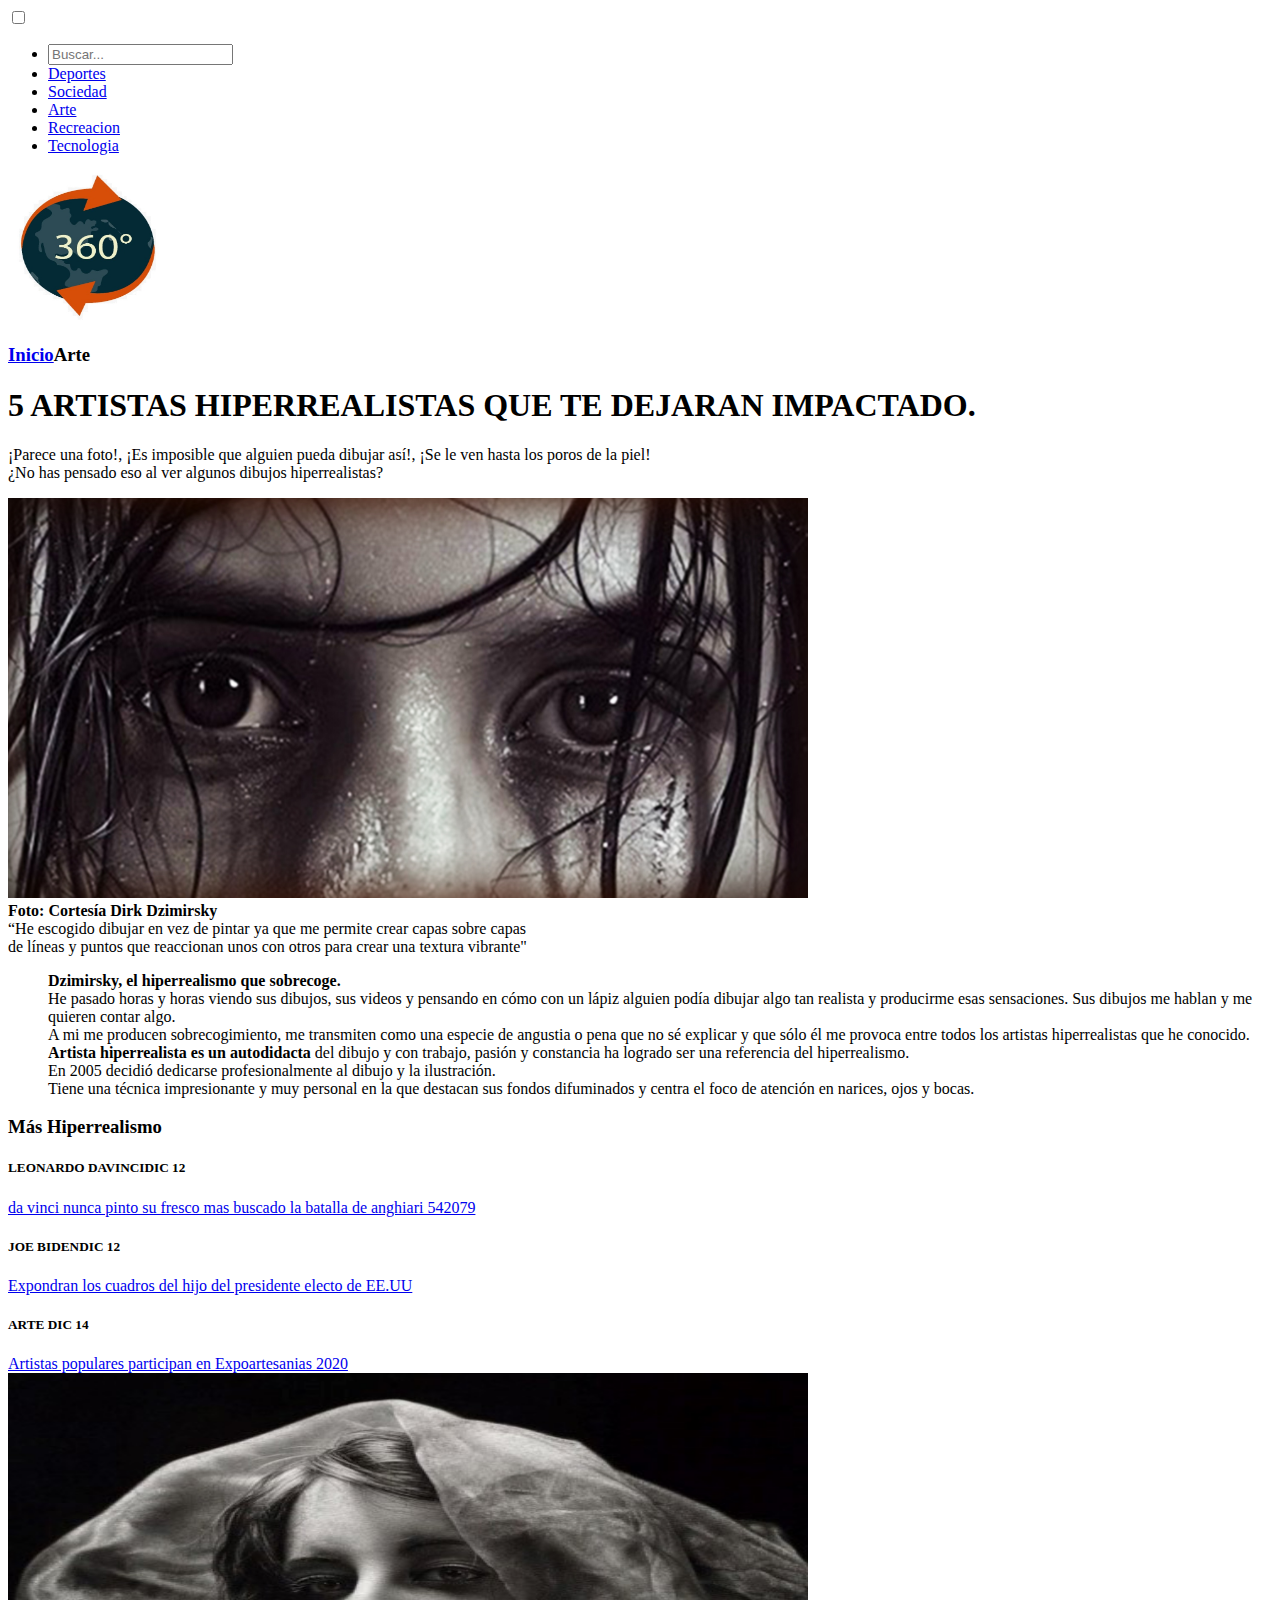
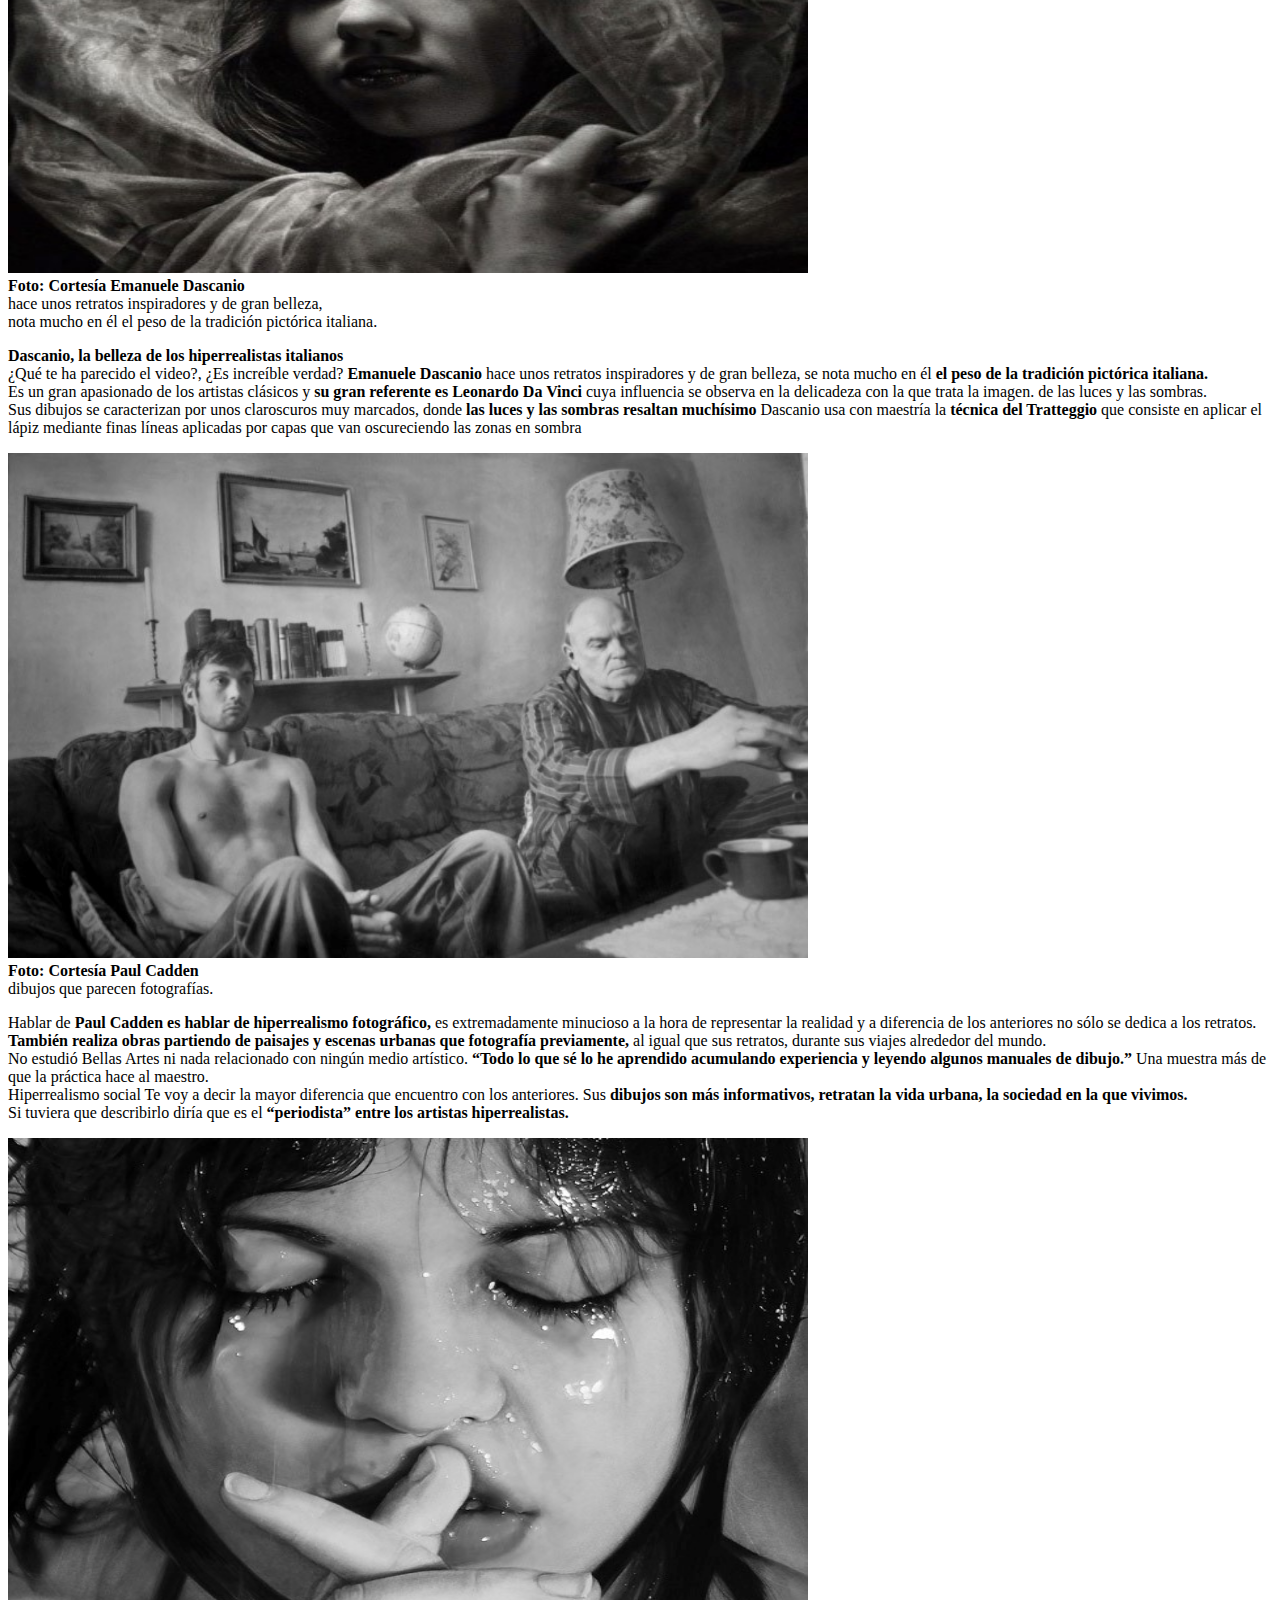
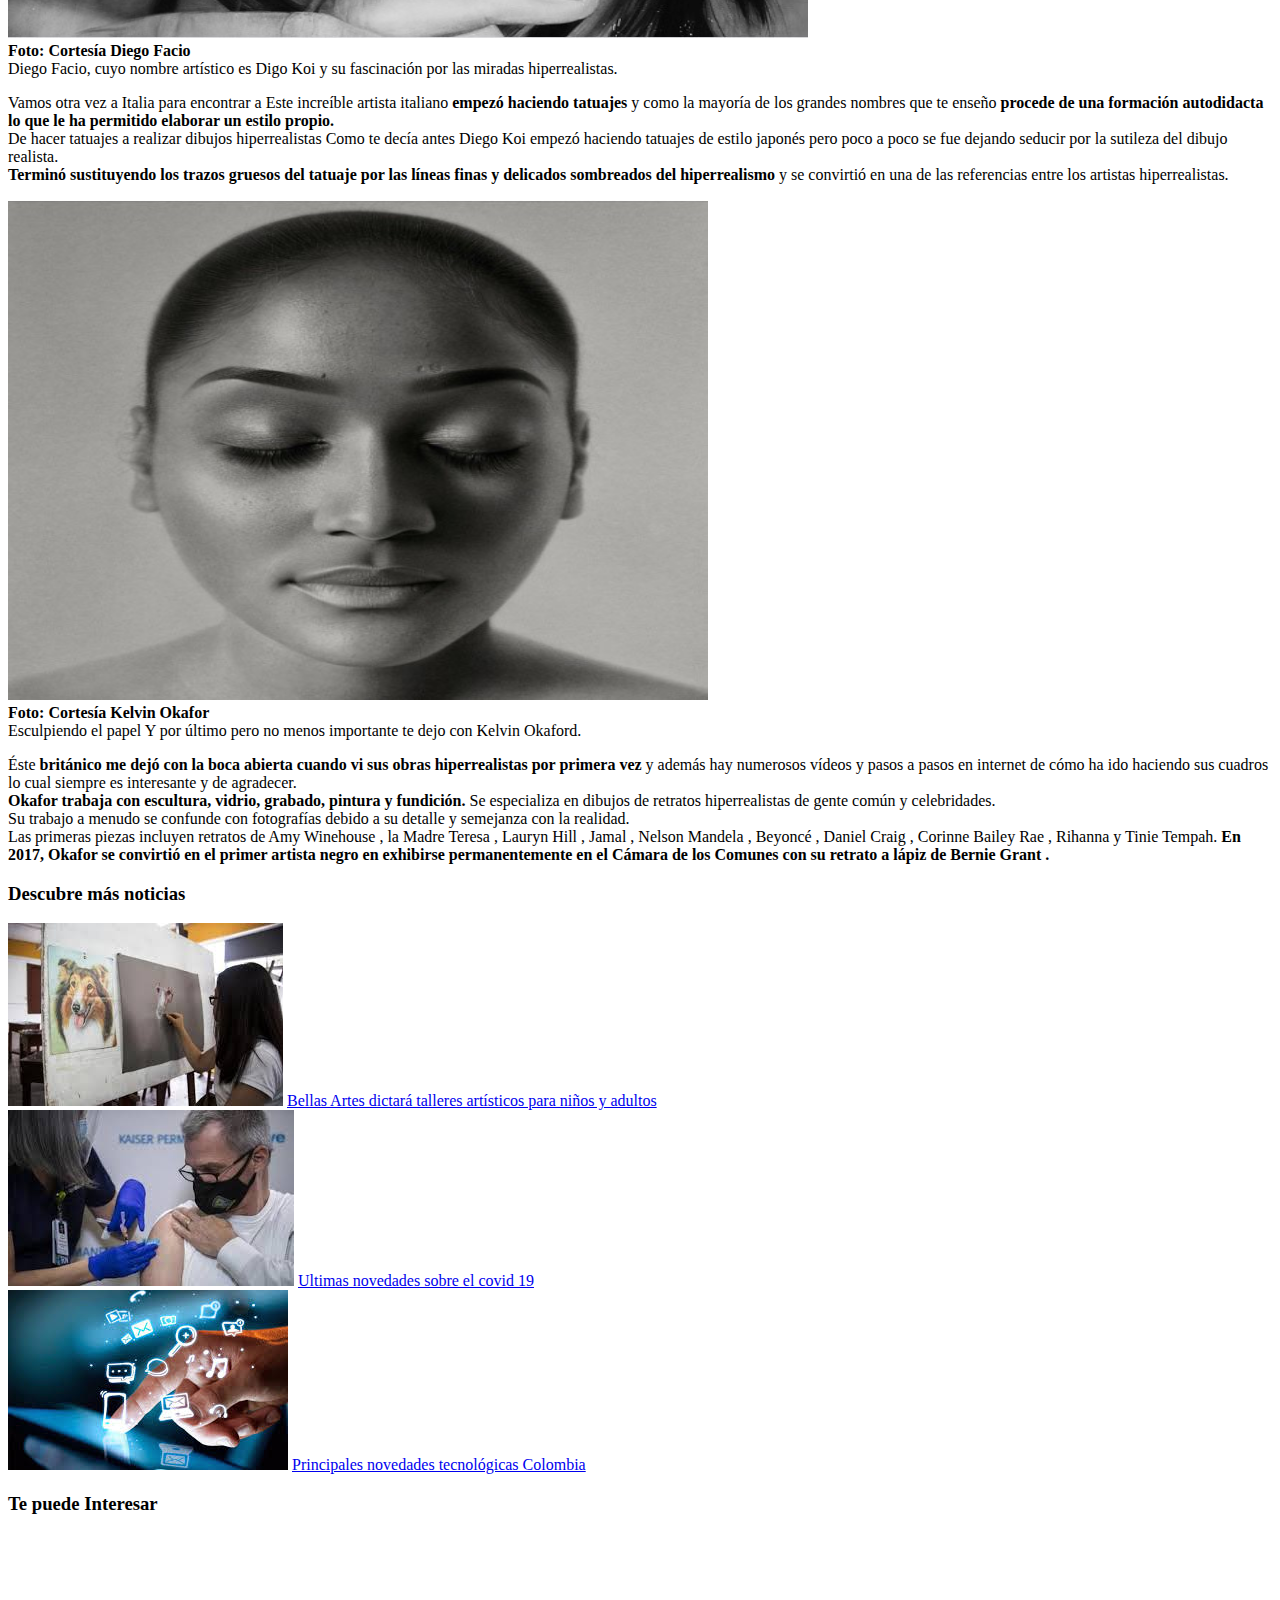
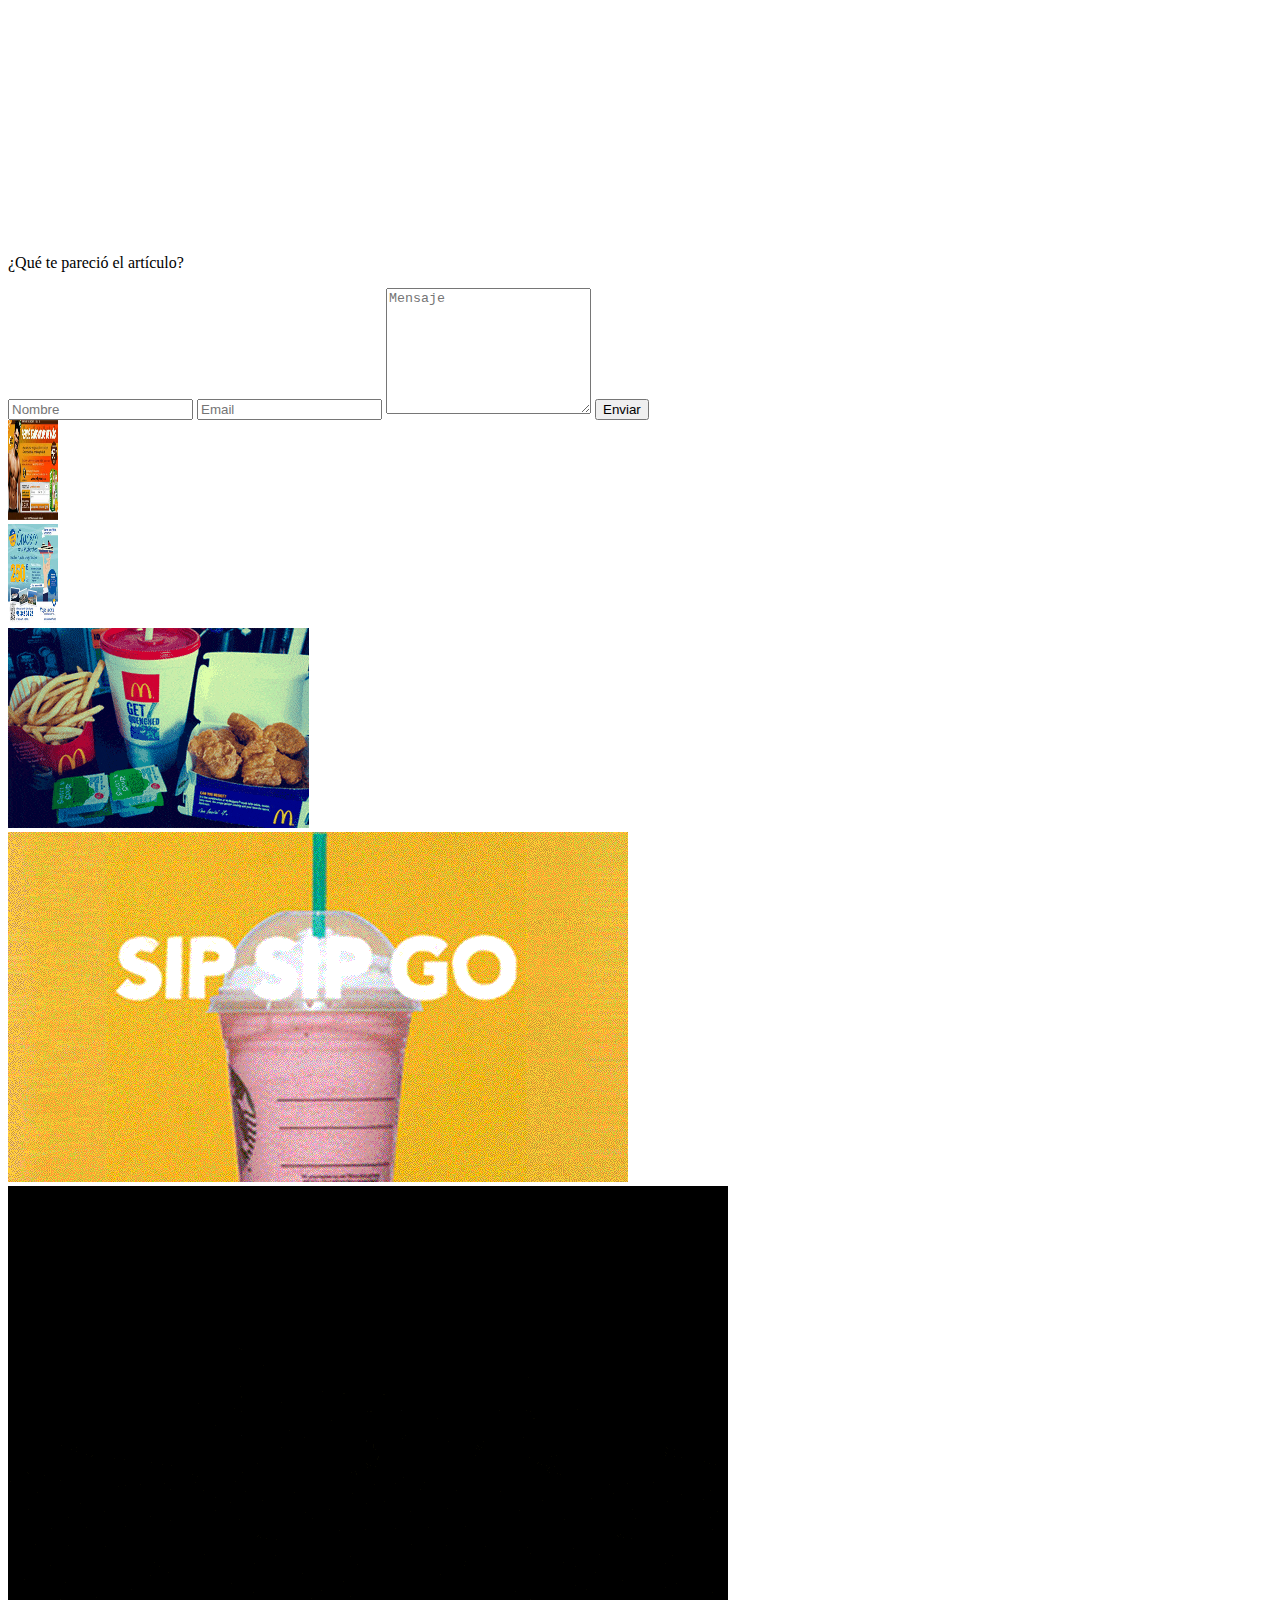
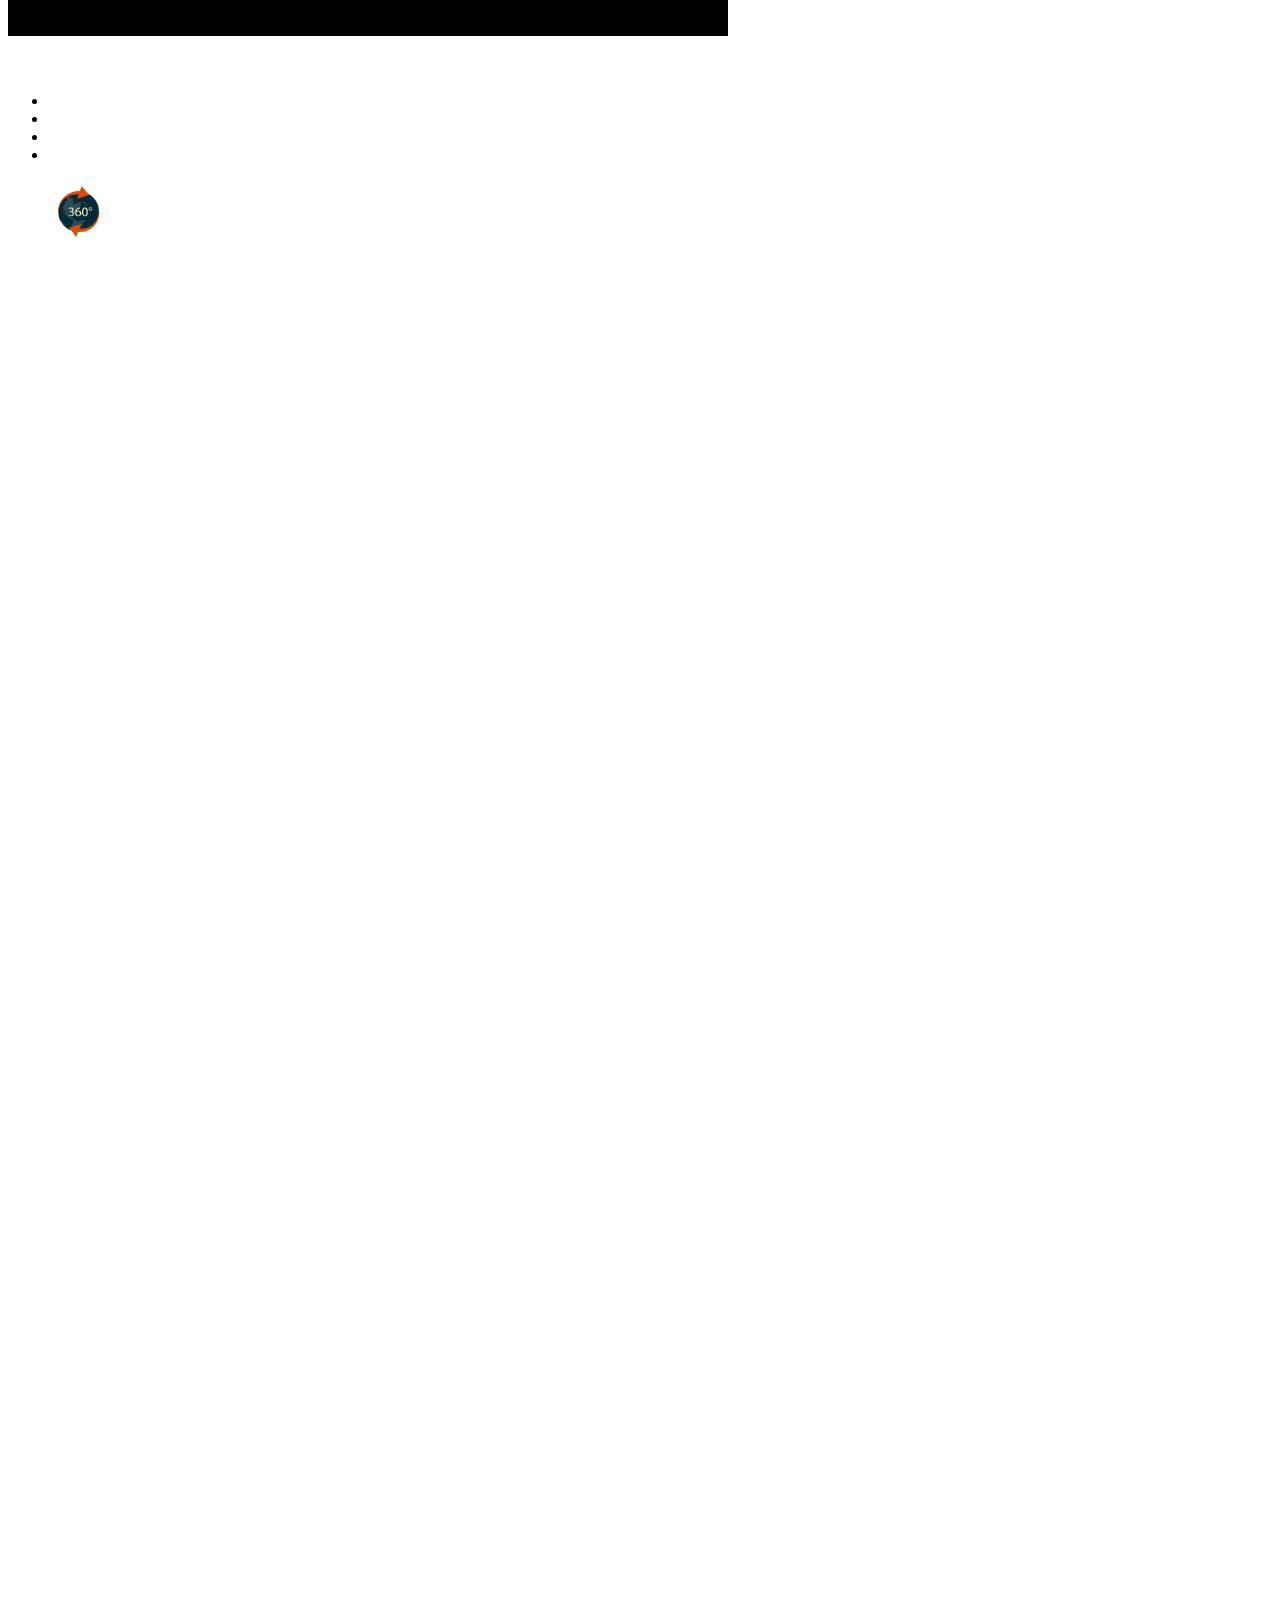
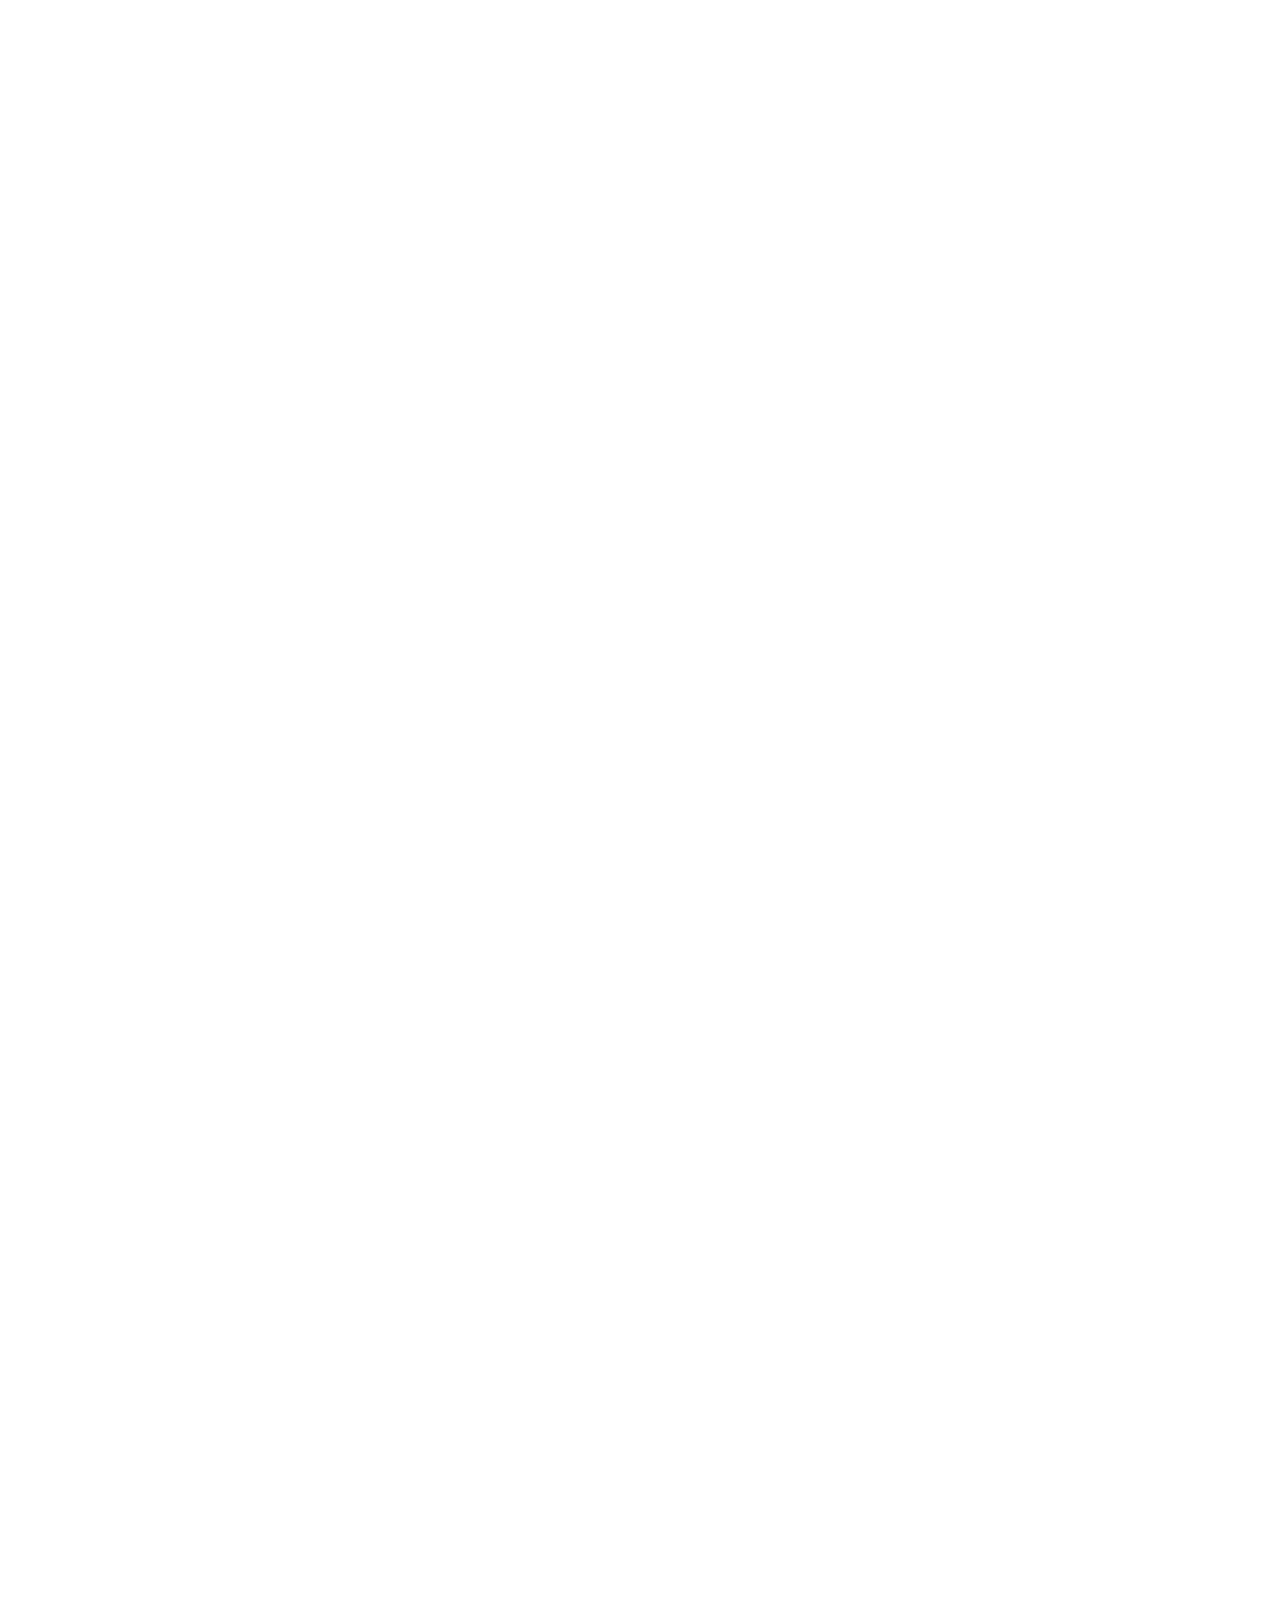
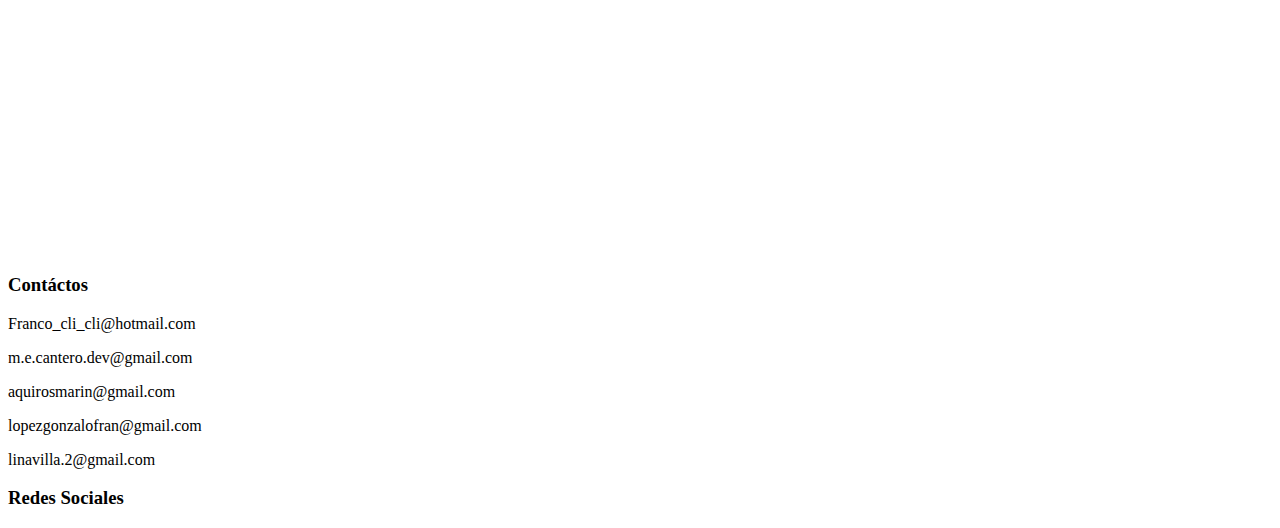
==== commit c999b928: "se corrigen videos en html arte" ====
--- a/Arte.html
+++ b/Arte.html
@@ -33,9 +33,9 @@
                 </li>
                   <li> <a href="Deportes.html">Deportes </a> </li> 
                   <li> <a href="Sociedad.html">Sociedad </a> </li> 
-                  <li> <a href="Arte.html">Arte </a> </li> 
+                  <li> <a href="Arte.html"><span>Arte</span></a> </li> 
                   <li> <a href="Recreacion.html">Recreacion </a> </li> 
-                  <li> <a href="Tecnologia.html"><span>Tecnologia</span></a></li>
+                  <li> <a href="Tecnologia.html">Tecnologia</a></li>
               </ul>
         </div>
       </nav>
@@ -191,8 +191,8 @@
               </div>
                 <h3>Te puede Interesar</h3>
                   <div class="video-aside">
-                    <iframe width="560" height="315" src="https://www.youtube.com/embed/cKeJNQACXbg" frameborder="0" allow="accelerometer; autoplay; clipboard-write; encrypted-media; gyroscope; picture-in-picture" allowfullscreen></iframe>
-                    <iframe width="560" height="315" src="https://www.youtube.com/embed/4yvZWD6Vby0" frameborder="0" allow="accelerometer; autoplay; clipboard-write; encrypted-media; gyroscope; picture-in-picture" allowfullscreen></iframe>
+                    <iframe width="500" height="300" src="https://www.youtube.com/embed/K4fHVm4ZKkY" frameborder="0" allow="accelerometer; autoplay; clipboard-write; encrypted-media; gyroscope; picture-in-picture" allowfullscreen></iframe>
+                   <iframe width="500" height="300" src="https://www.youtube.com/embed/tJX2qvOcQrA" frameborder="0" allow="accelerometer; autoplay; clipboard-write; encrypted-media; gyroscope; picture-in-picture" allowfullscreen></iframe>
                   </div>  
                     <div class="opinion">
                       <p>¿Qué te pareció el artículo?</p>
@@ -205,10 +205,10 @@
                           <input class="boton-enviar" type="submit" value="Enviar">
                     </form>
                       <div class="publicidad-horizontal">
-                        <img src="img/publicidad-horizontal2.jpg" alt="Summer-publicidad">
+                        <img src="img/publicidad-horizontal2.jpg" width="50px" height="100" alt="Summer-publicidad">
                       </div>
                         <div class="publicidad-horizontal">
-                          <img src="img/publicidad-horizontal.jpg" alt="Summer-publicidad">
+                          <img src="img/publicidad-horizontal.jpg" width="50px" height="100" alt="Summer-publicidad">
                         </div>
                   </div>  
             </div>
